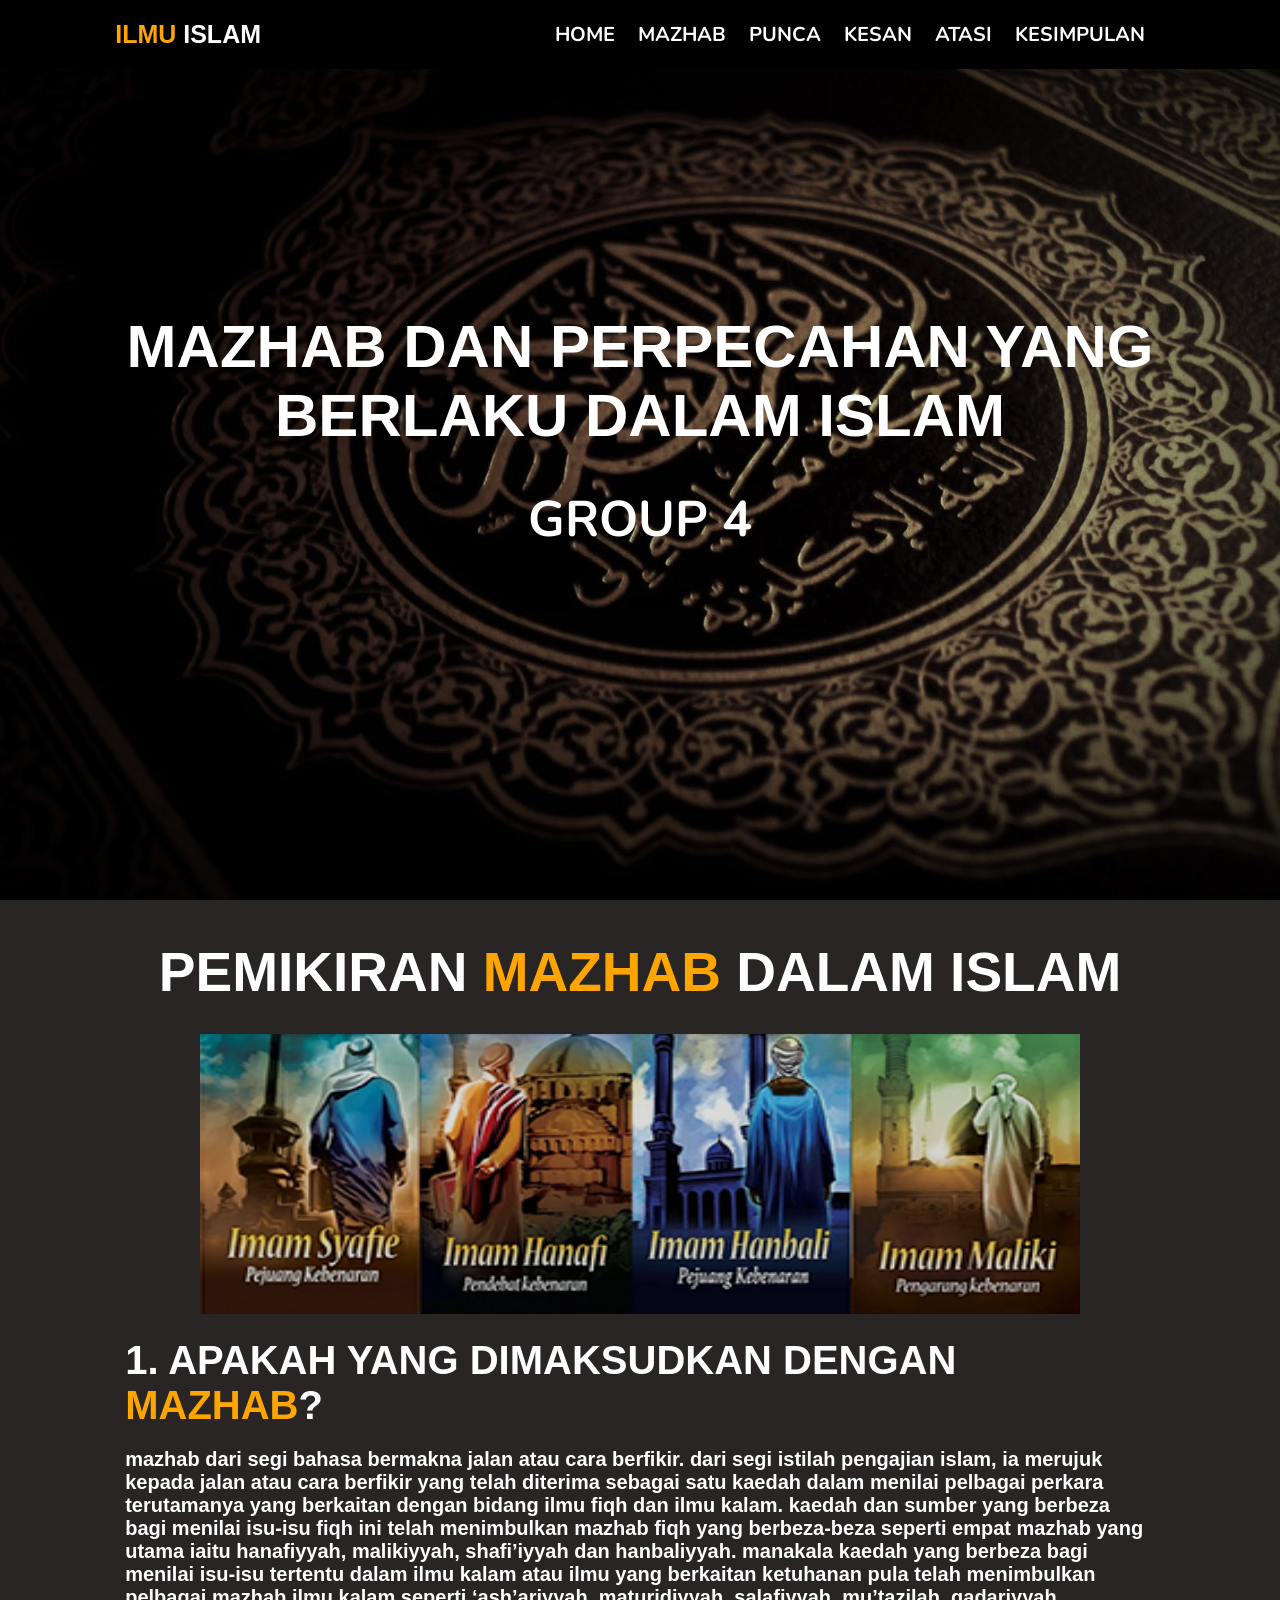
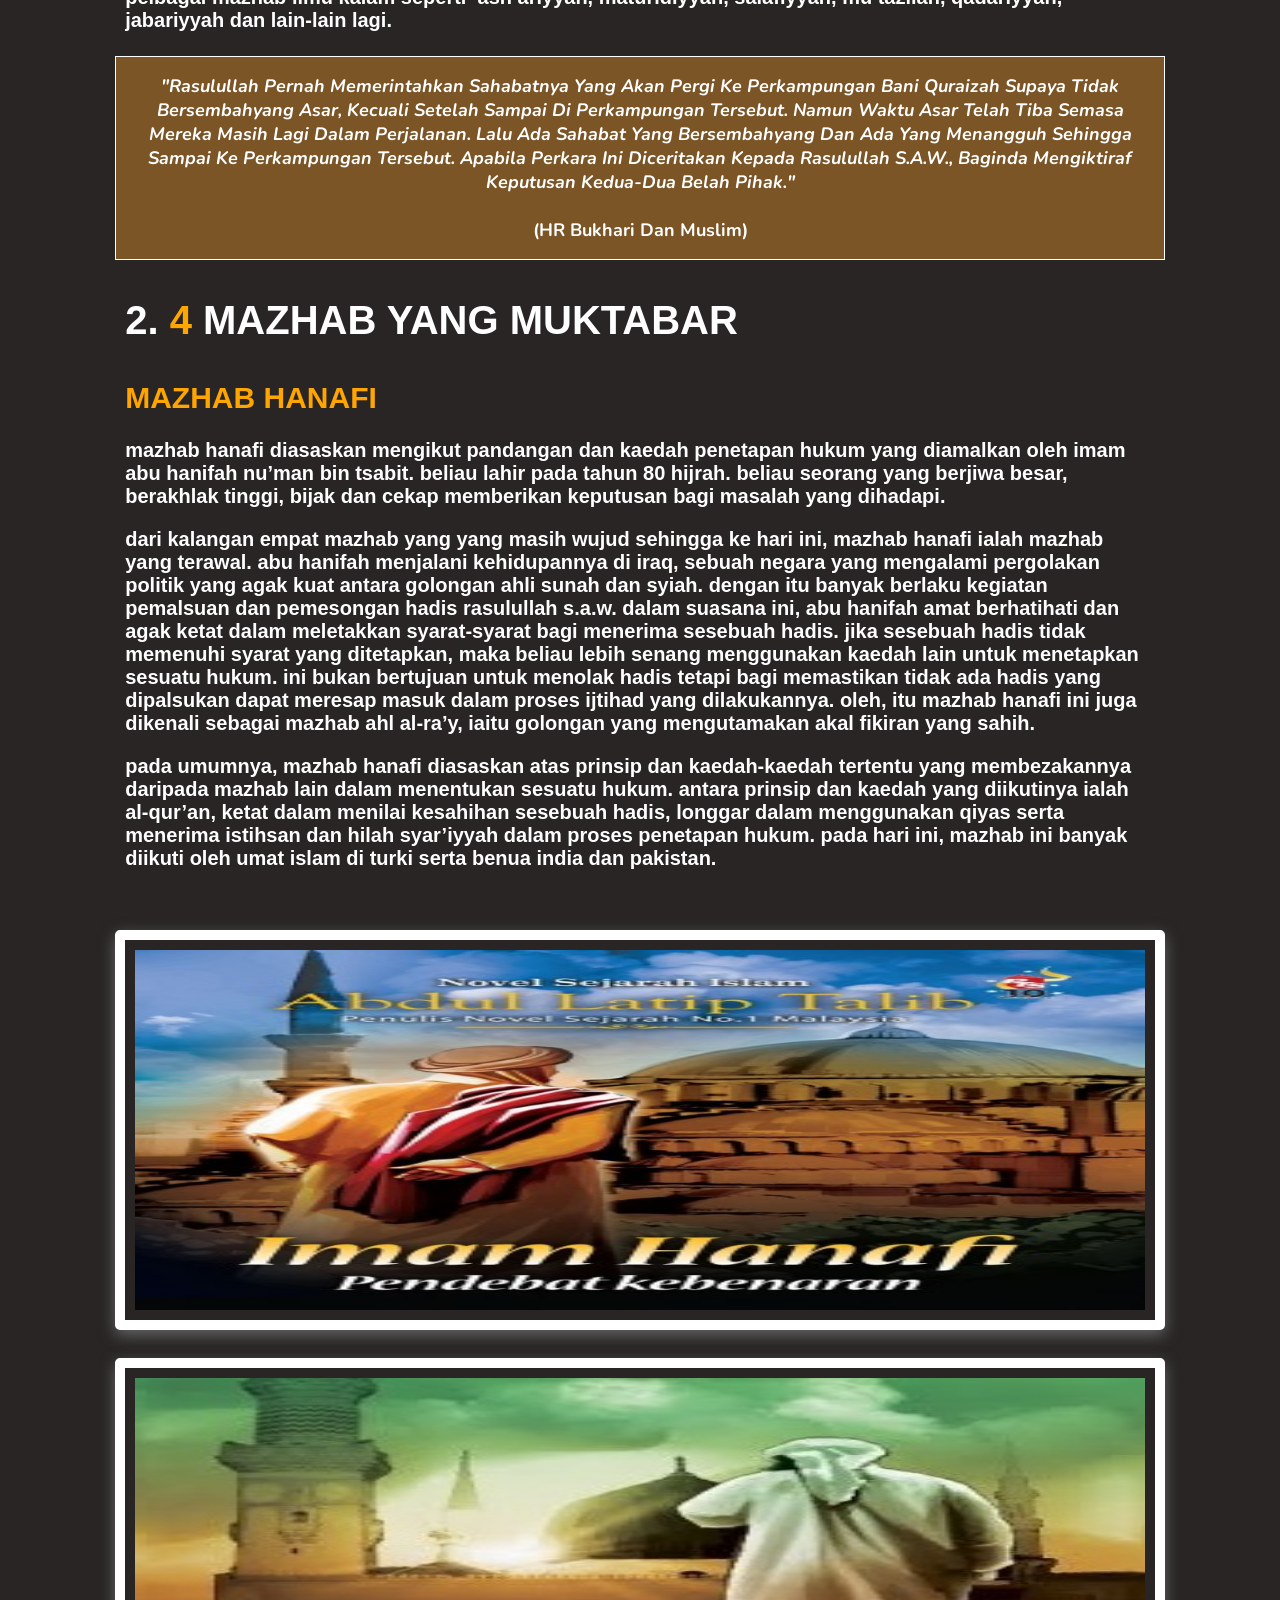
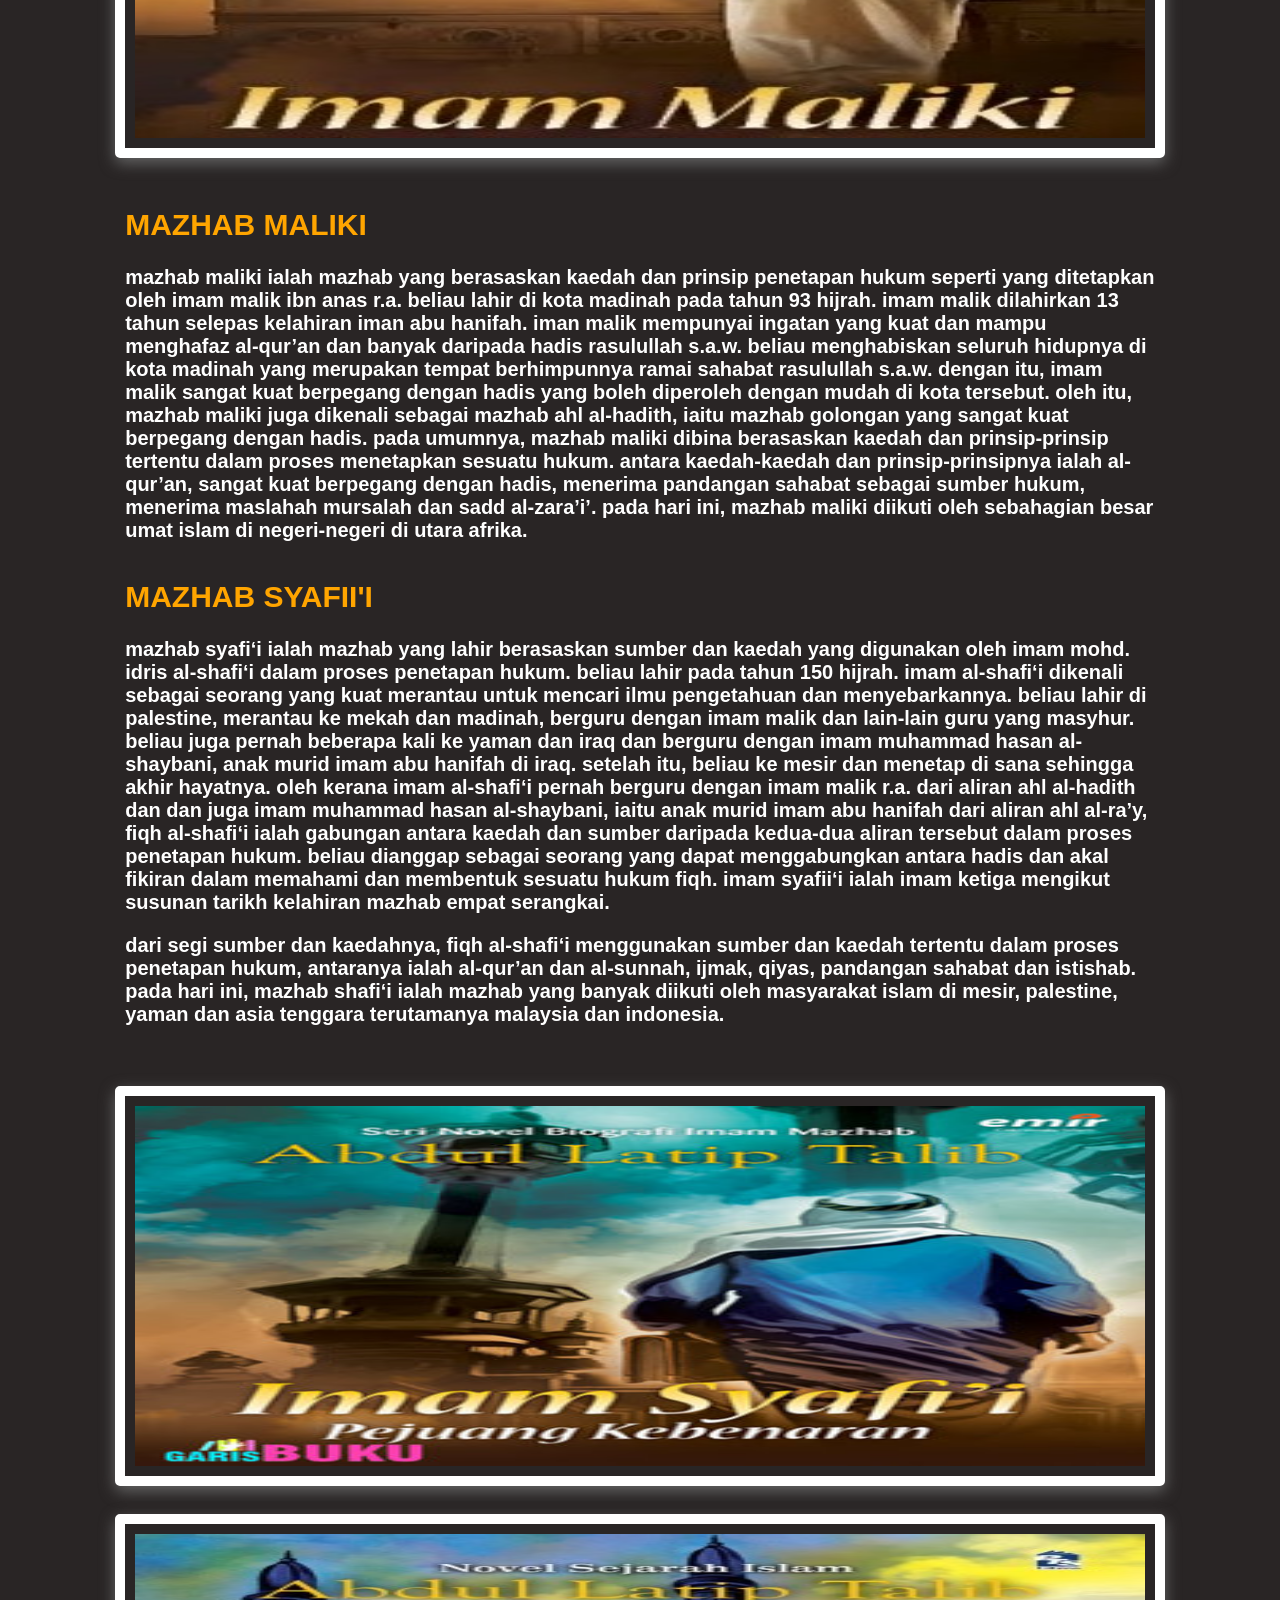
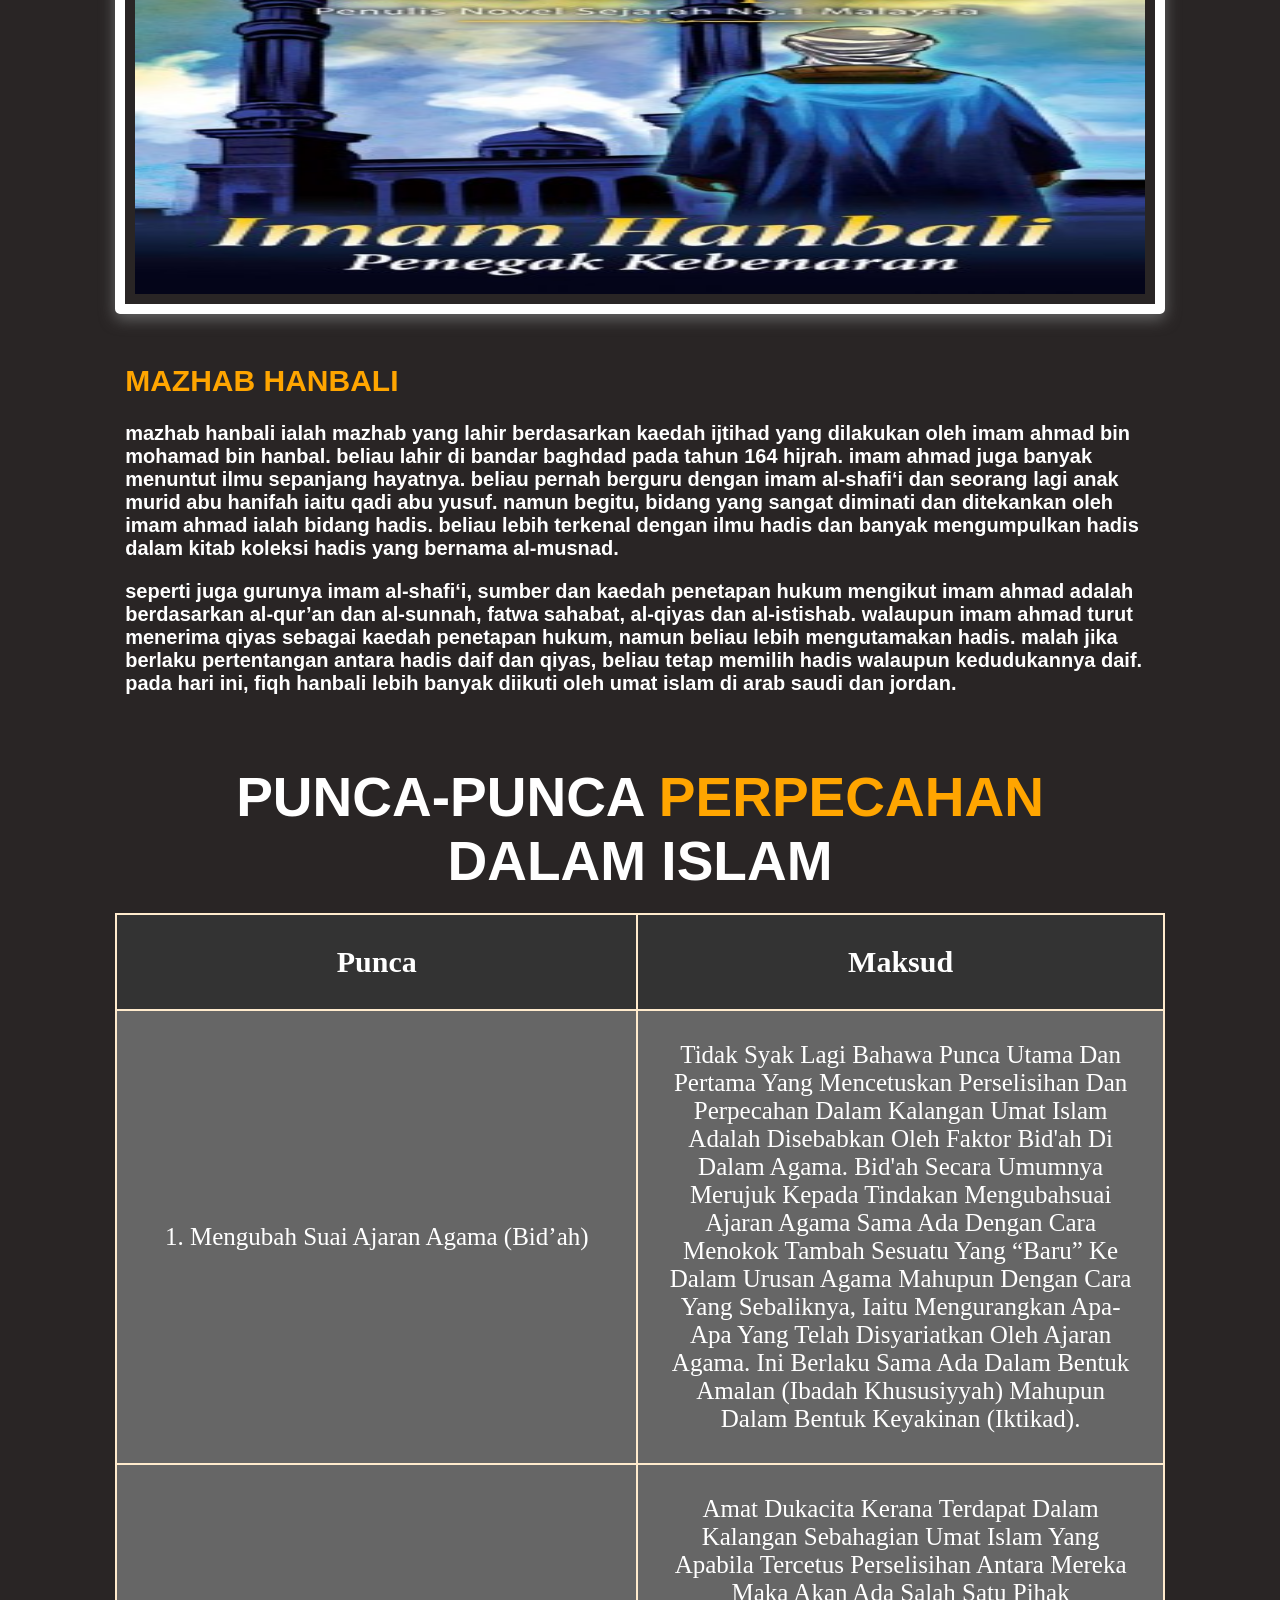
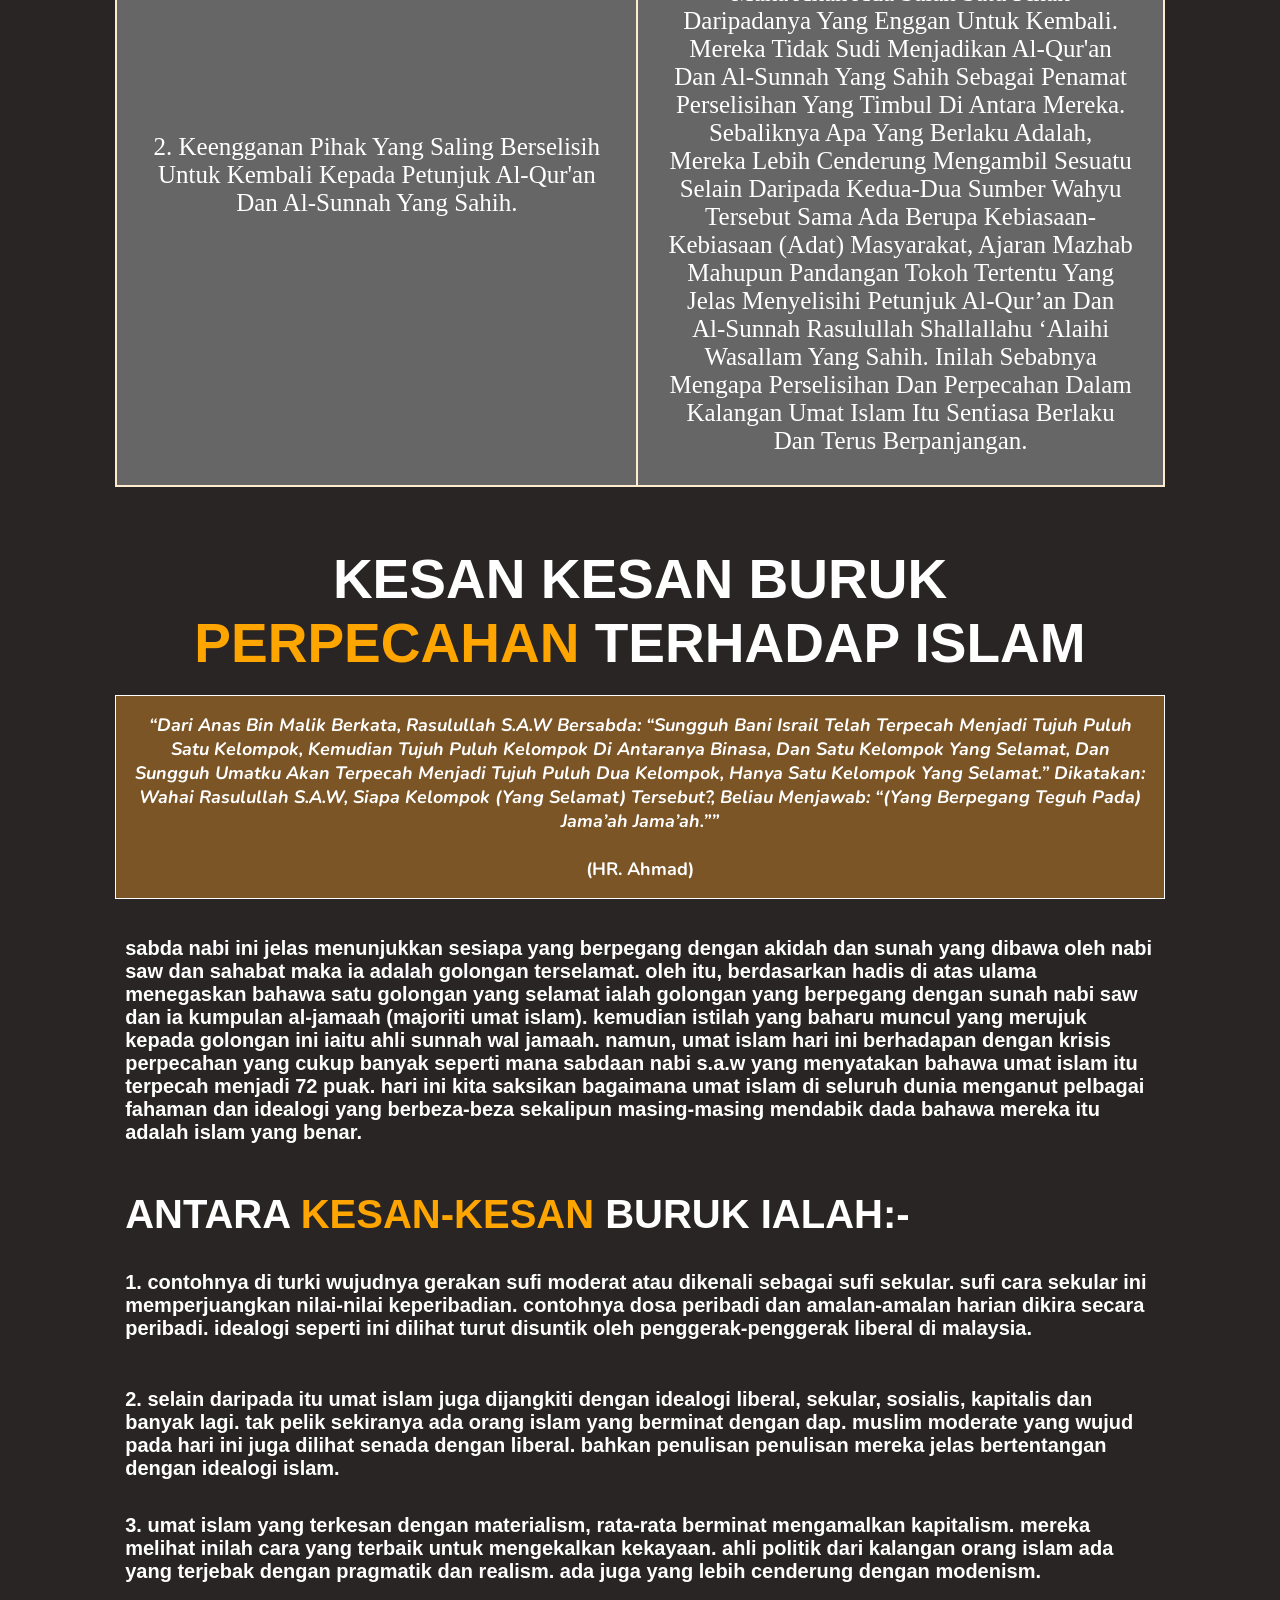
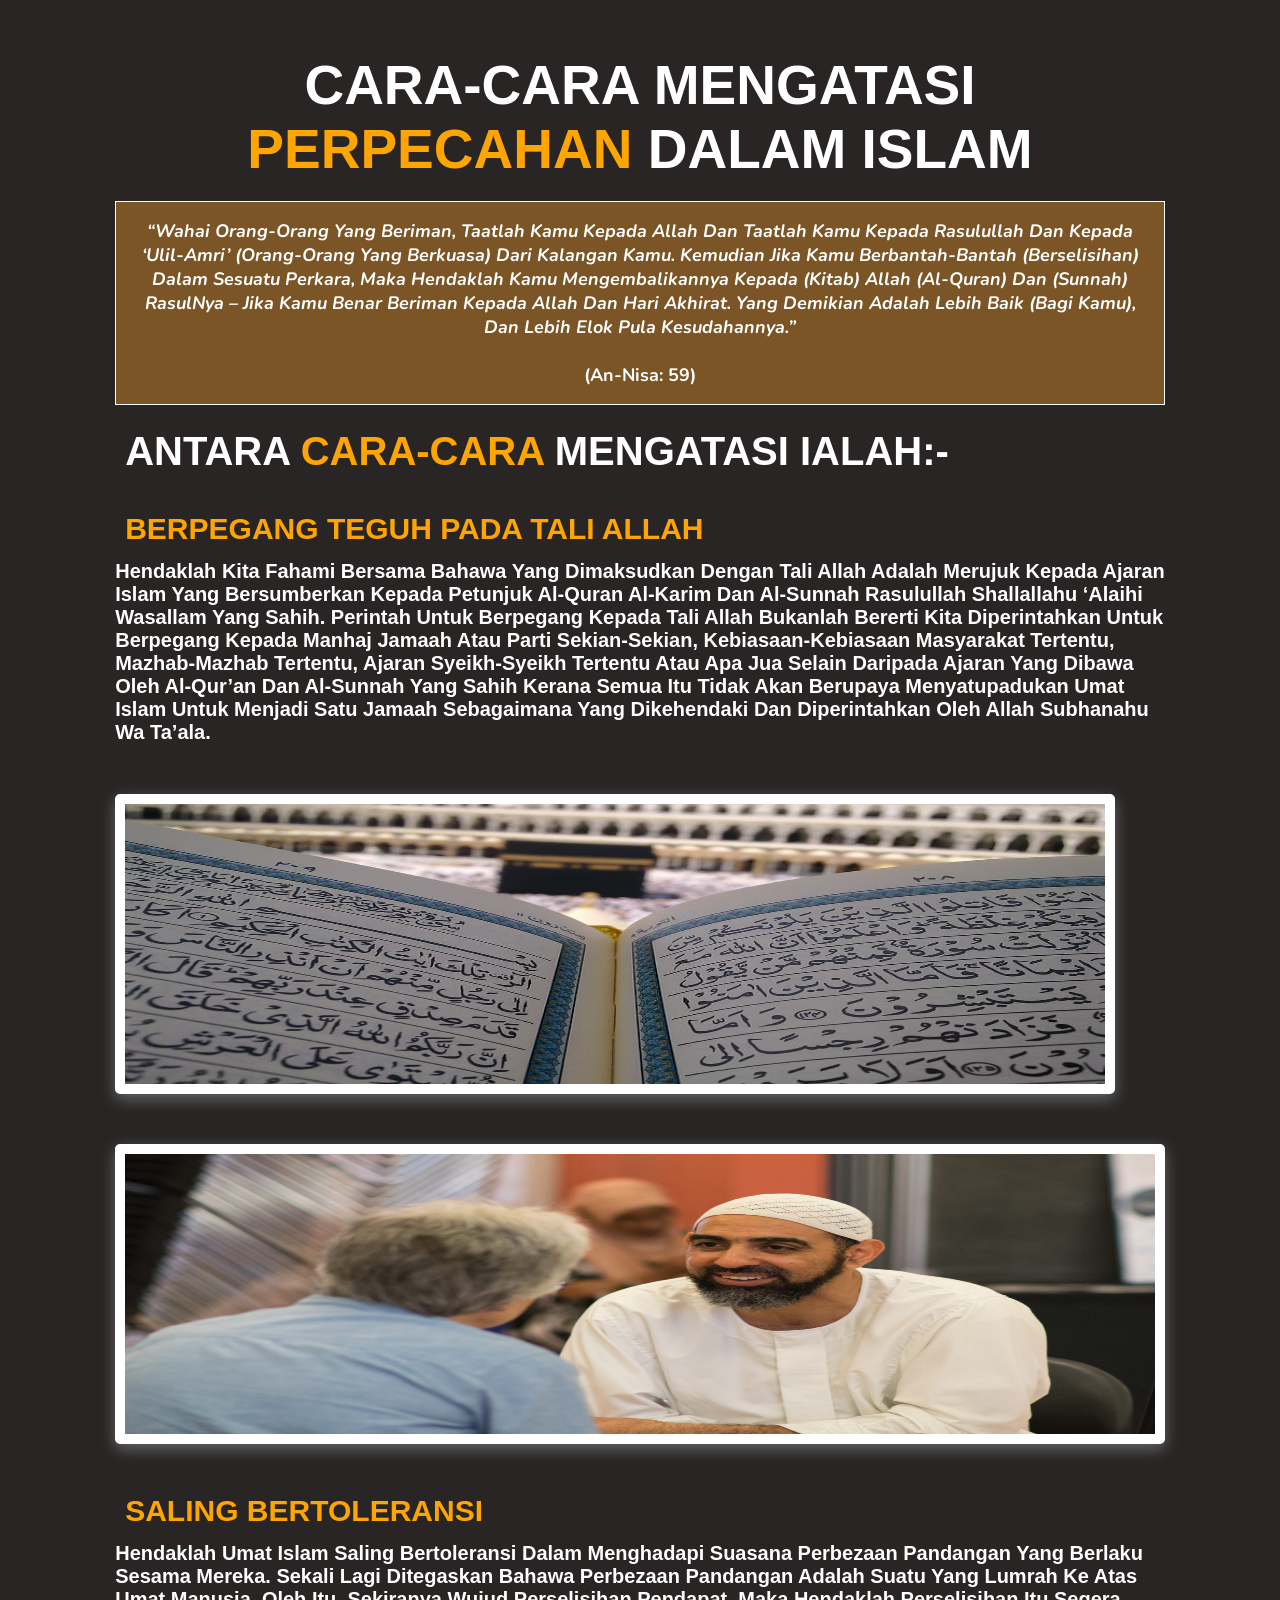
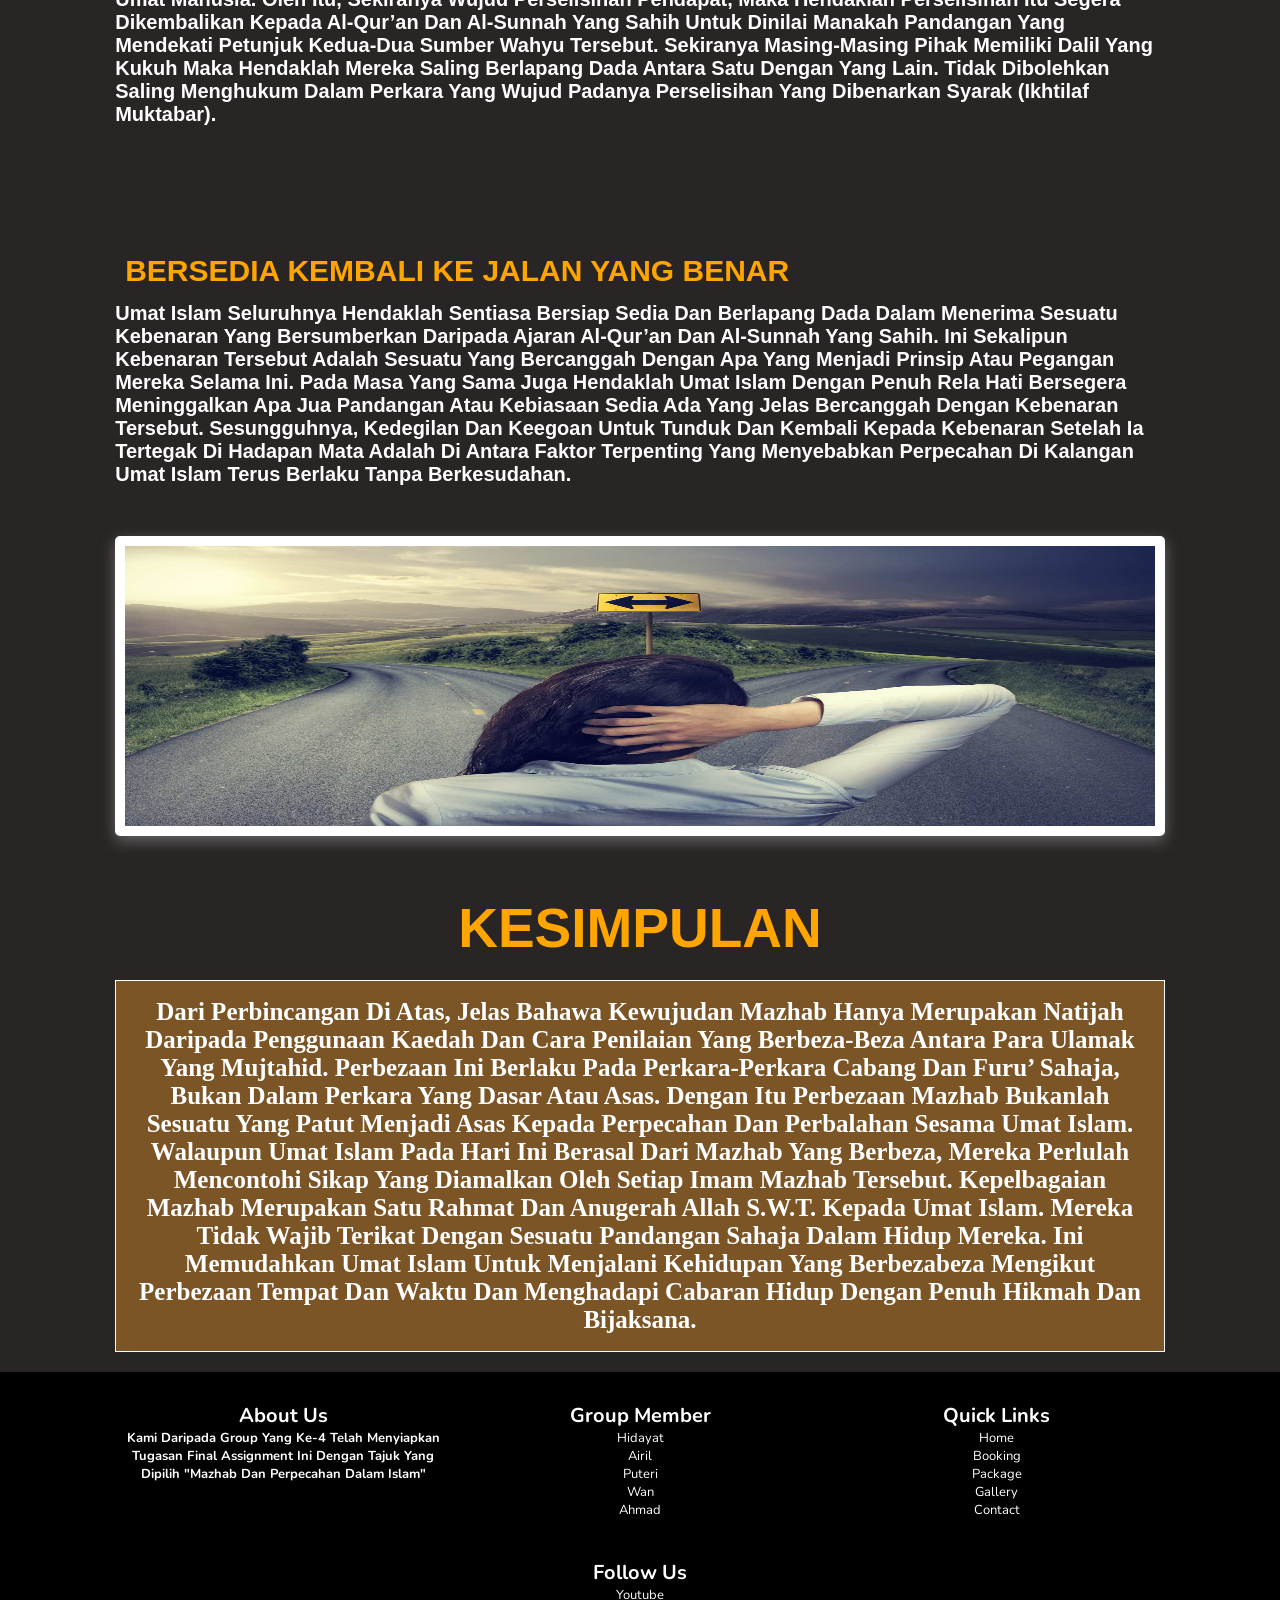
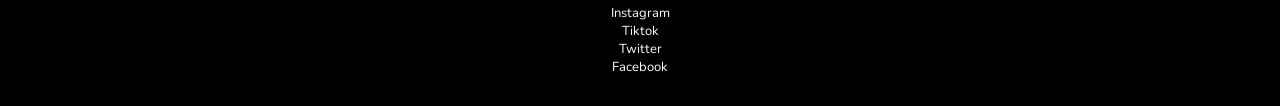
==== index.html @ 6267f10c "update" ====
<!DOCTYPE html>
<html>
  <head>
    <title>Pengajian Islam</title>
    <link rel="stylesheet" href="style.css" />
  </head>
  <body>
    <header>
        <a href="#" class="logo"><span>ILMU</span> ISLAM</a>
        <nav class="navbar">
            <a href="#home">HOME</a>
            <a href="#mazhab">MAZHAB</a>
            <a href="#punca">PUNCA</a>
            <a href="#kesan">KESAN</a>
            <a href="#atasi">ATASI</a>
            <a href="#kesimpulan">KESIMPULAN</a>
        </nav>
      </header>
      <section class="home" id="home">
        <div class="content">
            <h4>MAZHAB DAN PERPECAHAN YANG <br> BERLAKU DALAM ISLAM</h4>
            <p>GROUP 4</p>
        </div>
        <div class="img-container">
            <img src="Copy.jpg" alt="gambar power ni bos">
        </div>
    </section>
    <section class="mazhab" id="mazhab">
        <h1 class="heading">
            PEMIKIRAN <font color="orange">MAZHAB</font> DALAM ISLAM
        </h1>
        <center>
            <img src="sas.png" alt="imam">
        </center>
        <h2>1. APAKAH YANG DIMAKSUDKAN DENGAN <font color="orange">MAZHAB</font>?</h2>
        <p>Mazhab dari segi bahasa bermakna jalan atau cara berfikir. Dari segi istilah pengajian Islam, ia merujuk kepada jalan atau cara berfikir yang telah diterima sebagai satu kaedah dalam menilai pelbagai perkara terutamanya yang berkaitan dengan bidang ilmu fiqh dan ilmu kalam. Kaedah dan sumber yang berbeza bagi menilai isu-isu fiqh ini telah menimbulkan mazhab fiqh yang berbeza-beza seperti empat mazhab yang utama iaitu Hanafiyyah, Malikiyyah, Shafi’iyyah dan Hanbaliyyah. Manakala kaedah yang berbeza bagi menilai isu-isu tertentu dalam ilmu kalam atau ilmu yang berkaitan ketuhanan pula telah menimbulkan pelbagai mazhab ilmu kalam seperti ‘Ash’ariyyah, Maturidiyyah, Salafiyyah, Mu’tazilah, Qadariyyah, Jabariyyah dan lain-lain lagi.</p>
        <br>
        <center>
        <table>
            <tr>
                <td>
            <i>"Rasulullah pernah memerintahkan Sahabatnya yang akan pergi ke perkampungan Bani Quraizah supaya tidak bersembahyang asar, kecuali setelah sampai di perkampungan tersebut. Namun waktu asar telah tiba semasa mereka masih lagi dalam perjalanan. Lalu ada sahabat yang bersembahyang dan ada yang menangguh sehingga sampai ke perkampungan tersebut. Apabila perkara ini diceritakan kepada Rasulullah s.a.w., Baginda mengiktiraf keputusan kedua-dua belah pihak."</i> <br>
            <br> (HR Bukhari dan Muslim)
            </td>
            </tr>
        </table>
        </center>
        <br>
        <br>
        <h2>2. <font color="orange">4</font> MAZHAB YANG MUKTABAR</h2>
        <br>
        <br>
        <div class="row">
            <div class="paragraph">
                <h3><font color="orange">MAZHAB HANAFI</font></h3>
                <br>
                <p>Mazhab Hanafi diasaskan mengikut pandangan dan kaedah penetapan hukum yang diamalkan oleh Imam Abu Hanifah Nu’man bin Tsabit. Beliau lahir pada tahun 80 Hijrah. Beliau seorang yang berjiwa besar, berakhlak tinggi, bijak dan cekap memberikan keputusan bagi masalah yang dihadapi.
                </p>
                <p>
                Dari kalangan empat mazhab yang yang masih wujud sehingga ke hari ini, mazhab Hanafi ialah mazhab yang terawal. Abu Hanifah menjalani kehidupannya di Iraq, sebuah negara yang mengalami pergolakan politik yang agak kuat antara golongan ahli sunah dan syiah. Dengan itu banyak berlaku kegiatan pemalsuan dan pemesongan hadis Rasulullah s.a.w. Dalam suasana ini, Abu Hanifah amat berhatihati dan agak ketat dalam meletakkan syarat-syarat bagi menerima sesebuah hadis. Jika sesebuah hadis tidak memenuhi syarat yang ditetapkan, maka beliau lebih senang menggunakan kaedah lain untuk menetapkan sesuatu hukum. Ini bukan bertujuan untuk menolak hadis tetapi bagi memastikan tidak ada hadis yang dipalsukan dapat meresap masuk dalam proses ijtihad yang dilakukannya. Oleh, itu Mazhab Hanafi ini juga dikenali sebagai mazhab ahl al-Ra’y, iaitu golongan yang mengutamakan akal fikiran yang sahih.
                </p>
                <p> Pada umumnya, Mazhab Hanafi diasaskan atas prinsip dan kaedah-kaedah tertentu yang membezakannya daripada mazhab lain dalam menentukan sesuatu hukum. Antara prinsip dan kaedah yang diikutinya ialah al-Qur’an, ketat dalam menilai kesahihan sesebuah hadis, longgar dalam menggunakan qiyas serta menerima istihsan dan hilah syar’iyyah dalam proses penetapan hukum. Pada hari ini, mazhab ini banyak diikuti oleh umat Islam di Turki serta benua India dan Pakistan.</p>
            </div>
            <div class="img"> 
                <img src="imamhanafi.jpg" alt="">
            </div>
        </div>
        <br>
        <br>
        <div class="row">
            <div class="img"> 
                <img src="imammaliki.jpg" alt="">
            </div>
            <div class="paragraph">
                <h3><font color="orange">MAZHAB MALIKI</font></h3>
                <br>
                <p>Mazhab Maliki ialah mazhab yang berasaskan kaedah dan prinsip penetapan hukum seperti yang ditetapkan oleh Imam Malik ibn Anas r.a. Beliau lahir di kota Madinah pada tahun 93 Hijrah. Imam Malik dilahirkan 13 tahun selepas kelahiran Iman Abu Hanifah. Iman Malik mempunyai ingatan yang kuat dan mampu menghafaz al-Qur’an dan banyak daripada hadis Rasulullah s.a.w. Beliau menghabiskan seluruh hidupnya di kota Madinah yang merupakan tempat berhimpunnya ramai Sahabat Rasulullah s.a.w. Dengan itu, Imam Malik sangat kuat berpegang dengan hadis yang boleh diperoleh dengan mudah di kota tersebut. Oleh itu, mazhab Maliki juga dikenali sebagai mazhab ahl al-Hadith, iaitu mazhab golongan yang sangat kuat berpegang dengan hadis. Pada umumnya, mazhab Maliki dibina berasaskan kaedah dan prinsip-prinsip tertentu dalam proses menetapkan sesuatu hukum. Antara kaedah-kaedah dan prinsip-prinsipnya ialah al-Qur’an, sangat kuat berpegang dengan hadis, menerima pandangan sahabat sebagai sumber hukum, menerima maslahah mursalah dan sadd al-zara’i’. Pada hari ini, mazhab Maliki diikuti oleh sebahagian besar umat Islam di negeri-negeri di utara Afrika.</p>
            </div>
        </div>
         <br>
         <br>
        <div class="row">
            <div class="paragraph">
                <h3><font color="orange">MAZHAB SYAFII'I</font></h3>
                <br>
                <p>Mazhab Syafi‘i ialah mazhab yang lahir berasaskan sumber dan kaedah yang digunakan oleh Imam Mohd. Idris al-Shafi‘i dalam proses penetapan hukum. Beliau lahir pada tahun 150 Hijrah. Imam al-Shafi‘i dikenali sebagai seorang yang kuat merantau untuk mencari ilmu pengetahuan dan menyebarkannya. Beliau lahir di Palestine, merantau ke Mekah dan Madinah, berguru dengan Imam Malik dan lain-lain guru yang masyhur. Beliau juga pernah beberapa kali ke Yaman dan Iraq dan berguru dengan Imam Muhammad Hasan al-Shaybani, anak murid Imam Abu Hanifah di Iraq. Setelah itu, beliau ke Mesir dan menetap di sana sehingga akhir hayatnya. Oleh kerana Imam al-Shafi‘i pernah berguru dengan Imam Malik r.a. dari aliran ahl al-Hadith dan dan juga Imam Muhammad Hasan al-Shaybani, iaitu anak murid Imam Abu Hanifah dari aliran ahl al-Ra’y, fiqh al-Shafi‘i ialah gabungan antara kaedah dan sumber daripada kedua-dua aliran tersebut dalam proses penetapan hukum. Beliau dianggap sebagai seorang yang dapat menggabungkan antara hadis dan akal fikiran dalam memahami dan membentuk sesuatu hukum fiqh. Imam Syafii‘i ialah imam ketiga mengikut susunan tarikh kelahiran mazhab empat serangkai.
                </p>
                <p>
                    Dari segi sumber dan kaedahnya, fiqh al-Shafi‘i menggunakan sumber dan kaedah tertentu dalam proses penetapan hukum, antaranya ialah al-Qur’an dan al-Sunnah, ijmak, qiyas, pandangan Sahabat dan istishab. Pada hari ini, mazhab Shafi‘i ialah mazhab yang banyak diikuti oleh masyarakat Islam di Mesir, Palestine, Yaman dan Asia Tenggara terutamanya Malaysia dan Indonesia.
                </p>
            </div>
            <div class="img"> 
                <img src="imamsyafii.jpg" alt="">
            </div>
        </div>
        <br>
        <br>
        <div class="row">
            <div class="img"> 
                <img src="imamhanbali.jpg" alt="">
            </div>
            <div class="paragraph">
                <h3><font color="orange">MAZHAB HANBALI</font></h3>
                <br>
                <p>Mazhab Hanbali ialah mazhab yang lahir berdasarkan kaedah ijtihad yang dilakukan oleh Imam Ahmad bin Mohamad bin Hanbal. Beliau lahir di bandar Baghdad pada tahun 164 Hijrah. Imam Ahmad juga banyak menuntut ilmu sepanjang hayatnya. Beliau pernah berguru dengan Imam al-Shafi‘i dan seorang lagi anak murid Abu Hanifah iaitu Qadi Abu Yusuf. Namun begitu, bidang yang sangat diminati dan ditekankan oleh Imam Ahmad ialah bidang hadis. Beliau lebih terkenal dengan ilmu hadis dan banyak mengumpulkan hadis dalam kitab koleksi hadis yang bernama al-Musnad.</p>
                <p>Seperti juga gurunya Imam al-Shafi‘i, sumber dan kaedah penetapan hukum mengikut Imam Ahmad adalah berdasarkan al-Qur’an dan al-Sunnah, fatwa Sahabat, al-qiyas dan al-istishab. Walaupun Imam Ahmad turut menerima qiyas sebagai kaedah penetapan hukum, namun beliau lebih mengutamakan hadis. Malah jika berlaku pertentangan antara hadis daif dan qiyas, beliau tetap memilih hadis walaupun kedudukannya daif. Pada hari ini, fiqh Hanbali lebih banyak diikuti oleh umat Islam di Arab Saudi dan Jordan.</p>
            </div>
        </div>
    </section>
    <section class="punca" id="punca">
        <h1 class="heading">
            PUNCA-PUNCA <font color="orange">PERPECAHAN</font> DALAM ISLAM
        </h1>
        <center>
        <table>
            <tr>
                <th>Punca</th>
                <th>Maksud</th>
            </tr>
            <tr>
                <td>1. Mengubah suai ajaran agama (bid’ah)</td>
                <td>Tidak syak lagi bahawa punca utama dan pertama yang mencetuskan perselisihan dan perpecahan dalam kalangan umat Islam adalah disebabkan oleh faktor bid'ah di dalam agama. Bid'ah secara umumnya merujuk kepada tindakan mengubahsuai ajaran agama sama ada dengan cara menokok tambah sesuatu yang “baru” ke dalam urusan agama mahupun dengan cara yang sebaliknya, iaitu mengurangkan apa-apa yang telah disyariatkan oleh ajaran agama. Ini berlaku sama ada dalam bentuk amalan (ibadah khususiyyah) mahupun dalam bentuk keyakinan (iktikad).</td>
            </tr>
            <tr>
                <td>2. Keengganan pihak yang saling berselisih untuk kembali kepada petunjuk al-Qur'an dan al-Sunnah yang sahih.</td>
                <td>Amat dukacita kerana terdapat dalam kalangan sebahagian umat Islam yang apabila tercetus perselisihan antara mereka maka akan ada salah satu pihak daripadanya yang enggan untuk kembali. Mereka tidak sudi menjadikan al-Qur'an dan al-Sunnah yang sahih sebagai penamat perselisihan yang timbul di antara mereka. Sebaliknya apa yang berlaku adalah, mereka lebih cenderung mengambil sesuatu selain daripada kedua-dua sumber wahyu tersebut sama ada berupa kebiasaan-kebiasaan (adat) masyarakat, ajaran mazhab mahupun pandangan tokoh tertentu yang jelas menyelisihi petunjuk al-Qur’an dan al-Sunnah Rasulullah shallallahu ‘alaihi wasallam yang sahih. Inilah sebabnya mengapa perselisihan dan perpecahan dalam kalangan umat Islam itu sentiasa berlaku dan terus berpanjangan.</td>
            </tr>
        </table>
        </center>
    </section>
    <section class="kesan" id="kesan">
        <h1 class="heading">
            KESAN KESAN BURUK <font color="orange">PERPECAHAN</font> TERHADAP ISLAM
        </h1>
        <table>
            <tr>
                <td>
            <i>“Dari Anas bin Malik berkata, Rasulullah S.A.W bersabda: “Sungguh Bani Israil telah terpecah menjadi tujuh puluh satu kelompok, kemudian tujuh puluh kelompok di antaranya binasa, dan satu kelompok yang selamat, dan sungguh umatku akan terpecah menjadi tujuh puluh dua kelompok, hanya satu kelompok yang selamat.” Dikatakan: wahai Rasulullah S.A.W, siapa kelompok (yang selamat) tersebut?, beliau menjawab: “(yang berpegang teguh pada) jama’ah jama’ah.””</i> <br>
            <br> (HR. Ahmad)
            </td>
            </tr>
        </table>
        <br>
        <br>
        <p>Sabda Nabi ini jelas menunjukkan sesiapa yang berpegang dengan akidah dan sunah yang dibawa oleh Nabi SAW dan sahabat maka ia adalah golongan terselamat. Oleh itu, berdasarkan hadis di atas ulama menegaskan bahawa satu golongan yang selamat ialah golongan yang berpegang dengan sunah Nabi SAW dan ia kumpulan Al-Jamaah (majoriti umat Islam). Kemudian istilah yang baharu muncul yang merujuk kepada golongan ini iaitu Ahli Sunnah Wal Jamaah. Namun, umat Islam hari ini berhadapan dengan krisis perpecahan yang cukup banyak seperti mana Sabdaan Nabi S.A.W yang menyatakan bahawa umat Islam itu terpecah menjadi 72 puak. Hari ini kita saksikan bagaimana umat Islam di seluruh dunia menganut pelbagai fahaman dan idealogi yang berbeza-beza sekalipun masing-masing mendabik dada bahawa mereka itu adalah Islam yang benar.
        </p>
        <br>
        <br>
        <h2>ANTARA <font color="orange">KESAN-KESAN</font> BURUK IALAH:-</h2>
        <div class="row">
            <div class="paragraph">
                <br>
                <p>1. Contohnya di Turki wujudnya gerakan Sufi Moderat atau dikenali sebagai Sufi Sekular. Sufi cara Sekular ini memperjuangkan nilai-nilai keperibadian. Contohnya dosa peribadi dan amalan-amalan harian dikira secara peribadi. Idealogi seperti ini dilihat turut disuntik oleh penggerak-penggerak Liberal di Malaysia.
                </p>
            </div>
        </div>
        <br>
        <div class="row">
            <div class="paragraph">
                <br>
                <p>2. Selain daripada itu umat Islam juga dijangkiti dengan idealogi Liberal, Sekular, Sosialis, Kapitalis dan banyak lagi. Tak pelik sekiranya ada orang Islam yang berminat dengan DAP. Muslim Moderate yang wujud pada hari ini juga dilihat senada dengan Liberal. Bahkan penulisan penulisan mereka jelas bertentangan dengan idealogi Islam.
                </p>
            </div>
        </div>
        <div class="row">
            <div class="paragraph">
                <br>
                <p>3. Umat Islam yang terkesan dengan Materialism, rata-rata berminat mengamalkan Kapitalism. Mereka melihat inilah cara yang terbaik untuk mengekalkan kekayaan. Ahli politik dari kalangan orang Islam ada yang terjebak dengan pragmatik dan realism. Ada juga yang lebih cenderung dengan Modenism.
                </p>
            </div>
        </div> 
    </section>
    <section class="atasi" id="atasi">
        <h1 class="heading">
            CARA-CARA MENGATASI <font color="orange">PERPECAHAN</font> DALAM  ISLAM
        </h1>
        <table>
            <tr>
                <td>
            <i>“Wahai orang-orang yang beriman, taatlah kamu kepada Allah dan taatlah kamu kepada Rasulullah dan kepada ‘Ulil-Amri’ (orang-orang yang berkuasa) dari kalangan kamu. Kemudian jika kamu berbantah-bantah (berselisihan) dalam sesuatu perkara, maka hendaklah kamu mengembalikannya kepada (Kitab) Allah (al-Quran) dan (Sunnah) RasulNya – jika kamu benar beriman kepada Allah dan hari akhirat. Yang demikian adalah lebih baik (bagi kamu), dan lebih elok pula kesudahannya.”</i> <br>
            <br> (An-Nisa: 59)
            </td>
            </tr>
        </table>
        <br>
        <h2>ANTARA <font color="orange">CARA-CARA</font> MENGATASI IALAH:-</h2>
        <br>
        <br>
        <div class="row">
            <div class="paragraph">
                <h3><font color="orange">BERPEGANG TEGUH PADA TALI ALLAH</font></h3>
                <br>
                <p>Hendaklah kita fahami bersama bahawa yang dimaksudkan dengan tali Allah adalah merujuk kepada ajaran Islam yang bersumberkan kepada petunjuk al-Quran al-Karim dan al-Sunnah Rasulullah shallallahu ‘alaihi wasallam yang sahih. Perintah untuk berpegang kepada tali Allah bukanlah bererti kita diperintahkan untuk berpegang kepada manhaj jamaah atau parti sekian-sekian, kebiasaan-kebiasaan masyarakat tertentu, mazhab-mazhab tertentu, ajaran syeikh-syeikh tertentu atau apa jua selain daripada ajaran yang dibawa oleh al-Qur’an dan al-Sunnah yang sahih kerana semua itu tidak akan berupaya menyatupadukan umat Islam untuk menjadi satu jamaah sebagaimana yang dikehendaki dan diperintahkan oleh Allah Subhanahu wa Ta’ala.
                </p>
            </div>
            <div class="img"> 
                <img src="islamic.jpg" alt="">
            </div>
            <br>
            <br>
            <div class="row">
                <div class="img"> 
                    <img src="to.jpg" alt="">
                </div>
                <div class="paragraph">
                    <h3><font color="orange">SALING BERTOLERANSI</font></h3>
                    <br>
                    <p>Hendaklah umat Islam saling bertoleransi dalam menghadapi suasana perbezaan pandangan yang berlaku sesama mereka. Sekali lagi ditegaskan bahawa perbezaan pandangan adalah suatu yang lumrah ke atas umat manusia. Oleh itu, sekiranya wujud perselisihan pendapat, maka hendaklah perselisihan itu segera dikembalikan kepada al-Qur’an dan al-Sunnah yang sahih untuk dinilai manakah pandangan yang mendekati petunjuk kedua-dua sumber wahyu tersebut. Sekiranya masing-masing pihak memiliki dalil yang kukuh maka hendaklah mereka saling berlapang dada antara satu dengan yang lain. Tidak dibolehkan saling menghukum dalam perkara yang wujud padanya perselisihan yang dibenarkan syarak (ikhtilaf muktabar).</p>
                </div>
            </div>
            <br>
        <br>
        <div class="row">
            <div class="paragraph">
                <h3><font color="orange">BERSEDIA KEMBALI KE JALAN YANG BENAR</font></h3>
                <br>
                <p>Umat Islam seluruhnya hendaklah sentiasa bersiap sedia dan berlapang dada dalam menerima sesuatu kebenaran yang bersumberkan daripada ajaran al-Qur’an dan al-Sunnah yang sahih. Ini sekalipun kebenaran tersebut adalah sesuatu yang bercanggah dengan apa yang menjadi prinsip atau pegangan mereka selama ini. Pada masa yang sama juga hendaklah umat Islam dengan penuh rela hati bersegera meninggalkan apa jua pandangan atau kebiasaan sedia ada yang jelas bercanggah dengan kebenaran tersebut. Sesungguhnya, kedegilan dan keegoan untuk tunduk dan kembali kepada kebenaran setelah ia tertegak di hadapan mata adalah di antara faktor terpenting yang menyebabkan perpecahan di kalangan umat Islam terus berlaku tanpa berkesudahan.</p>
            </div>
            <div class="img"> 
                <img src="path.jpg" alt="">
            </div>
        </div>
    </section>
    <section class="kesimpulan" id="kesimpulan">
        <h1 class="heading">
        <font color="orange">KESIMPULAN</font>
        </h1>
        <table>
            <tr>
                <td>
                    Dari perbincangan di atas, jelas bahawa kewujudan mazhab hanya merupakan natijah daripada penggunaan kaedah dan cara penilaian yang berbeza-beza antara para ulamak yang mujtahid. Perbezaan ini berlaku pada perkara-perkara cabang dan furu’ sahaja, bukan dalam perkara yang dasar atau asas. Dengan itu perbezaan mazhab bukanlah sesuatu yang patut menjadi asas kepada perpecahan dan perbalahan sesama umat Islam. Walaupun umat Islam pada hari ini berasal dari mazhab yang berbeza, mereka perlulah mencontohi sikap yang diamalkan oleh setiap imam mazhab tersebut. Kepelbagaian mazhab merupakan satu rahmat dan anugerah Allah s.w.t. kepada umat Islam. Mereka tidak wajib terikat dengan sesuatu pandangan sahaja dalam hidup mereka. Ini memudahkan umat Islam untuk menjalani kehidupan yang berbezabeza mengikut perbezaan tempat dan waktu dan menghadapi cabaran hidup dengan penuh hikmah dan bijaksana. <br>
            </td>
            </tr>
        </table>
    </section>
    <section class="footer">
        <div class="box-container">
            <div class="box">
                <h3>about us</h3>
                <p>kami daripada group yang ke-4 telah menyiapkan tugasan final assignment ini dengan tajuk yang dipilih "Mazhab dan perpecahan dalam islam"</p>
            </div>
            <div class="box">
                <h3>group member</h3>
                <a href="">Hidayat</a>
                <a href="">Airil</a>
                <a href="">Puteri</a>
                <a href="">Wan</a>
                <a href="">Ahmad</a>
            </div>
            <div class="box">
                <h3>quick links</h3>
                <a href="#home">home</a>
                <a href="#book">booking</a>
                <a href="#package">package</a>
                <a href="#gallery">gallery</a>
                <a href="#contact">contact</a>
            </div>
            <div class="box">
                <h3>follow us</h3>
                <a href="#">youtube</a>
                <a href="#">instagram</a>
                <a href="#">tiktok</a>
                <a href="#">twitter</a>
                <a href="#">facebook</a>
            </div>
        </div>
    </section>
  </body>
</html>
---- style.css ----
@import url("https://fonts.googleapis.com/css2?family=Nunito:wght@200;300&display=swap");
* {
  font-family: "Nunito", sans-serif;
  margin: 0;
  padding: 0;
  box-sizing: border-box;
  text-transform: capitalize;
  outline: none;
  border: none;
  text-decoration: none;
  transition: all 0.2s linear;
}

html {
  font-size: 62.5%;
  overflow-x: hidden;
  scroll-padding-top: 6rem;
  scroll-behavior: smooth;
}

body {
  background: rgb(41, 37, 37);
}

section {
  padding: 2rem 9%;
}

header {
  position: fixed;
  top: 0;
  left: 0;
  right: 0;
  background: black;
  z-index: 1000;
  display: flex;
  align-items: center;
  justify-content: space-between;
  padding: 2rem 9%;
}

header .logo {
  font-family: Arial, Helvetica, sans-serif;
  font-size: 2.5rem;
  font-weight: bolder;
  color: #fff;
  text-transform: uppercase;
}

header .logo span {
  font-family: Arial, Helvetica, sans-serif;
  color: orange;
}

header .navbar a {
  color: #fff;
  font-size: 2rem;
  margin-right: 2rem;
  font-weight: bold;
}

header .navbar a:hover {
  color: orange;
}

.home {
  min-height: 100vh;
  display: flex;
  align-items: center;
  justify-content: center;
  flex-flow: column;
  position: relative;
  z-index: 0;
}

.home .content {
  text-align: center;
}

.home .content h4 {
  font-family: "Trebuchet MS", "Lucida Sans Unicode", "Lucida Grande",
    "Lucida Sans", Arial, sans-serif;
  font-size: 6rem;
  color: #fff;
  text-transform: uppercase;
}

.home .content p {
  font-size: 5rem;
  color: #fff;
  padding: 3.5rem 0;
}

.home .img-container img {
  position: absolute;
  top: 0%;
  left: 0;
  z-index: -1;
  height: 100%;
  width: 100%;
  object-fit: cover;
}

.mazhab .heading {
  font-family: Arial, Helvetica, sans-serif;
  font-weight: bold;
  text-align: center;
  color: #fff;
  font-size: 5.5rem;
  padding: 2rem;
}

.mazhab .heading font {
  font-family: Arial, Helvetica, sans-serif;
  font-weight: bold;
  text-align: center;
  font-size: 5.5rem;
}

.mazhab img {
  width: 900px;
  height: 300px;
  padding: 1rem;
}

p {
  font-weight: bold;
}

.mazhab h2 {
  font-family: Arial, Helvetica, sans-serif;
  font-size: 4rem;
  padding: 1rem;
  font-weight: bold;
  color: white;
}

.mazhab h2 font {
  font-family: Arial, Helvetica, sans-serif;
  font-size: 4rem;
  font-weight: bold;
}

.mazhab p {
  font-family: Arial, Helvetica, sans-serif;
  font-size: 2rem;
  padding: 1rem;
  text-transform: lowercase;
  color: white;
}

.mazhab table {
  border: 1px solid white;
  align-items: center;
  background: rgba(155, 104, 39, 0.726);
}

.mazhab td {
  border: none;
  font-size: 1.8rem;
  font-weight: bold;
  padding: 1.5rem;
  text-align: center;
  color: #fff;
}

.mazhab .row {
  display: flex;
  flex-wrap: wrap;
  gap: 5rem;
}

.mazhab .row .img {
  flex: 1 1 35rem;
  height: 40rem;
  position: relative;
  border: 1rem solid #fff;
  border-radius: 0.5rem;
  overflow: hidden;
  box-shadow: 0 0.5rem 1.5rem #666;
}

.mazhab .row .img img {
  width: 100%;
  height: 100%;
}

.mazhab .row .paragraph {
  flex: 1 1 70rem;
}

.mazhab .row .paragraph h3 font {
  font-family: arial;
  font-size: 3rem;
  font-weight: bold;
  padding: 1rem;
}

.mazhab .row .paragraph p {
  font-size: 2rem;
  font-weight: bold;
}

.punca .heading {
  font-family: Arial, Helvetica, sans-serif;
  font-weight: bold;
  text-align: center;
  color: #fff;
  font-size: 5.5rem;
  padding: 2rem;
}

.punca .heading font {
  font-family: Arial, Helvetica, sans-serif;
  font-weight: bold;
  text-align: center;
  font-size: 5.5rem;
}

.punca table {
  border: 1px black;
  background: blanchedalmond;
}

.punca table th {
  border: 0.5px black;
  width: 600px;
  padding: 3rem;
  font-family: Cambria, Cochin, Georgia, Times, "Times New Roman", serif;
  background: #333;
  color: white;
  font-weight: bold;
  font-size: 3rem;
}

.punca table td {
  border: 0.5px black;
  width: 600px;
  padding: 3rem;
  font-family: Cambria, Cochin, Georgia, Times, "Times New Roman", serif;
  background: #666;
  color: white;
  font-size: 2.5rem;
  text-align: center;
}

.kesan .heading {
  font-family: Arial, Helvetica, sans-serif;
  font-weight: bold;
  text-align: center;
  color: #fff;
  font-size: 5.5rem;
  padding: 2rem;
}

.kesan .heading font {
  font-family: Arial, Helvetica, sans-serif;
  font-weight: bold;
  text-align: center;
  font-size: 5.5rem;
}

.kesan table {
  border: 1px solid white;
  align-items: center;
  background: rgba(155, 104, 39, 0.726);
}

.kesan td {
  border: none;
  font-size: 1.8rem;
  font-weight: bold;
  padding: 1.5rem;
  text-align: center;
  color: #fff;
}

.kesan h2 {
  font-family: Arial, Helvetica, sans-serif;
  font-size: 4rem;
  padding: 1rem;
  font-weight: bold;
  color: white;
}

.kesan h2 font {
  font-family: Arial, Helvetica, sans-serif;
  font-size: 4rem;
  font-weight: bold;
}

.kesan p {
  font-family: Arial, Helvetica, sans-serif;
  font-size: 2rem;
  padding: 1rem;
  text-transform: lowercase;
  color: white;
  font-weight: bold;
}

.kesan .row .paragraph p {
  font-size: 2rem;
  font-weight: bold;
}

.atasi .heading {
  font-family: Arial, Helvetica, sans-serif;
  font-weight: bold;
  text-align: center;
  color: #fff;
  font-size: 5.5rem;
  padding: 2rem;
}

.atasi .heading font {
  font-family: Arial, Helvetica, sans-serif;
  font-weight: bold;
  text-align: center;
  font-size: 5.5rem;
}

.atasi table {
  border: 1px solid white;
  align-items: center;
  background: rgba(155, 104, 39, 0.726);
}

.atasi td {
  border: none;
  font-size: 1.8rem;
  font-weight: bold;
  padding: 1.5rem;
  text-align: center;
  color: #fff;
}

.atasi h2 {
  font-family: Arial, Helvetica, sans-serif;
  font-size: 4rem;
  padding: 1rem;
  font-weight: bold;
  color: white;
}

.atasi h2 font {
  font-family: Arial, Helvetica, sans-serif;
  font-size: 4rem;
  font-weight: bold;
}

.atasi .row {
  display: flex;
  flex-wrap: wrap;
  gap: 5rem;
}

.atasi .row .img {
  flex: 1 1 35rem;
  height: 30rem;
  position: relative;
  border: 1rem solid #fff;
  border-radius: 0.5rem;
  overflow: hidden;
  box-shadow: 0 0.5rem 1.5rem #666;
}

.atasi .row .img img {
  width: 100%;
  height: 100%;
}

.atasi .row .paragraph {
  flex: 1 1 70rem;
}

.atasi .row .paragraph h3 font {
  font-family: arial;
  font-size: 3rem;
  font-weight: bold;
  padding: 1rem;
}

.atasi .row .paragraph p {
  font-size: 2rem;
  font-weight: bold;
  font-family: arial;
  color: #fff;
}

.kesimpulan .heading {
  font-family: Arial, Helvetica, sans-serif;
  font-weight: bold;
  text-align: center;
  color: #fff;
  font-size: 5.5rem;
  padding: 2rem;
}

.kesimpulan .heading font {
  font-family: Arial, Helvetica, sans-serif;
  font-weight: bold;
  text-align: center;
  font-size: 5.5rem;
}

.kesimpulan table {
  border: 1px solid white;
  align-items: center;
  background: rgba(155, 104, 39, 0.726);
}

.kesimpulan td {
  font-family: Georgia, "Times New Roman", Times, serif;
  border: none;
  font-size: 2.5rem;
  font-weight: bold;
  padding: 1.5rem;
  text-align: center;
  color: #fff;
}

.footer {
  background: #000;
}
.footer .box-container {
  display: flex;
  flex-wrap: wrap;
  gap: 2rem;
}

.footer .box-container .box {
  padding: 1rem 0;
  flex: 1 1 25rem;
}

.footer .box-container .box h3 {
  text-align: center;
  font-size: 2rem;
  padding: 0.7;
  color: #fff;
}

.footer .box-container .box p {
  text-align: center;
  font-size: 1.3rem;
  padding: 0.7;
  color: #fff;
}

.footer .box-container .box a {
  display: block;
  text-align: center;
  font-size: 1.3rem;
  padding: 0.7;
  color: #fff;
}

.footer .box-container .box a:hover {
  color: var(--orange);
  text-decoration: underline;
}
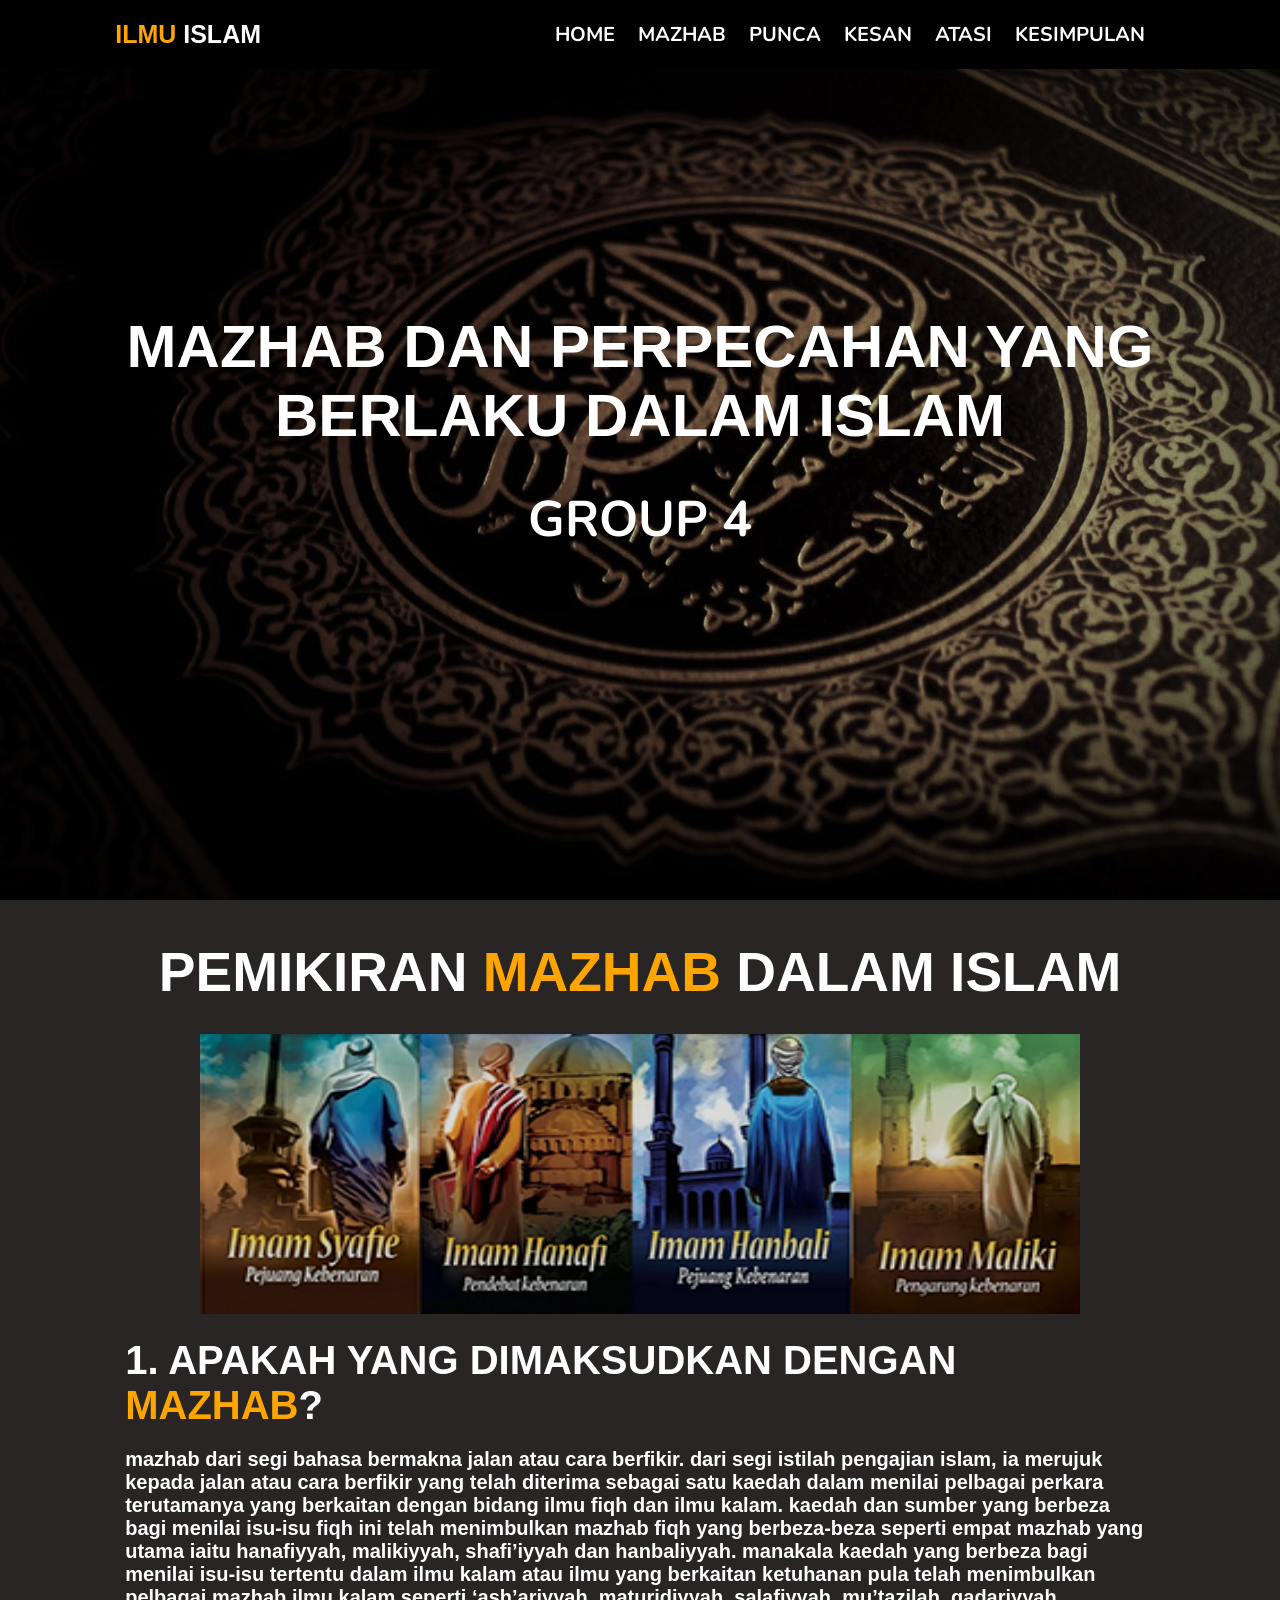
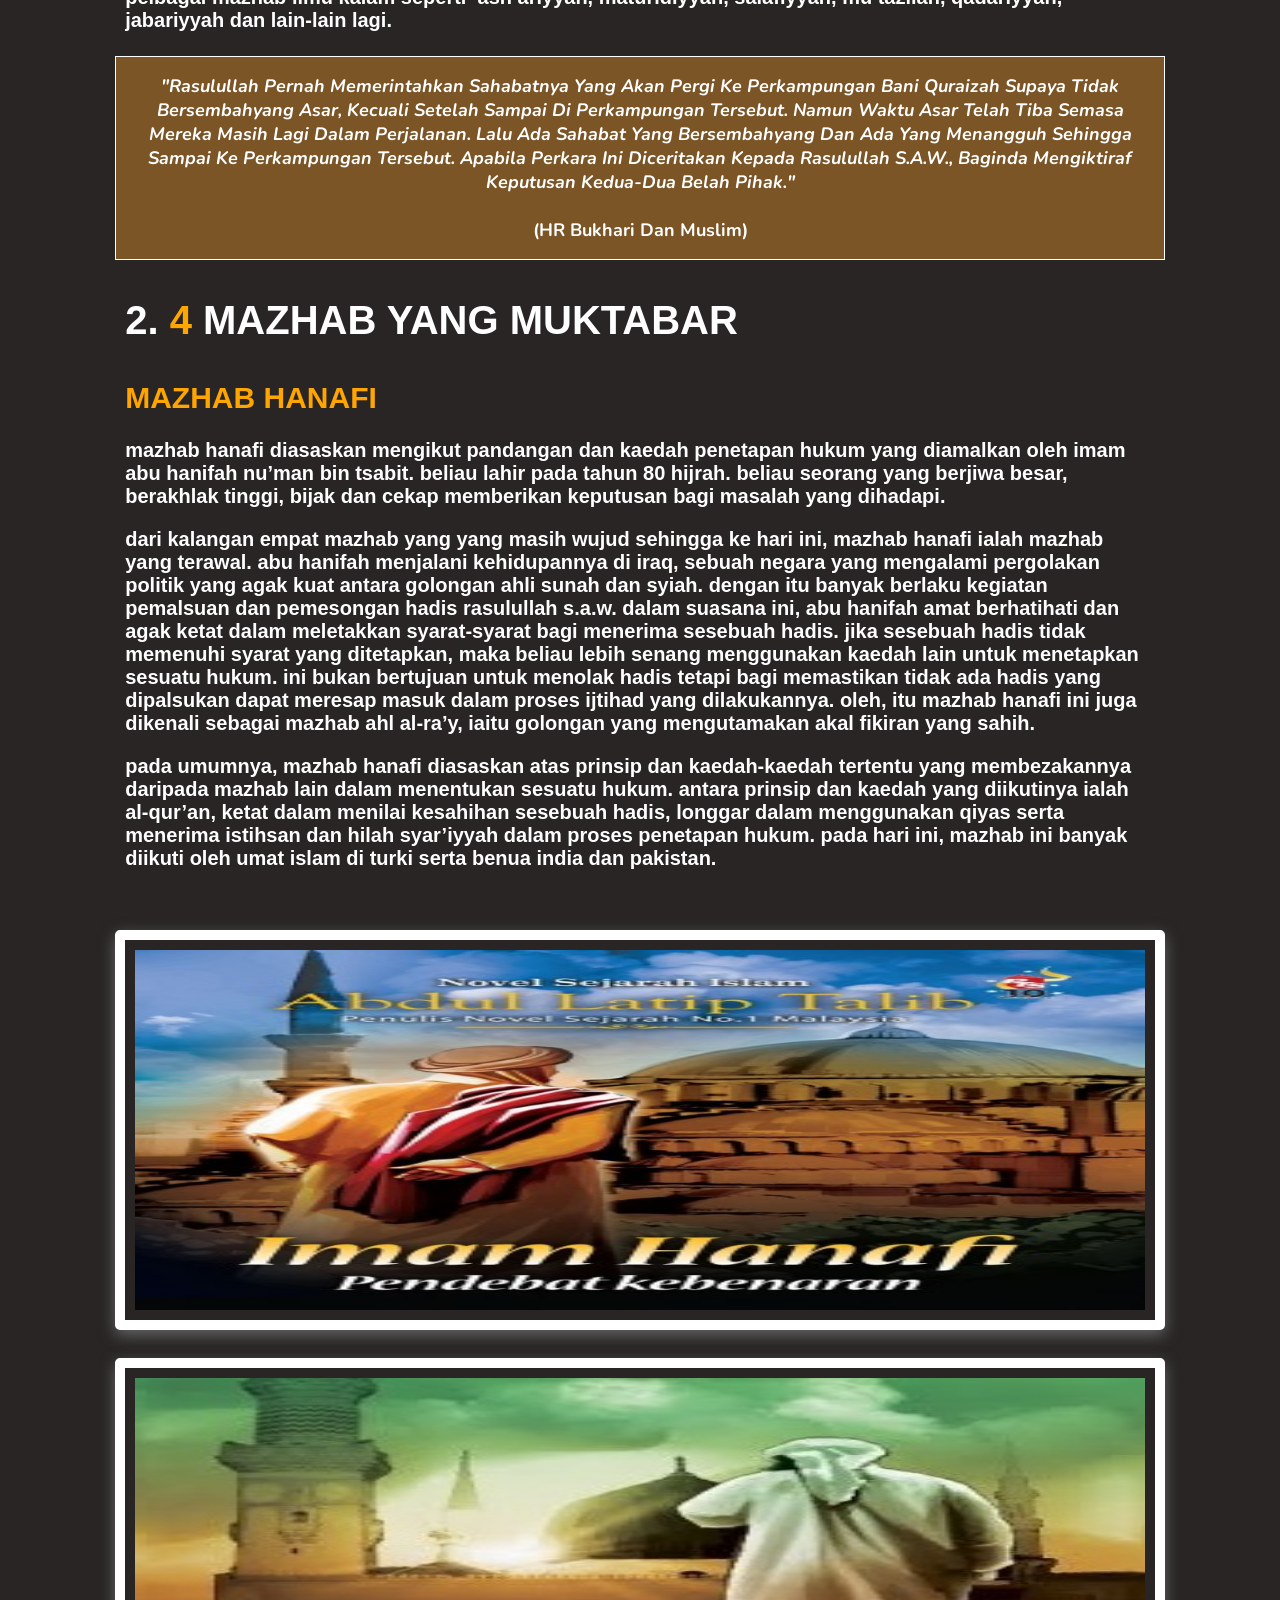
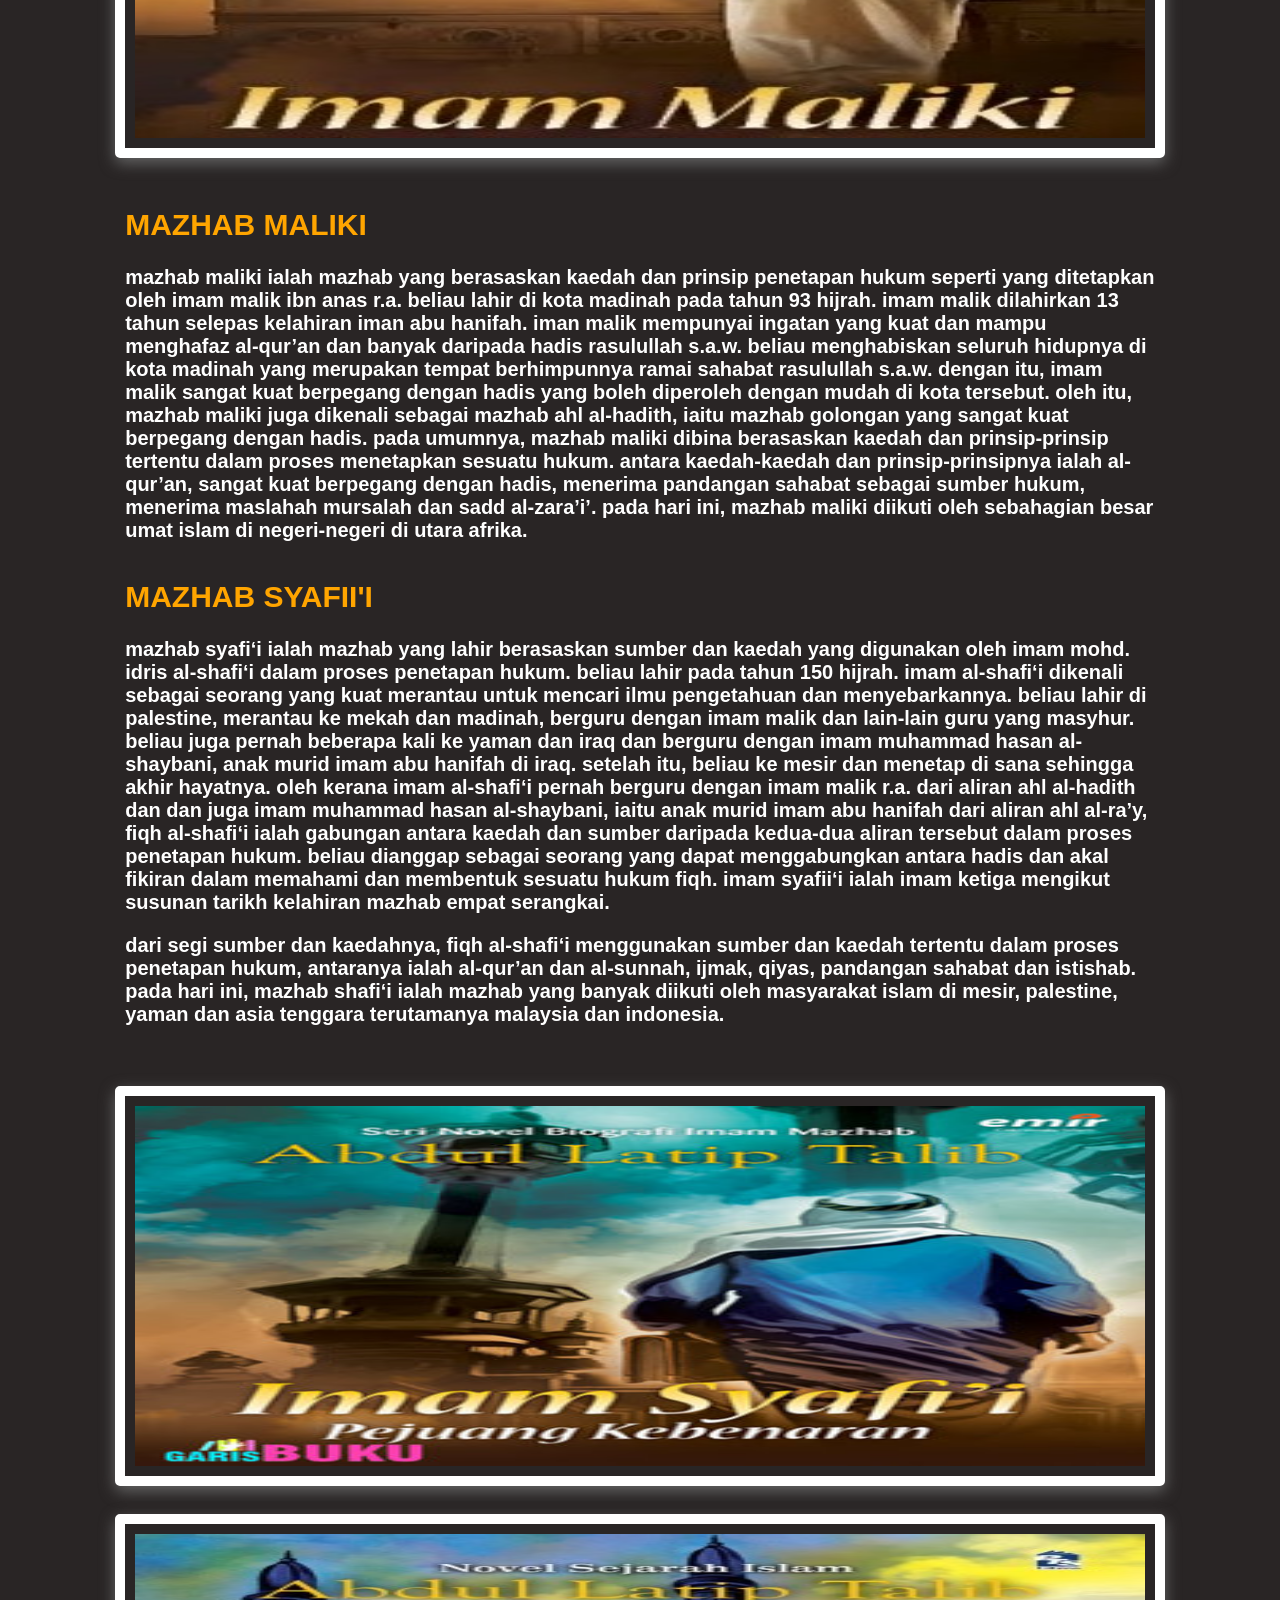
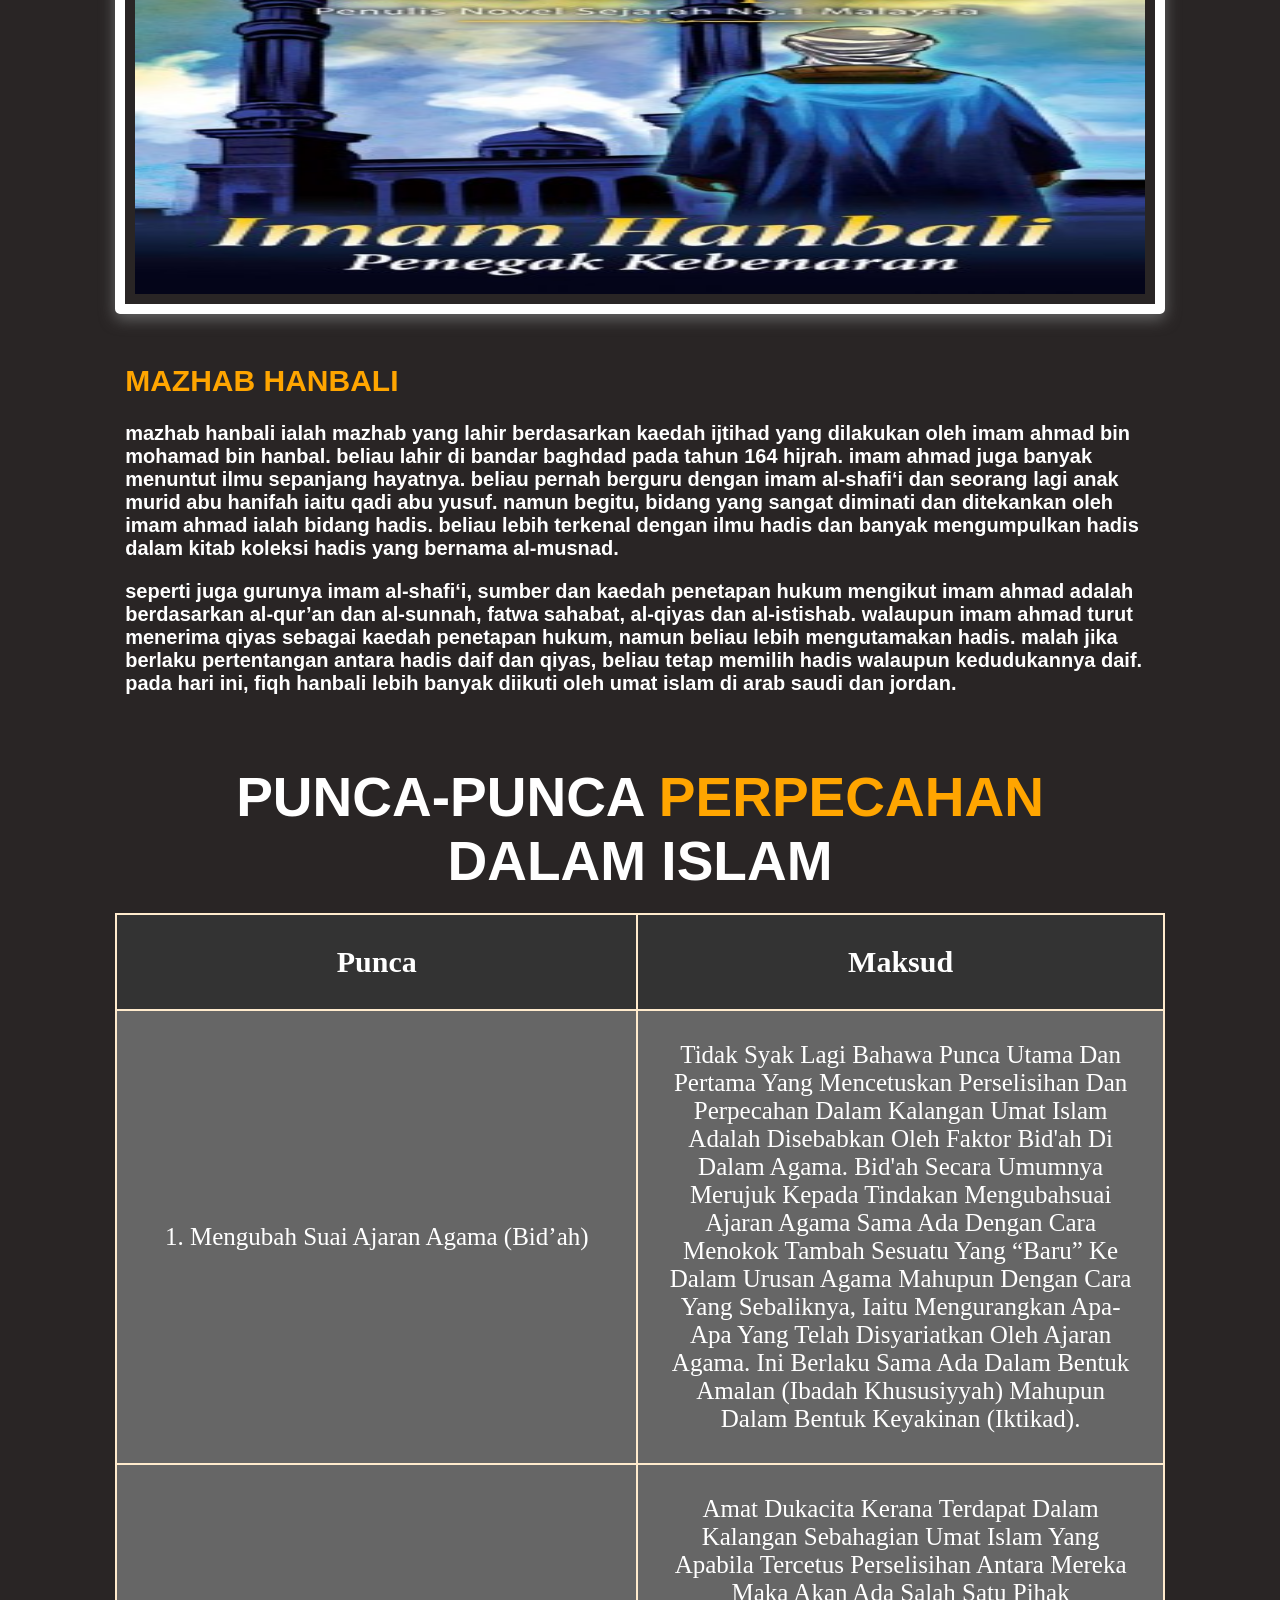
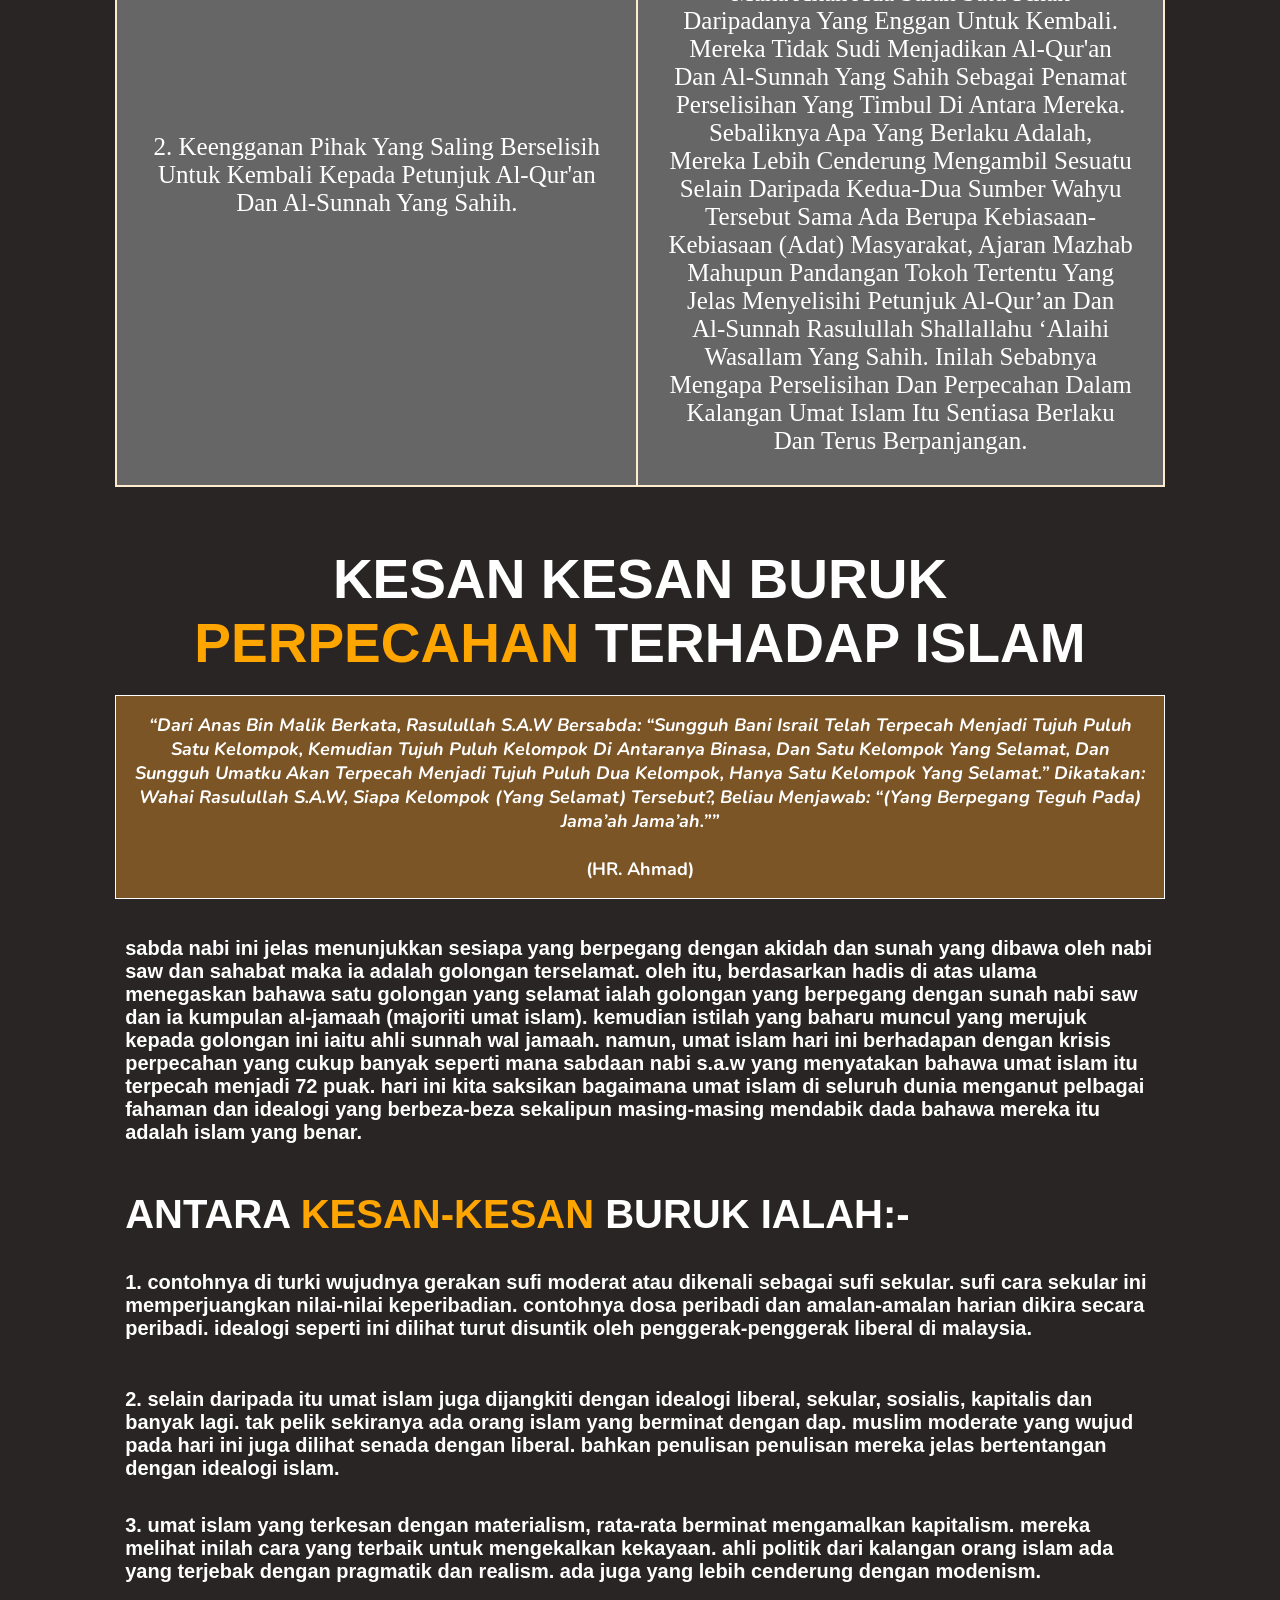
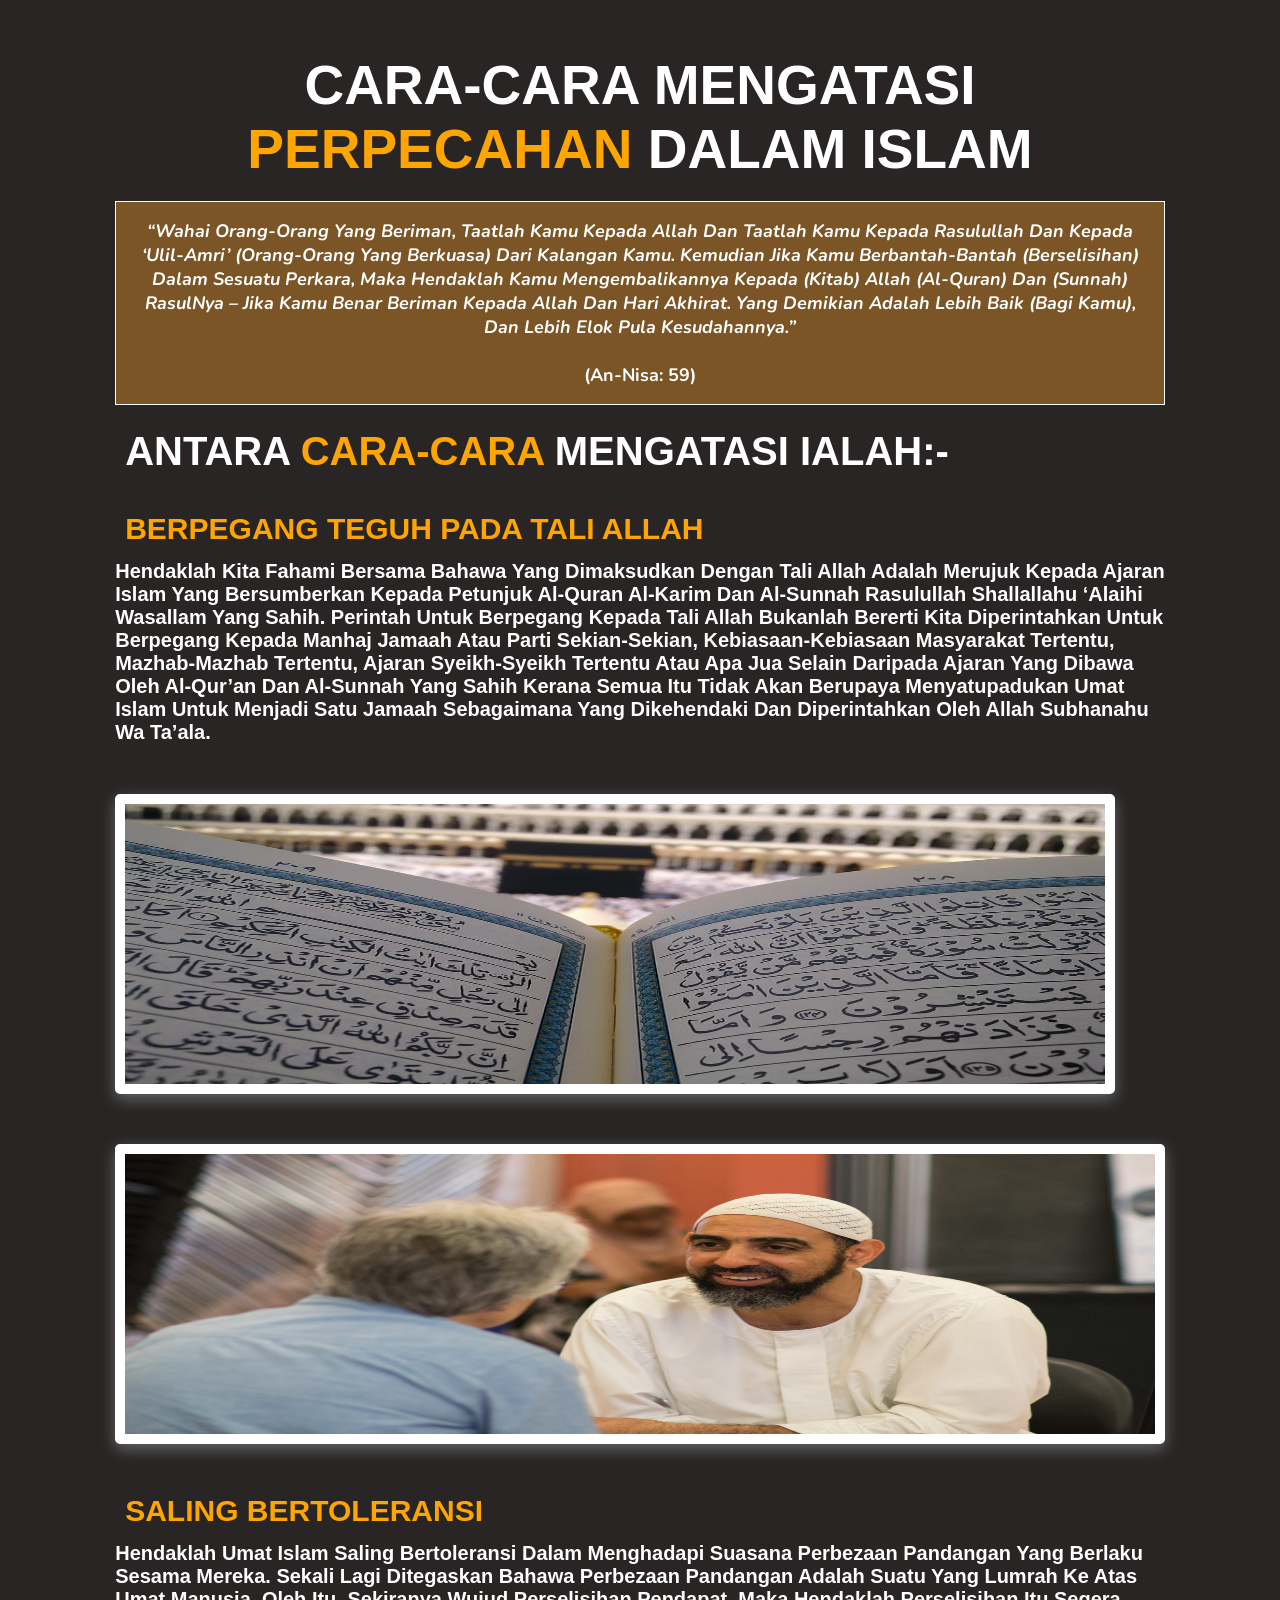
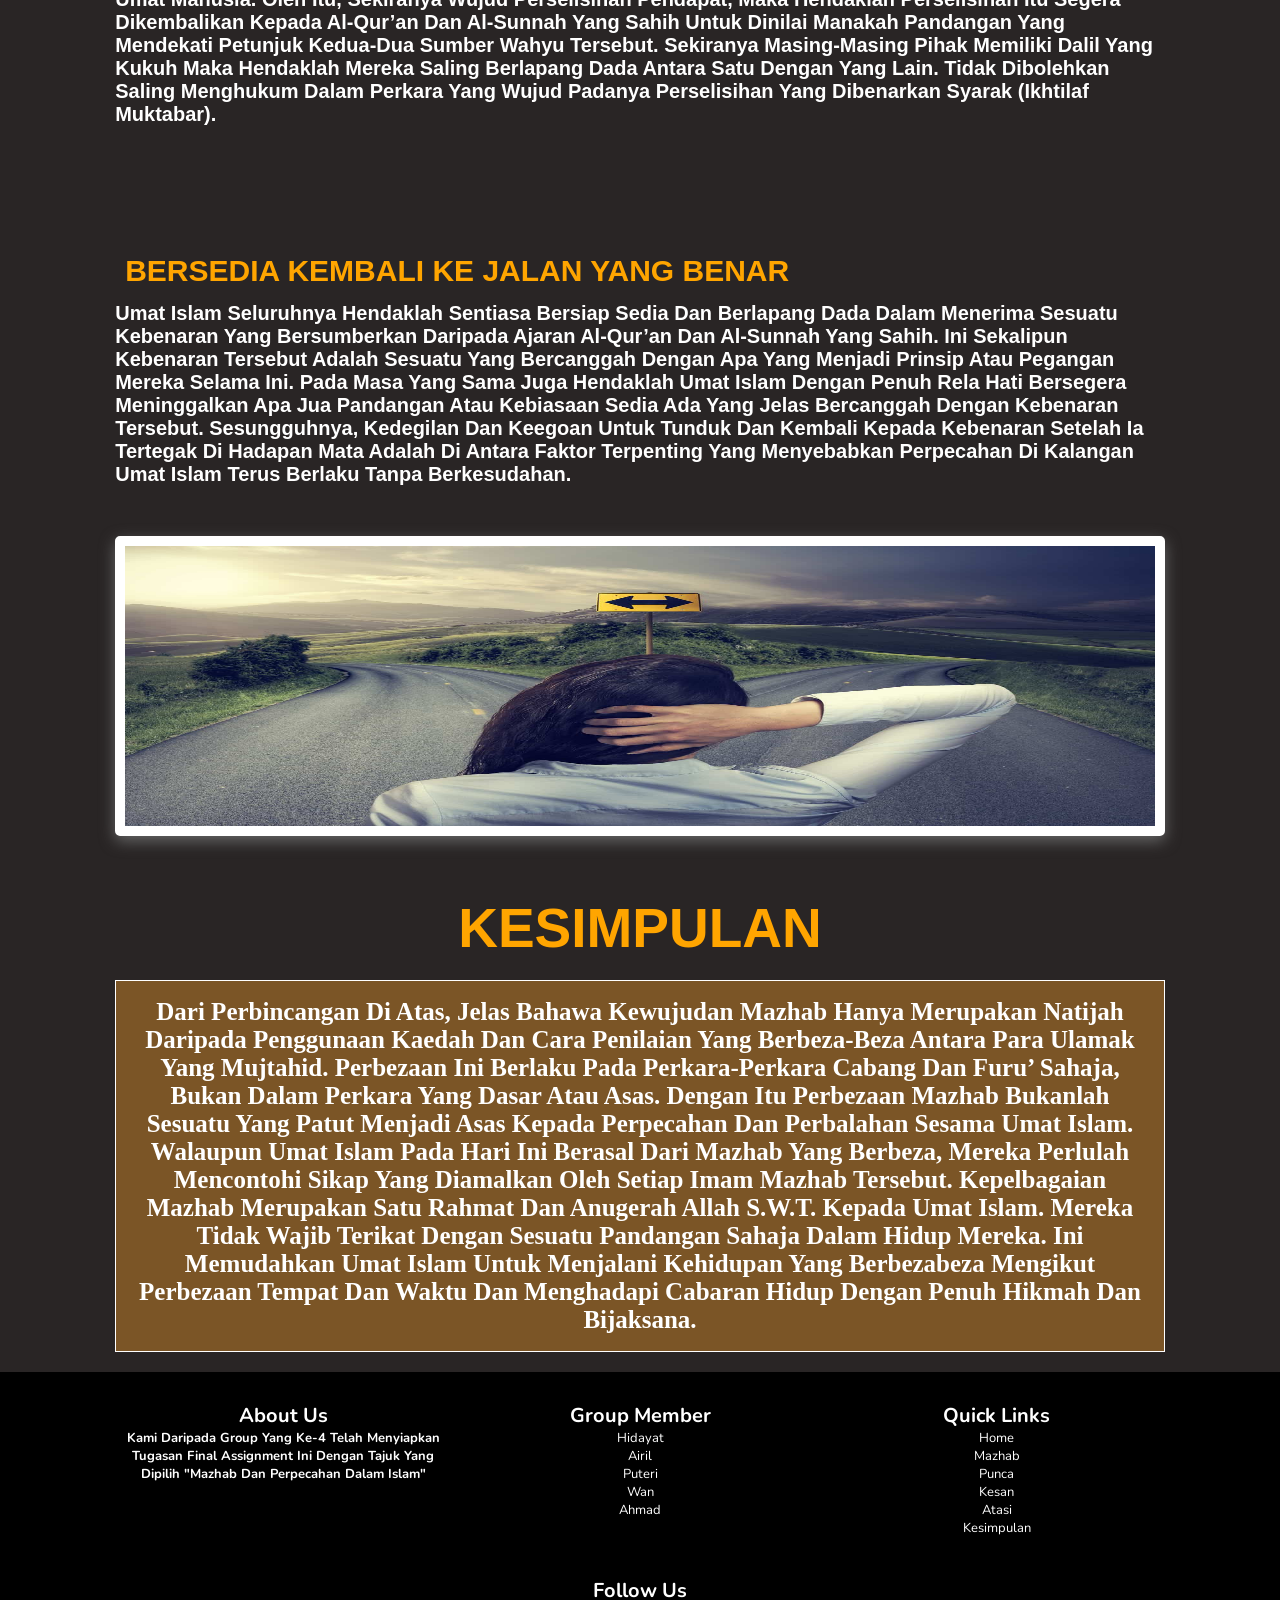
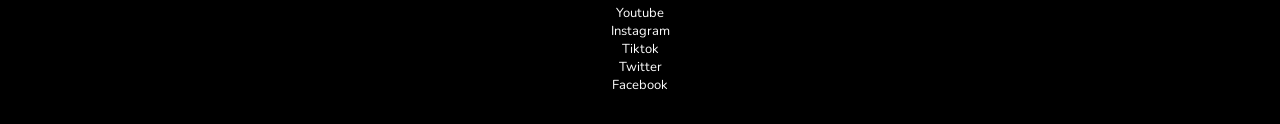
==== commit 11a045bf: "update" ====
--- a/index.html
+++ b/index.html
@@ -250,10 +250,11 @@
             <div class="box">
                 <h3>quick links</h3>
                 <a href="#home">home</a>
-                <a href="#book">booking</a>
-                <a href="#package">package</a>
-                <a href="#gallery">gallery</a>
-                <a href="#contact">contact</a>
+                <a href="#mazhab">mazhab</a>
+                <a href="#punca">punca</a>
+                <a href="#kesan">kesan</a>
+                <a href="#atasi">atasi</a>
+				<a href="#kesimpulan">kesimpulan</a>
             </div>
             <div class="box">
                 <h3>follow us</h3>
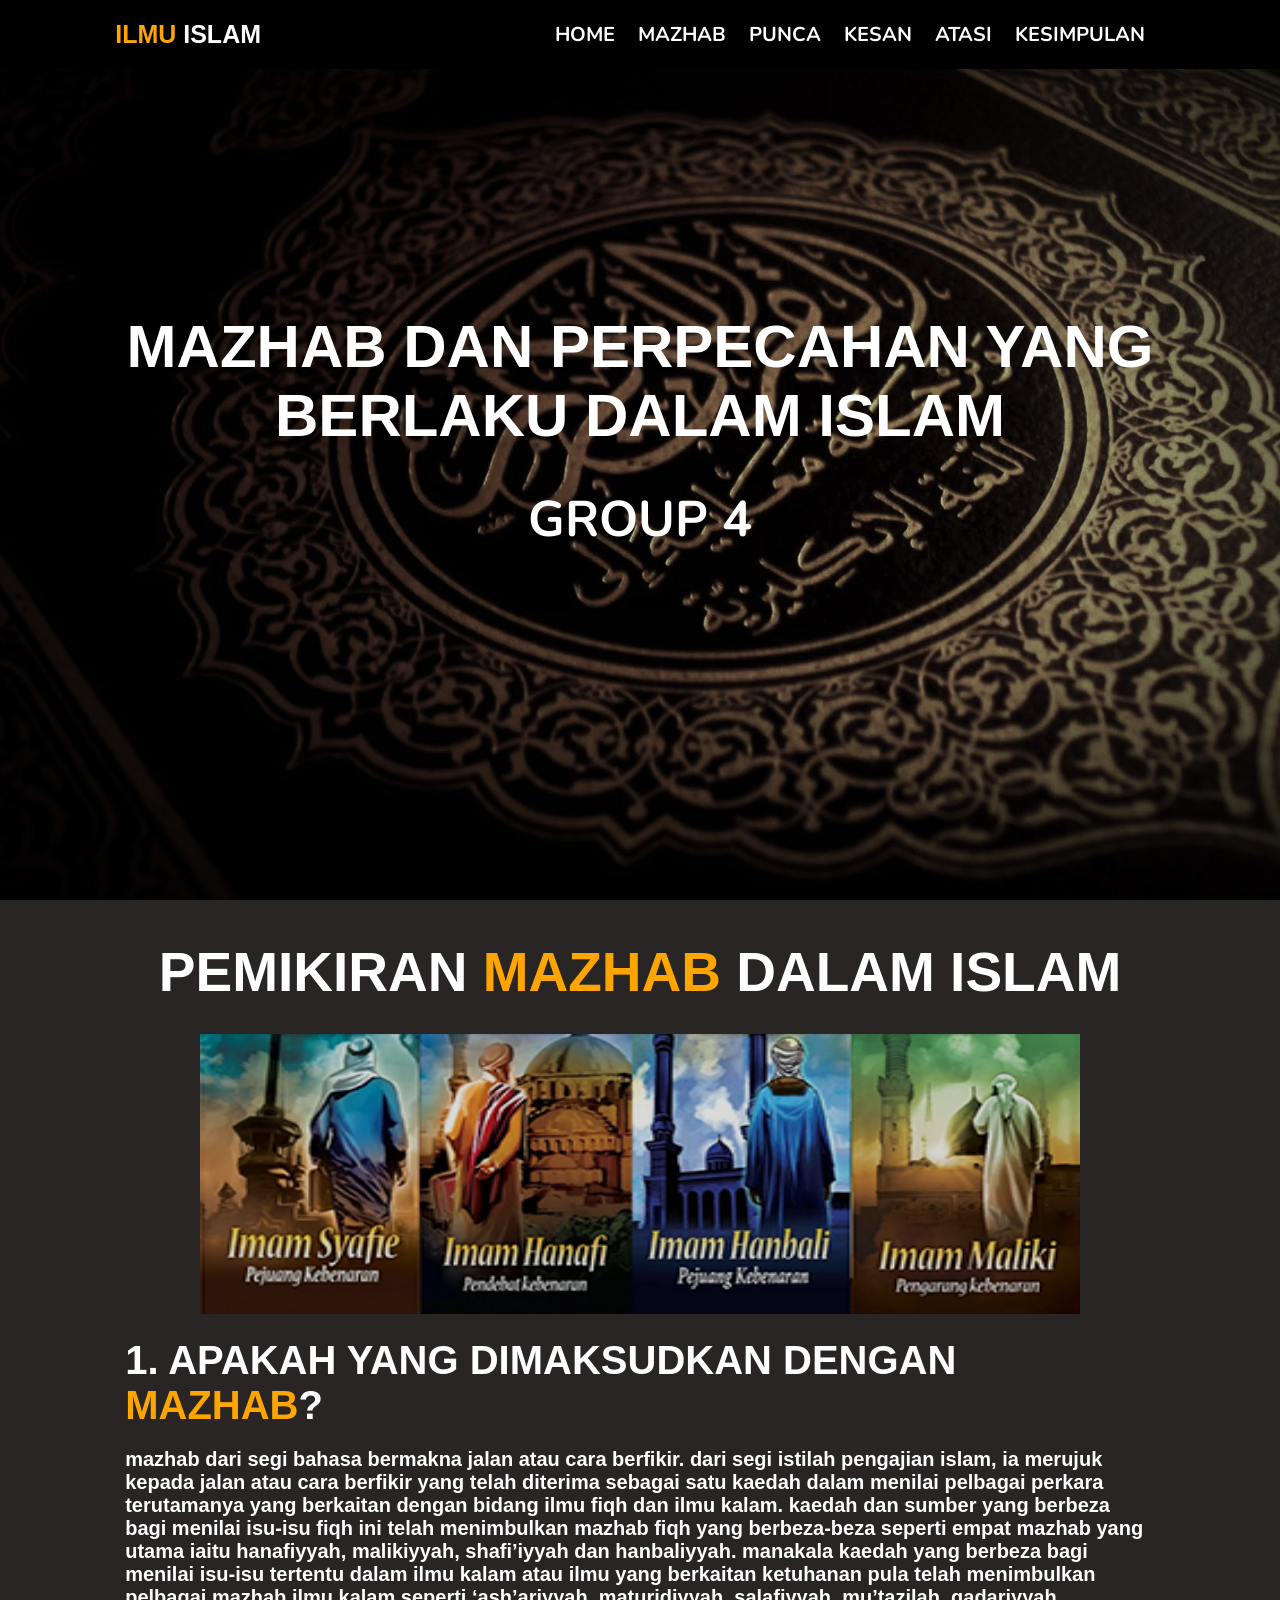
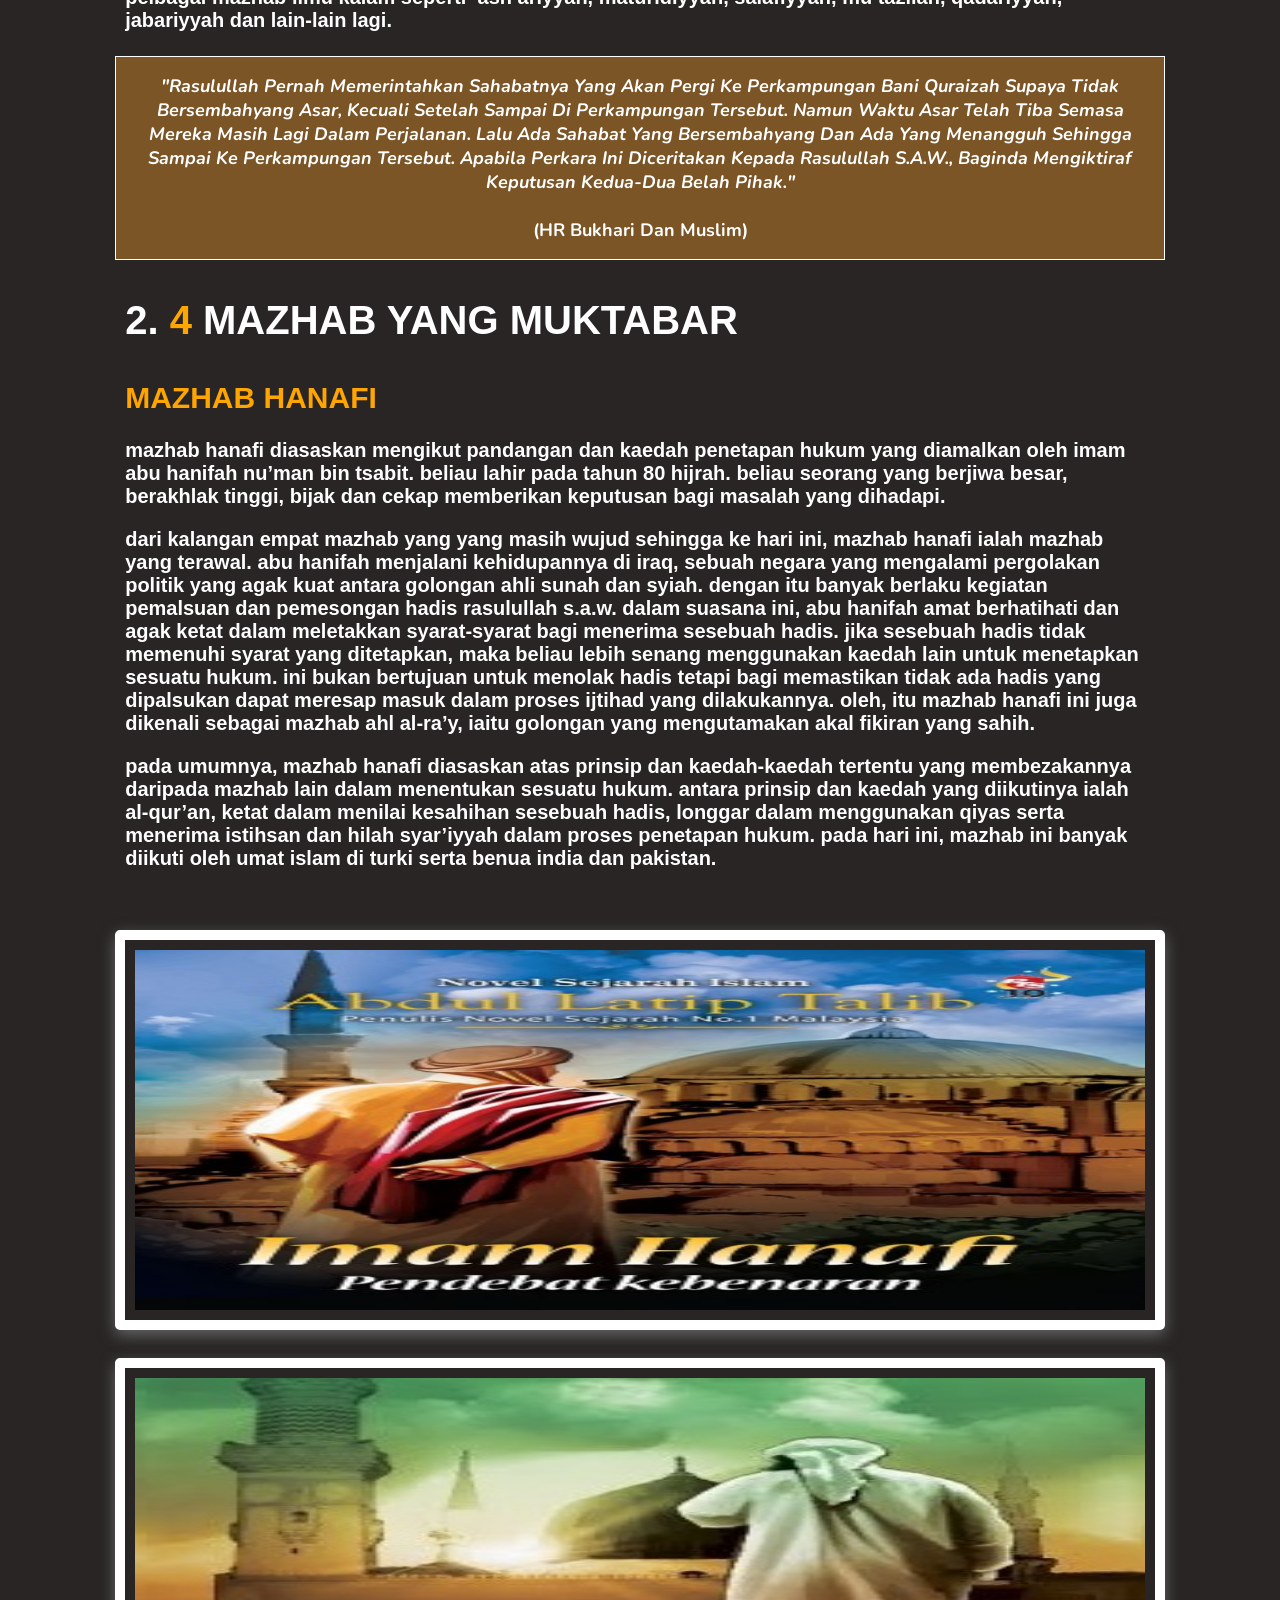
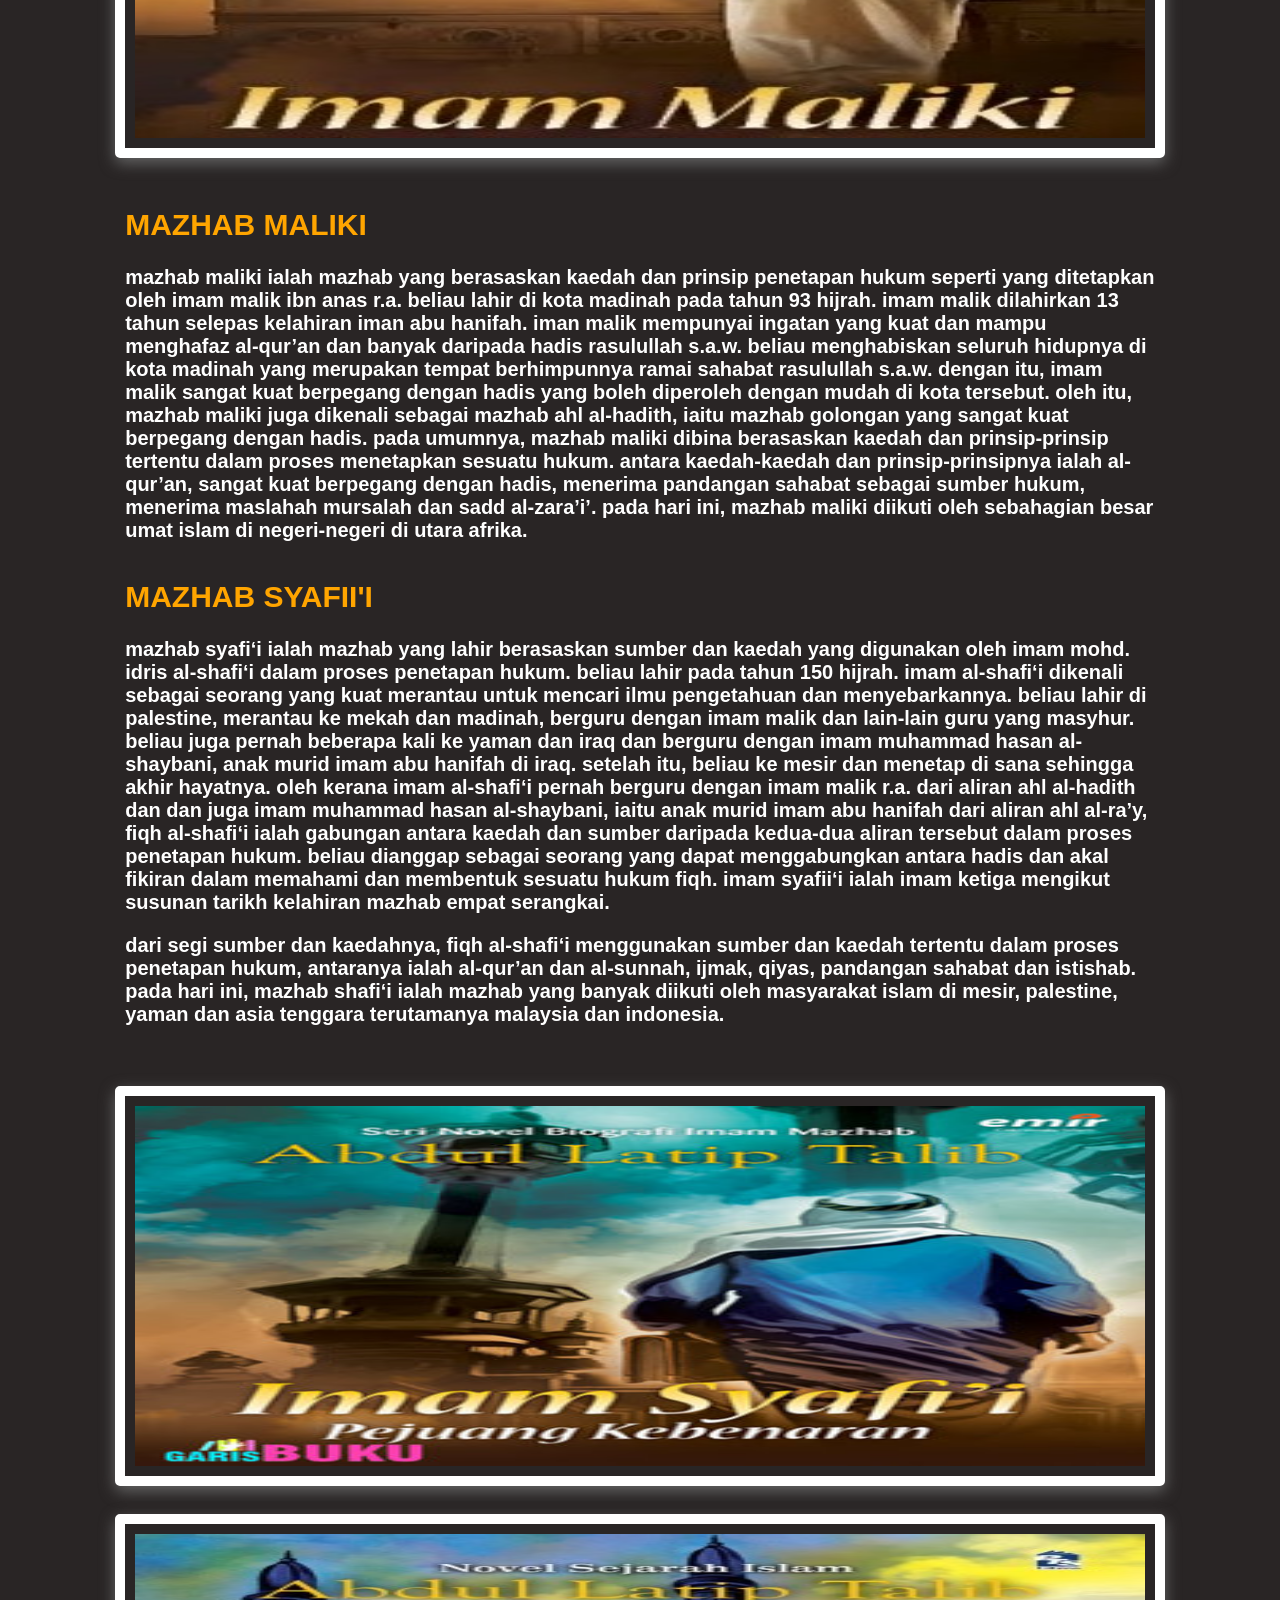
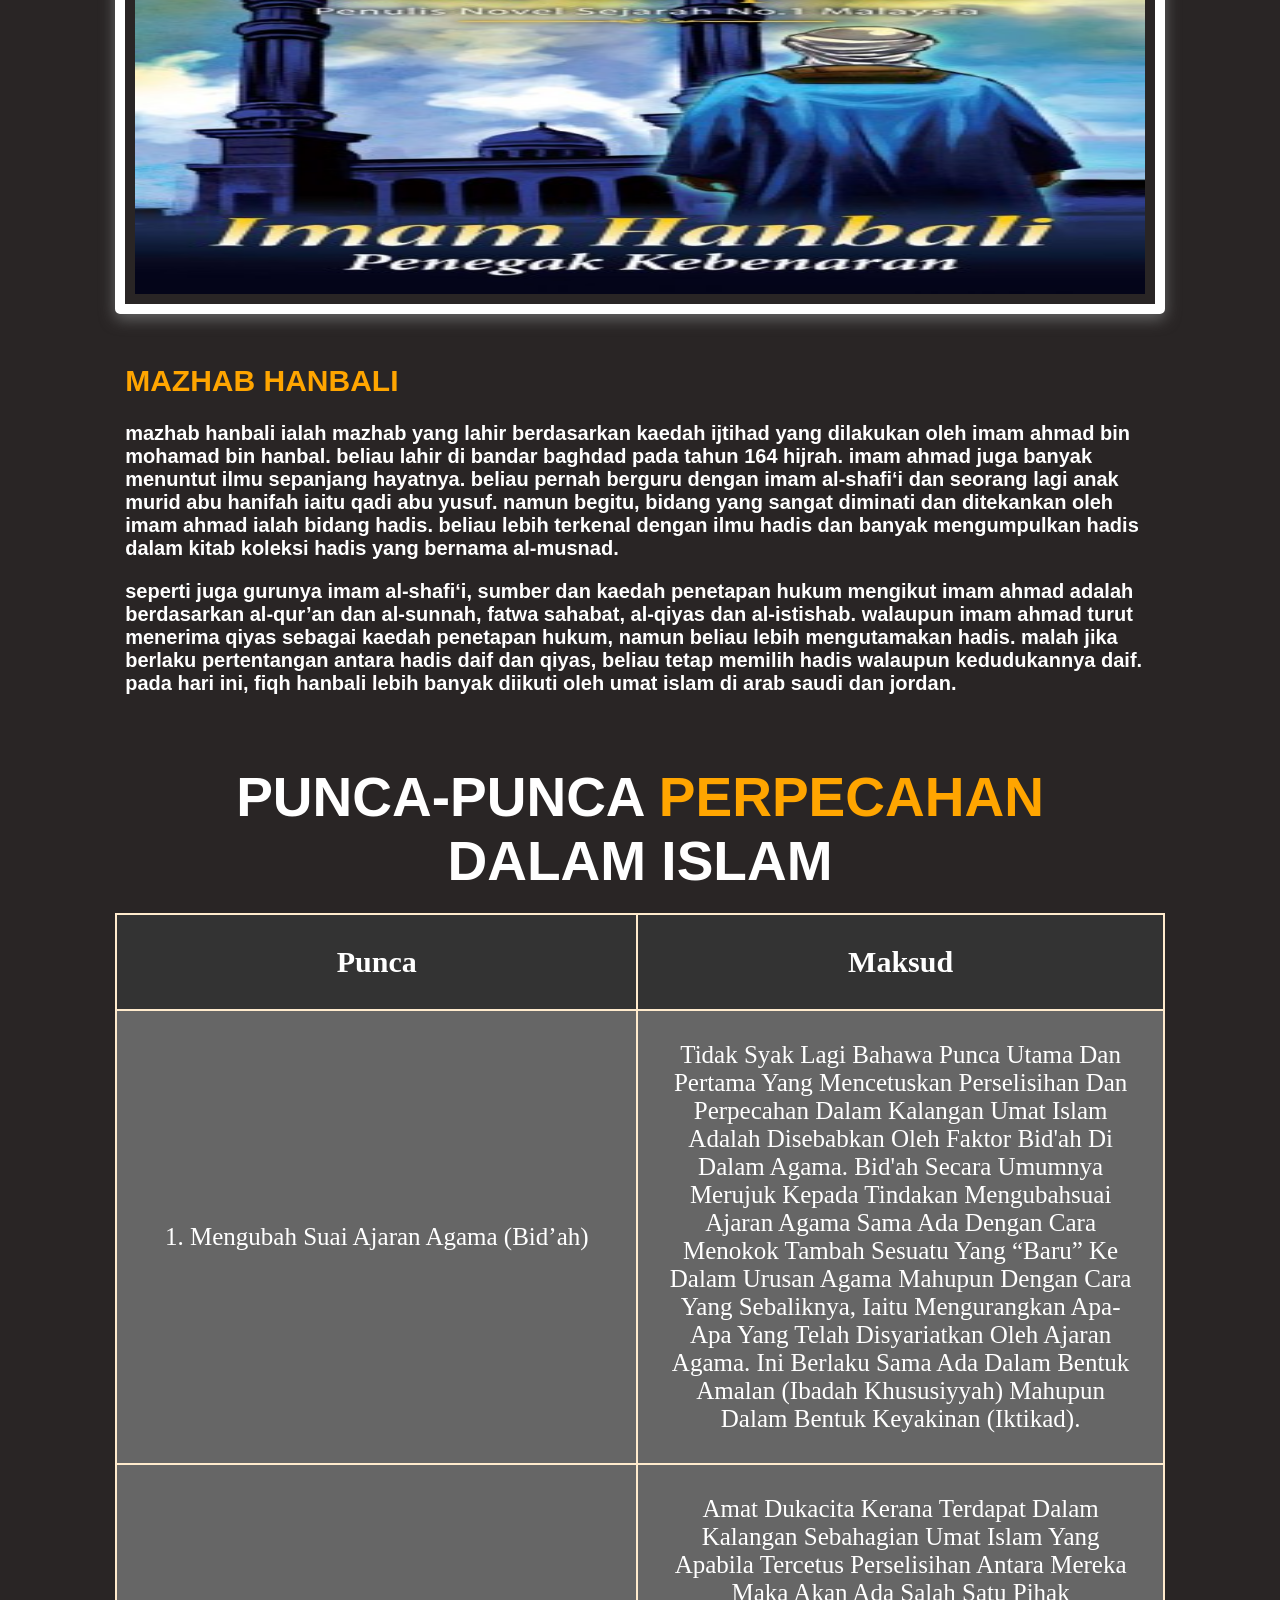
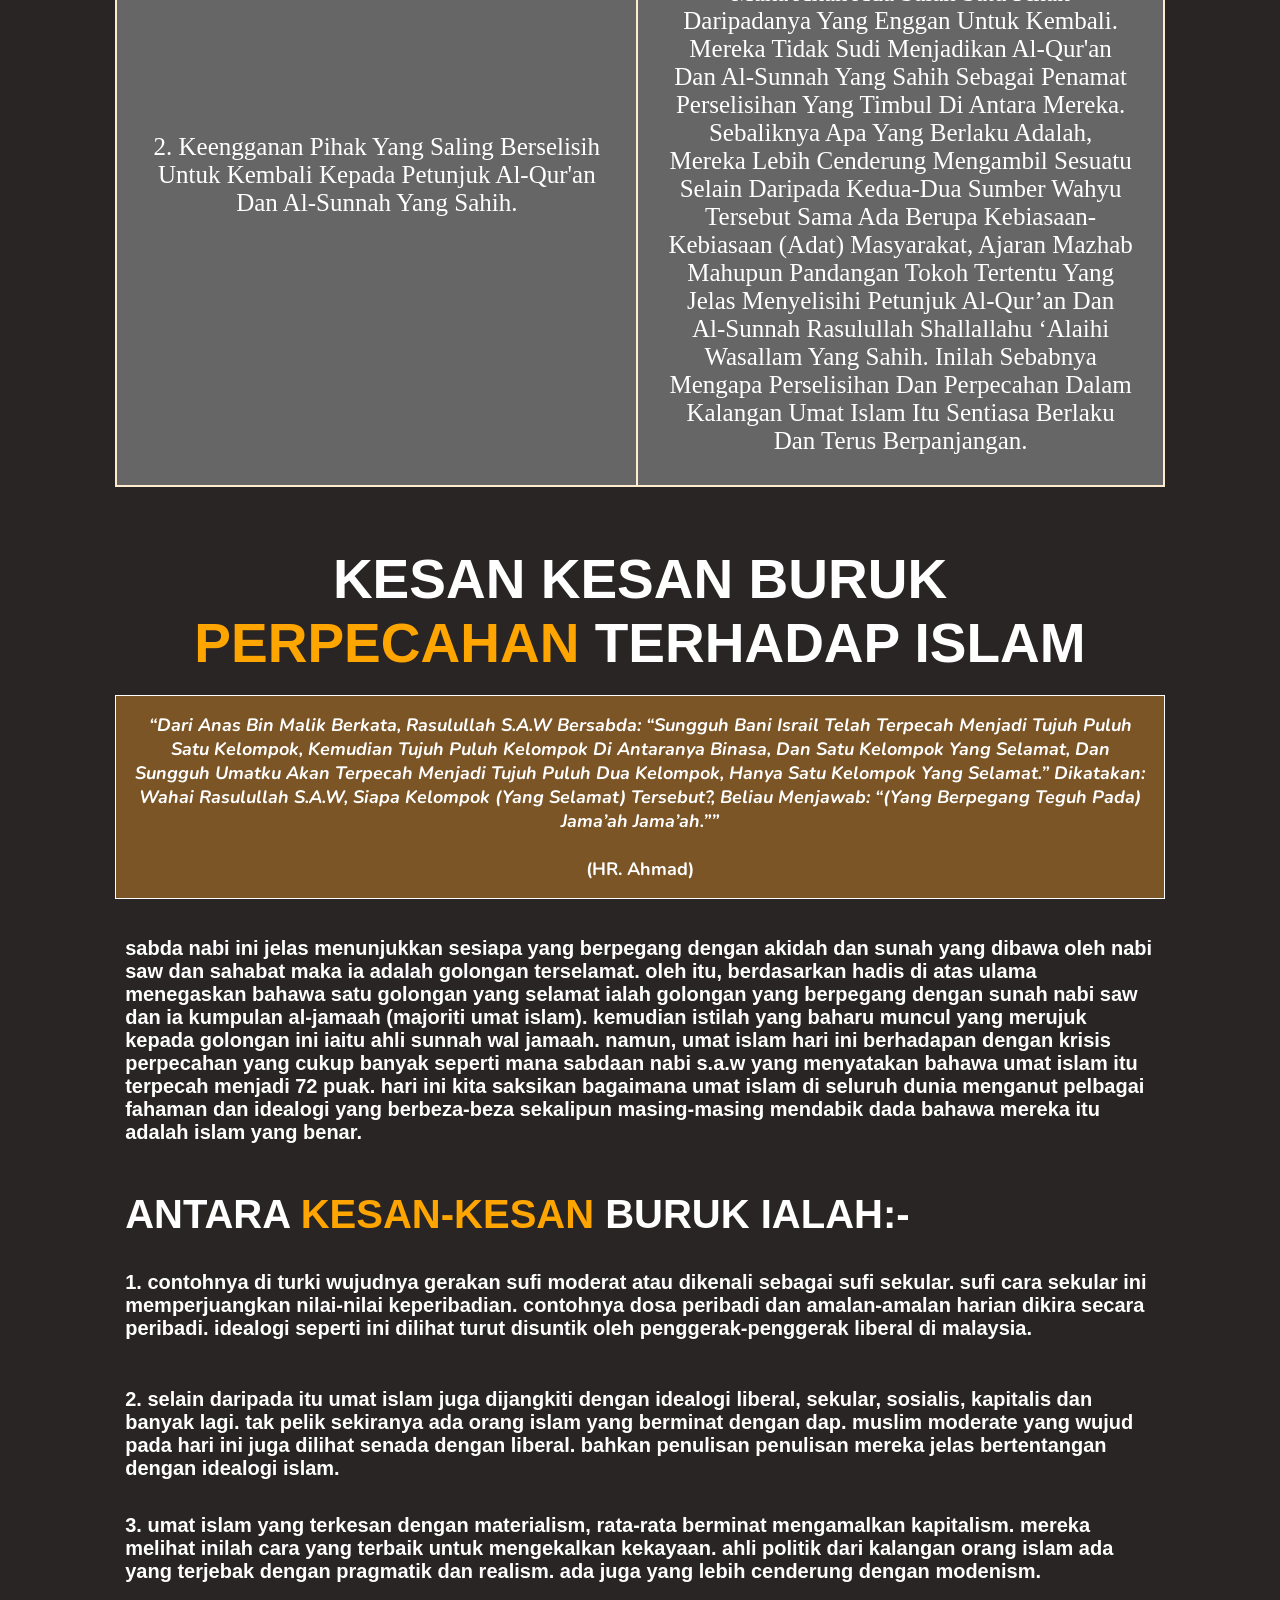
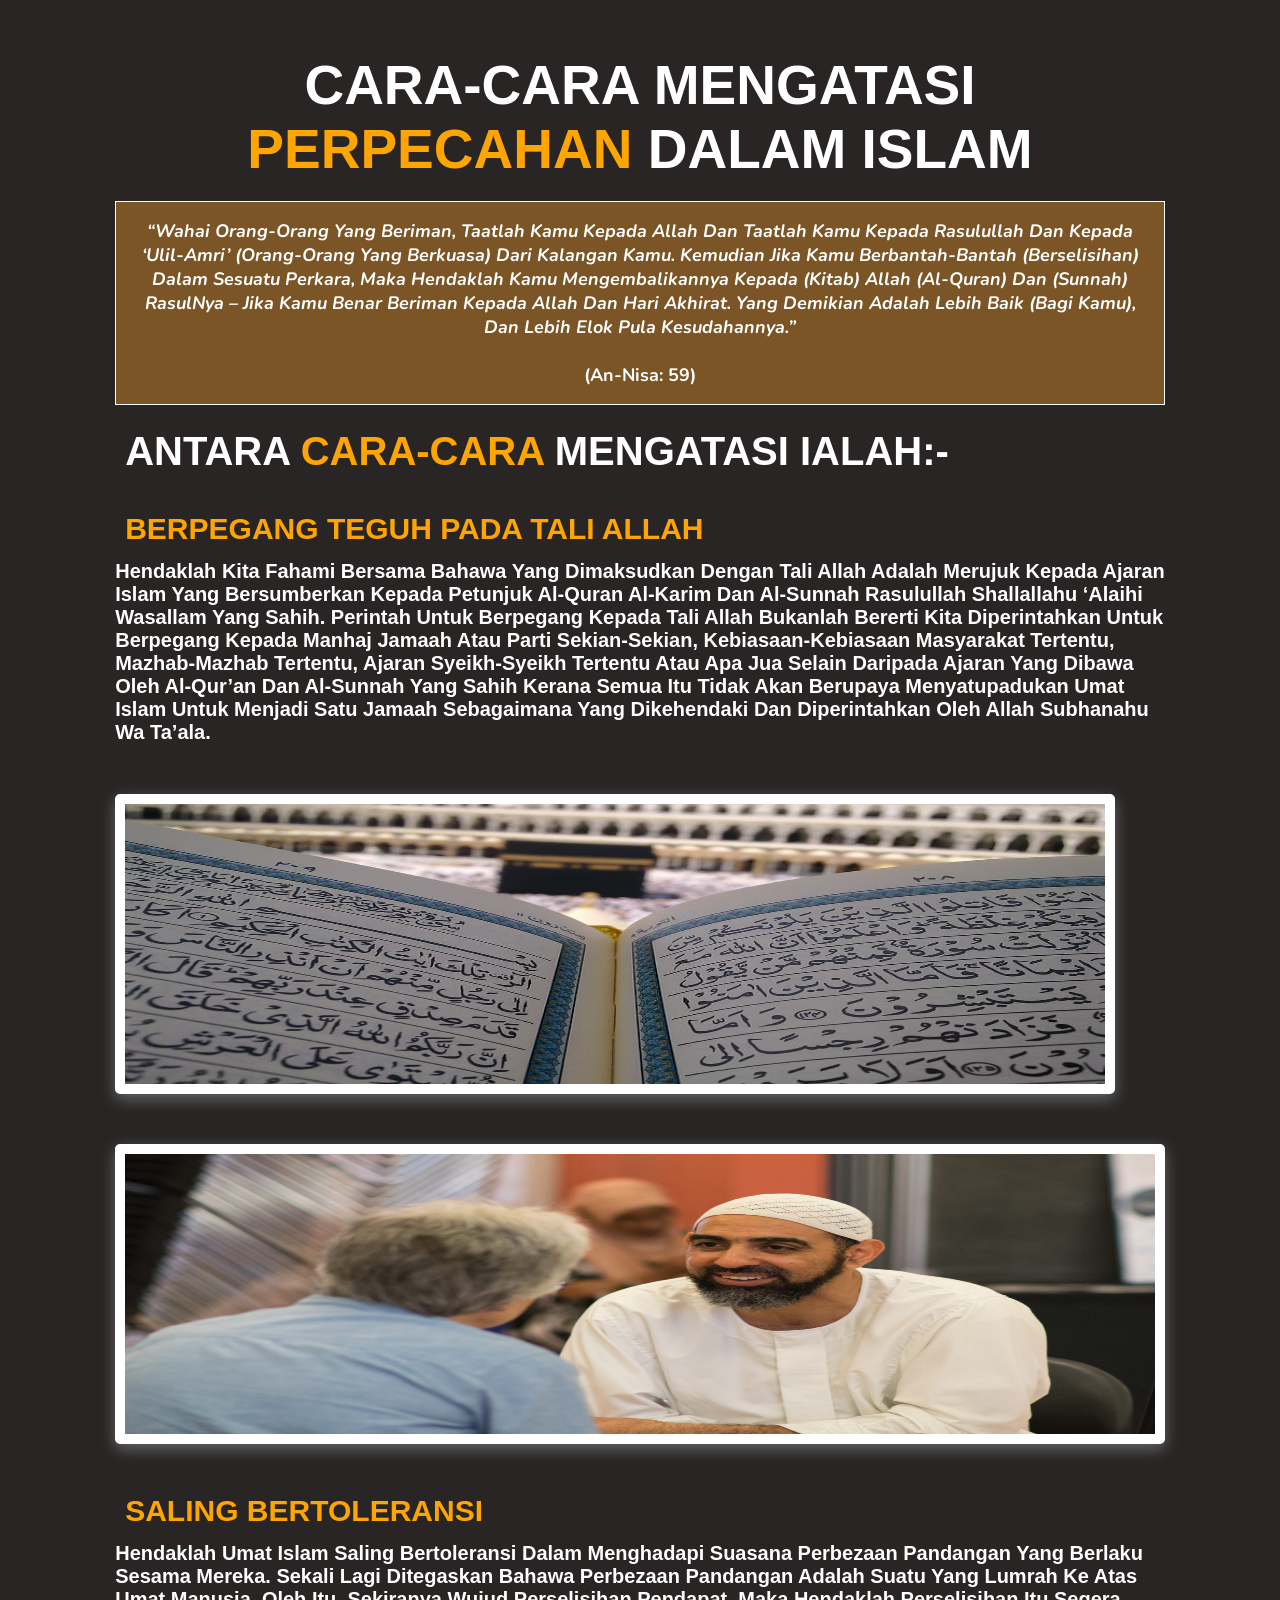
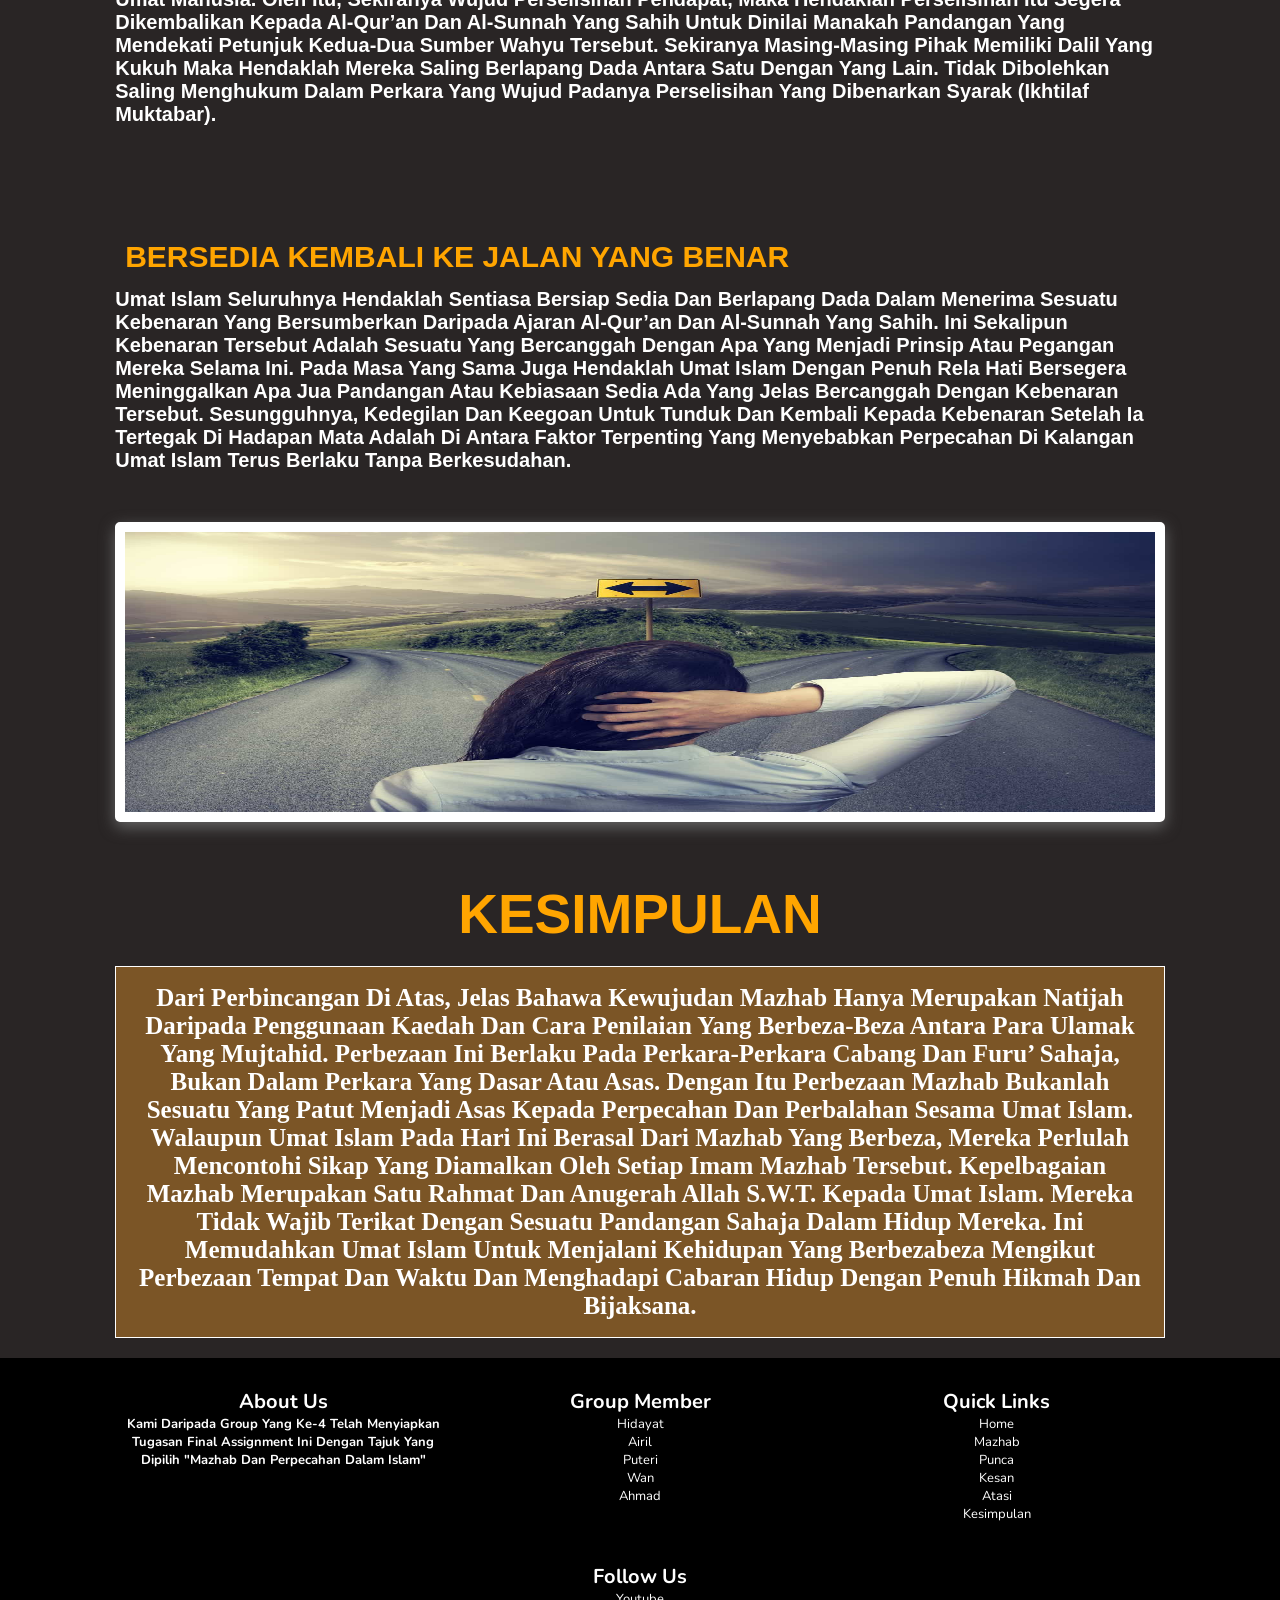
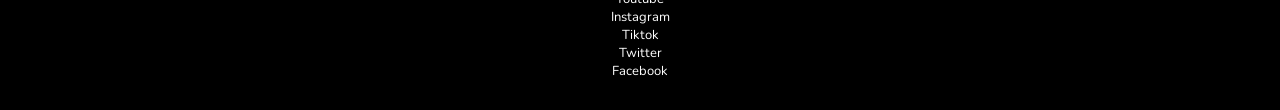
==== commit 0558c43e: "update" ====
--- a/index.html
+++ b/index.html
@@ -209,7 +209,6 @@
                 </div>
             </div>
             <br>
-        <br>
         <div class="row">
             <div class="paragraph">
                 <h3><font color="orange">BERSEDIA KEMBALI KE JALAN YANG BENAR</font></h3>
--- a/style.css
+++ b/style.css
@@ -456,6 +456,6 @@
 }
 
 .footer .box-container .box a:hover {
-  color: var(--orange);
+  color: orange;
   text-decoration: underline;
 }
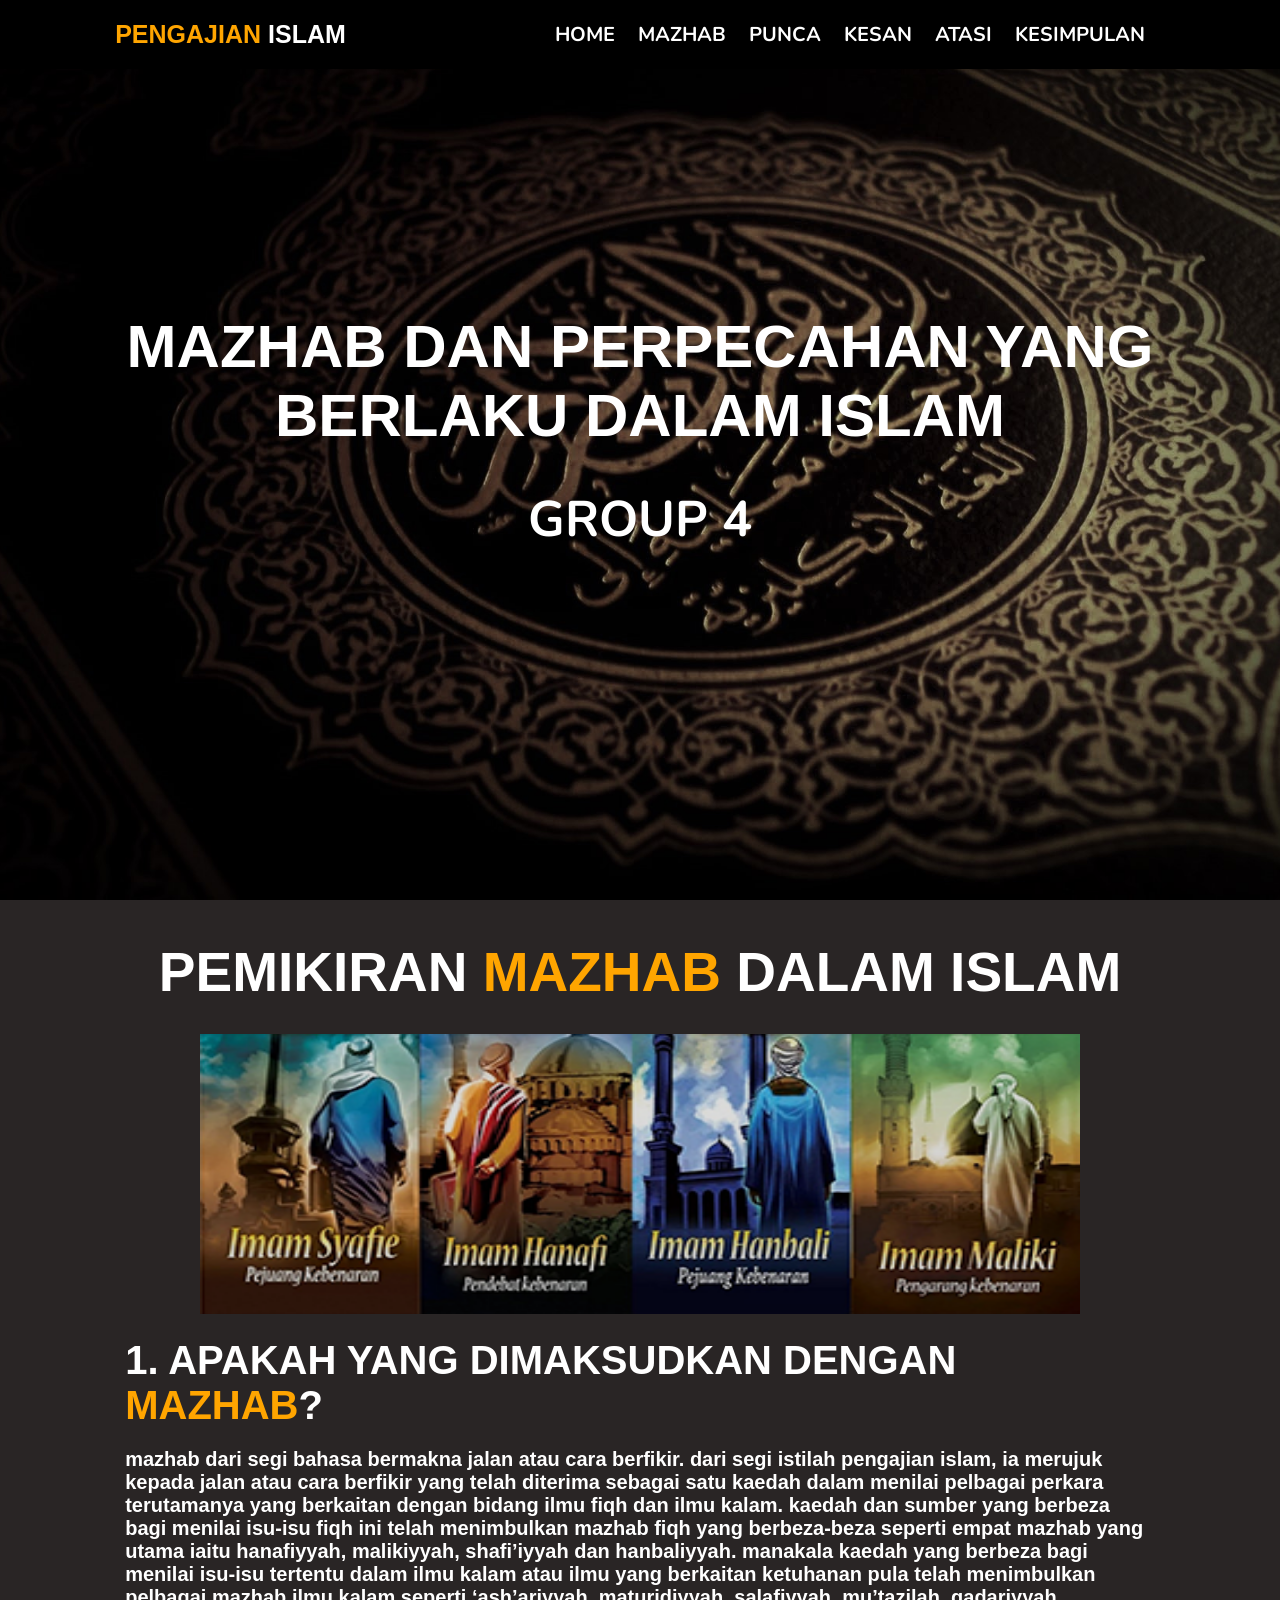
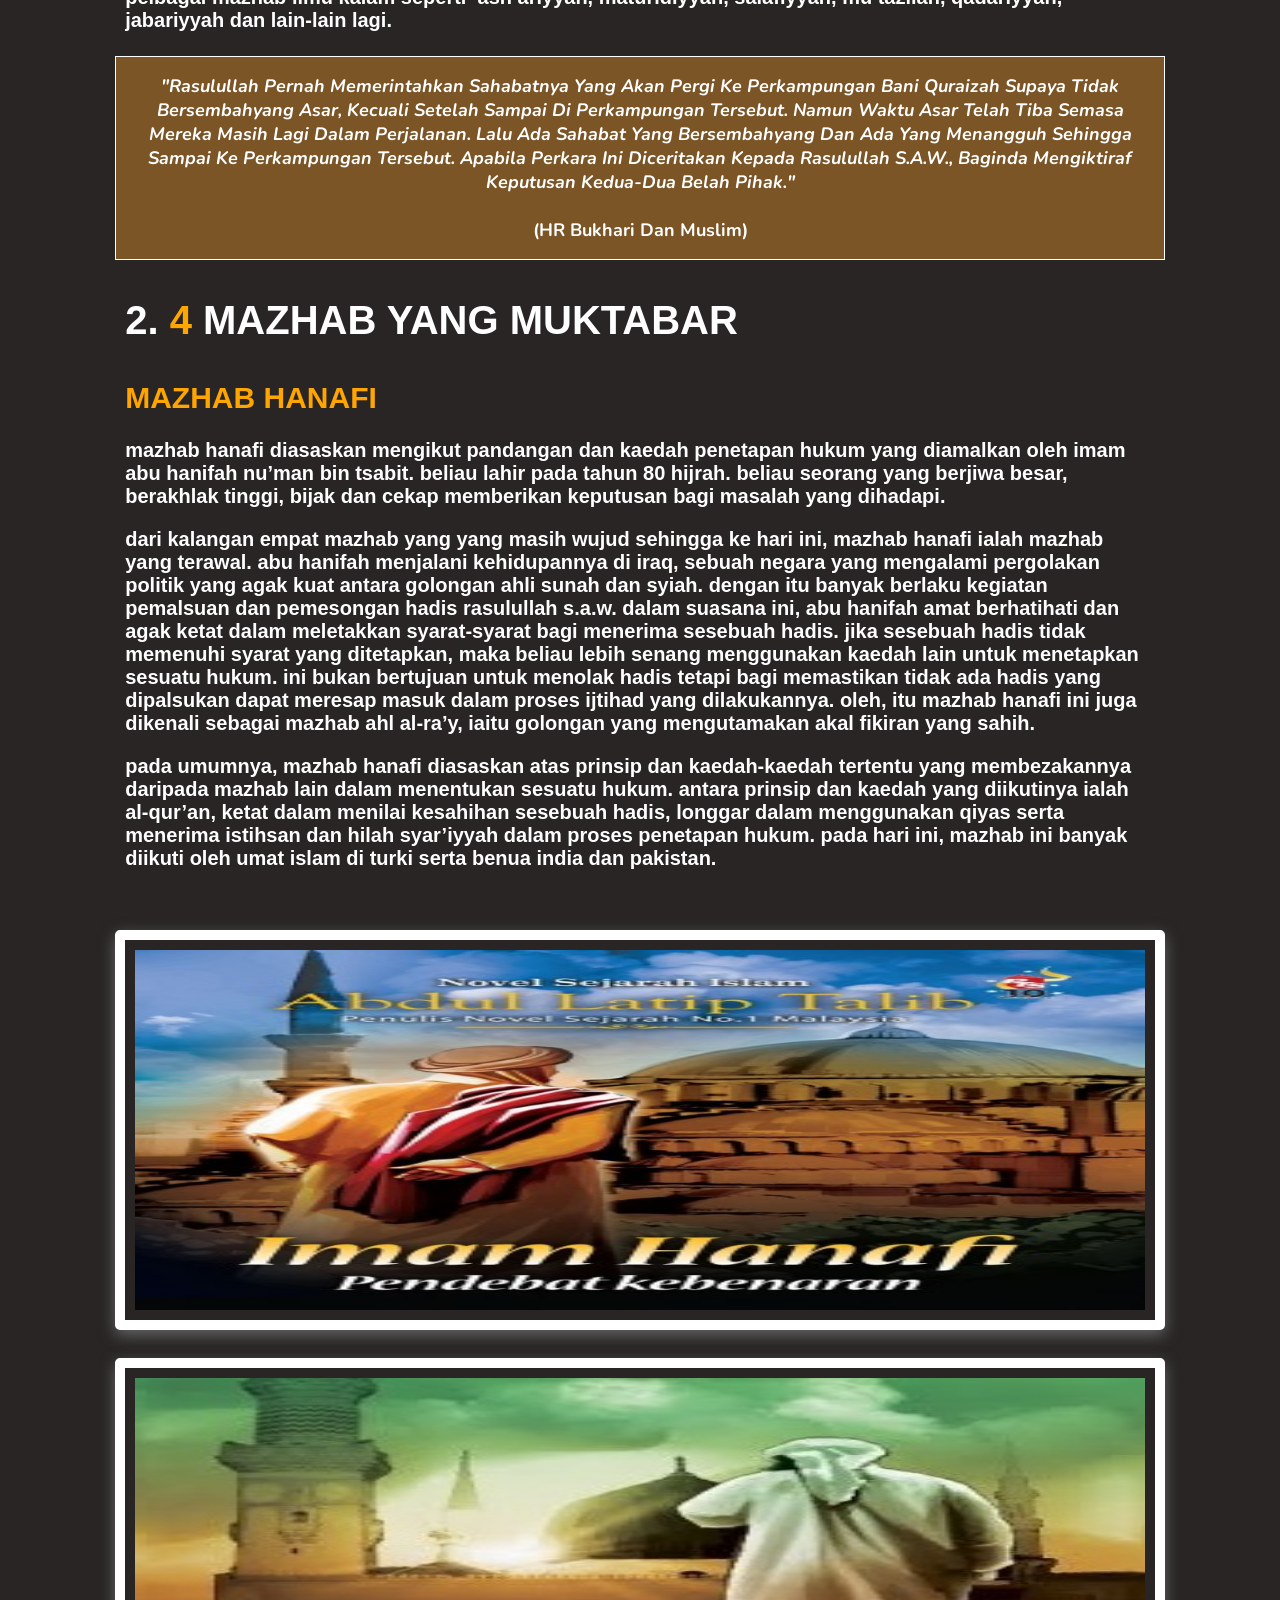
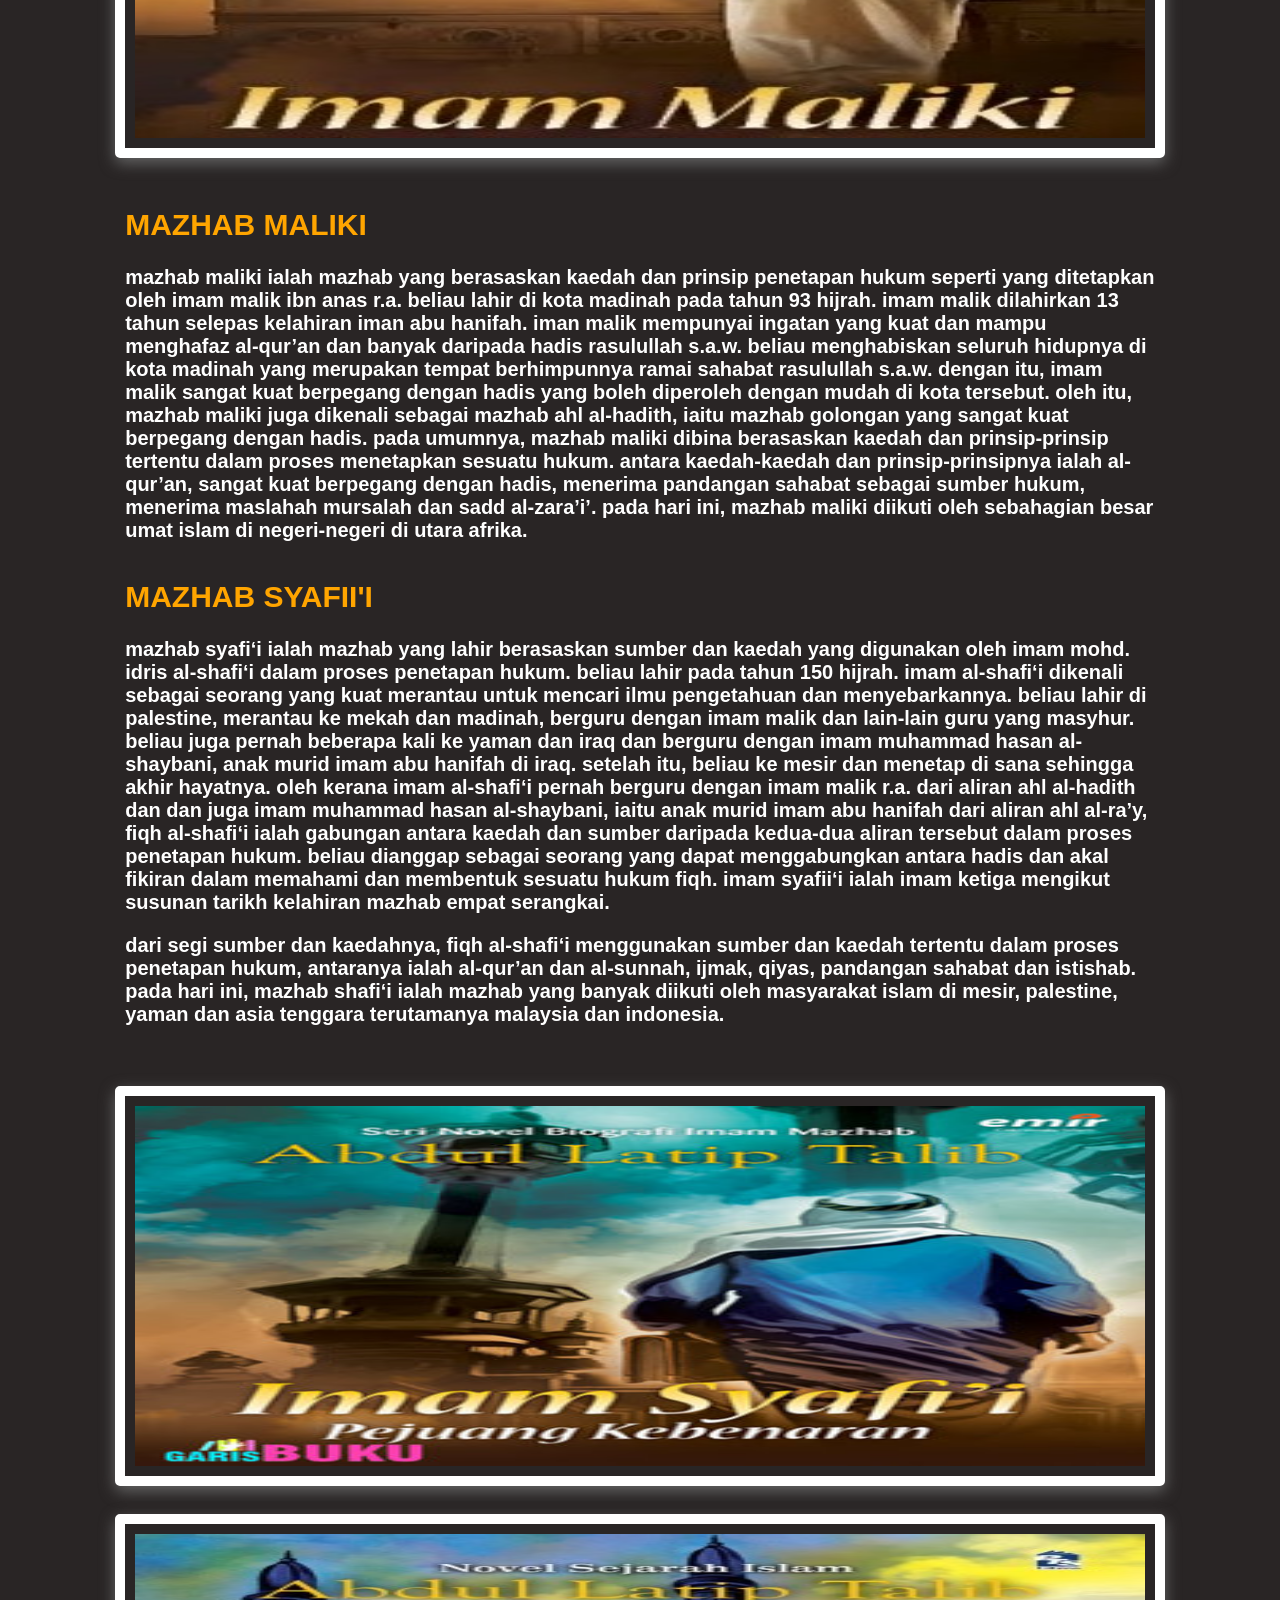
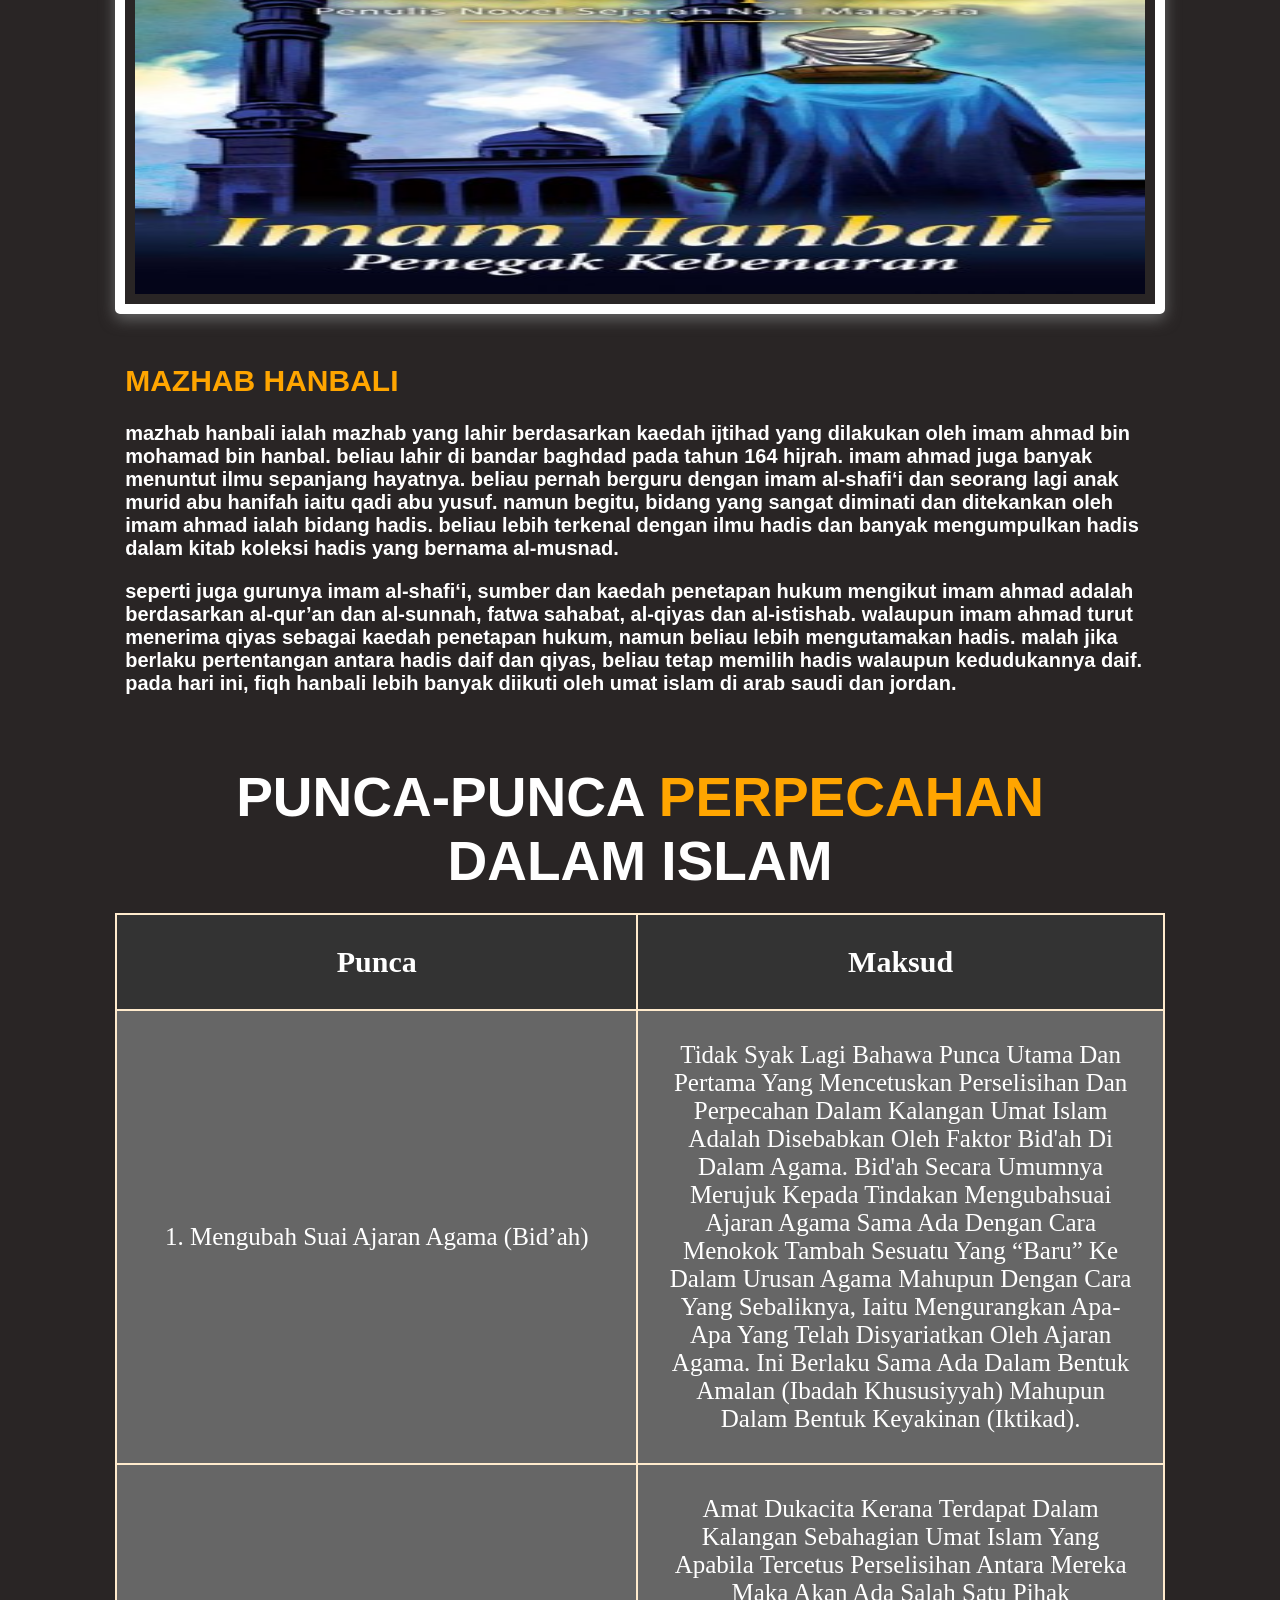
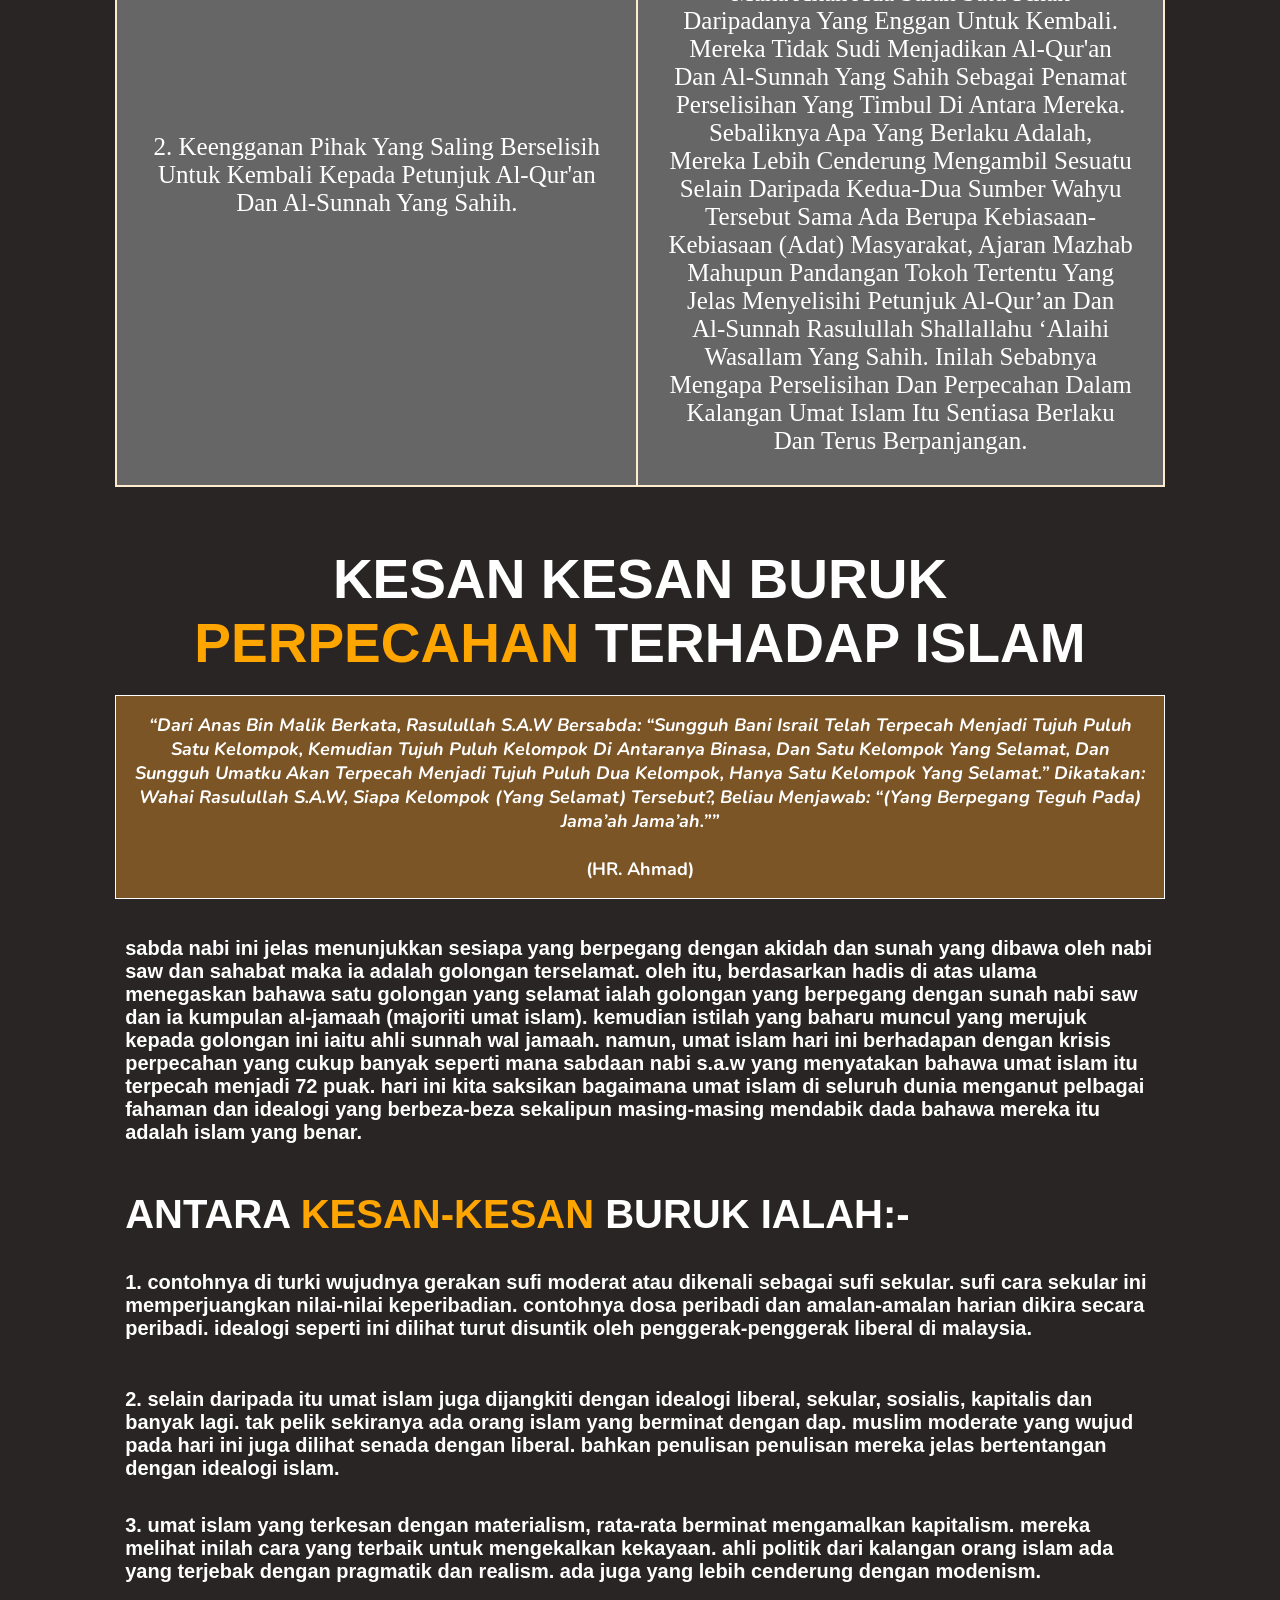
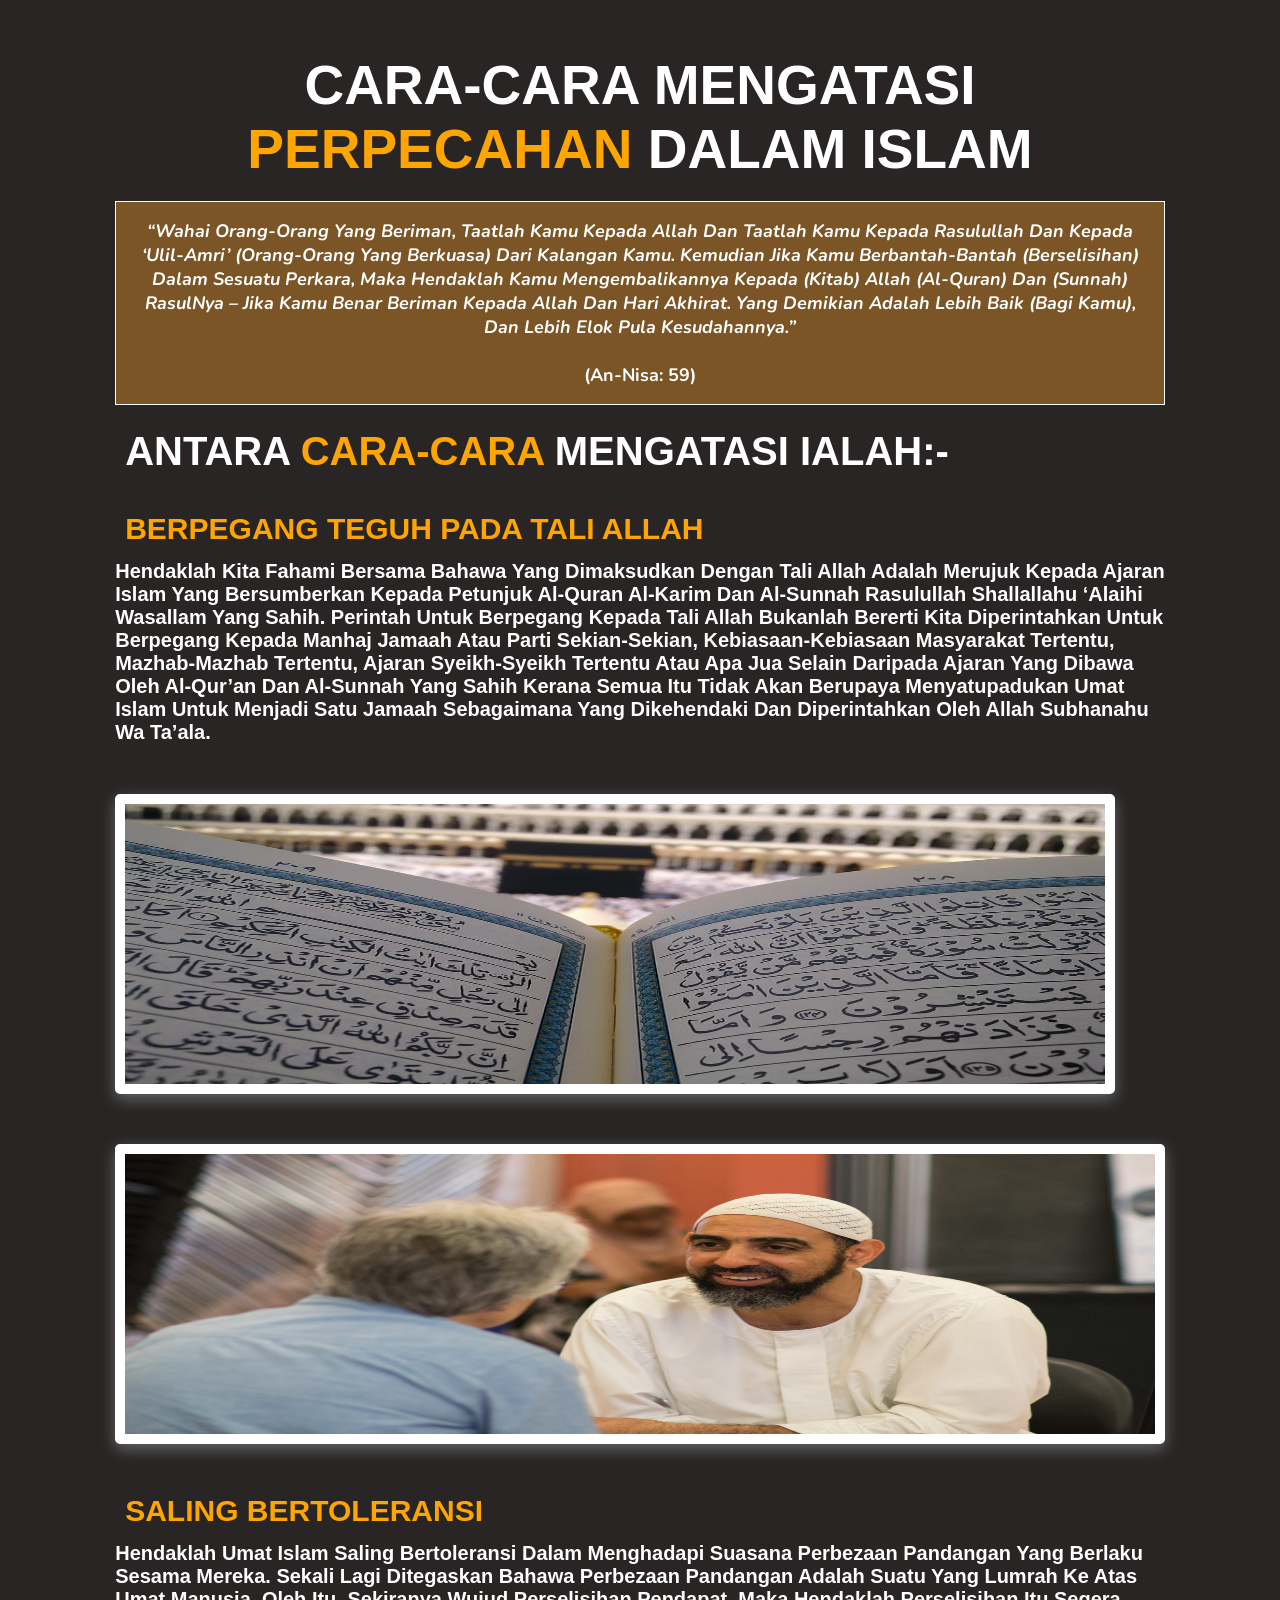
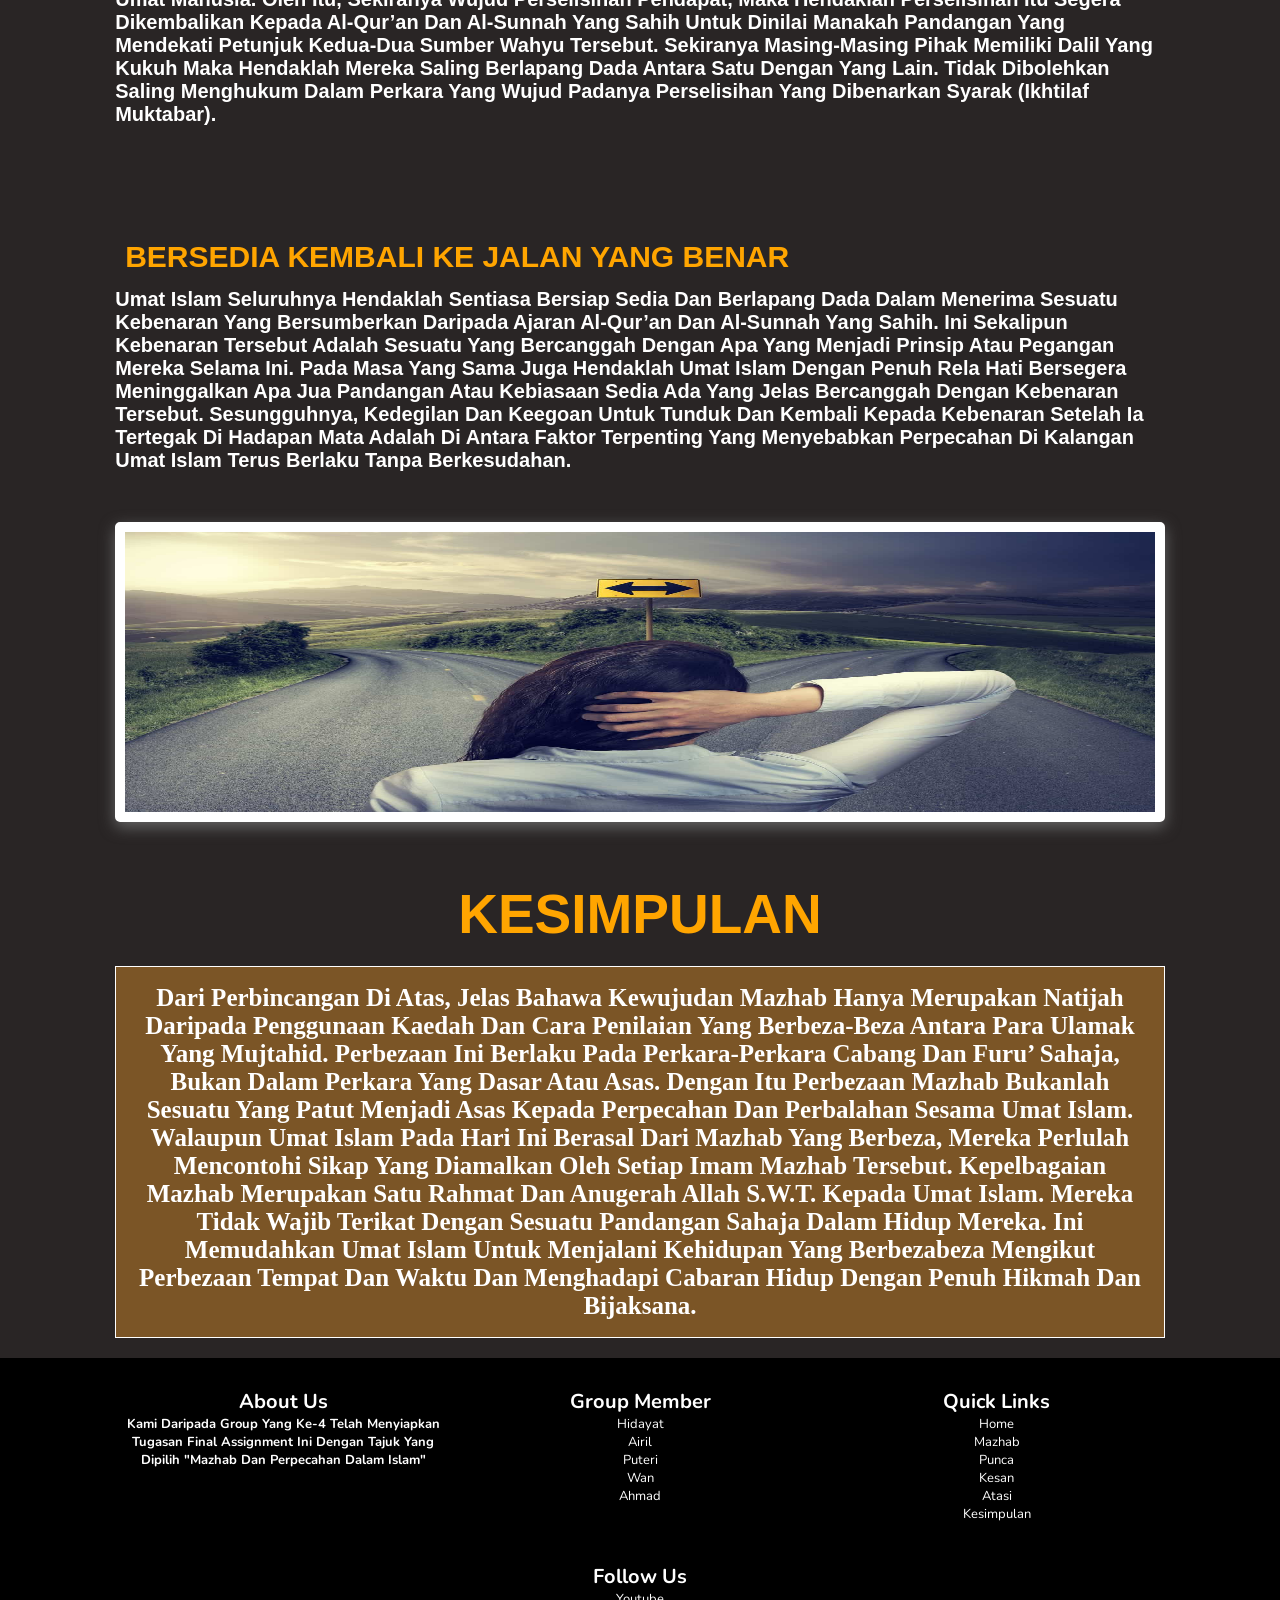
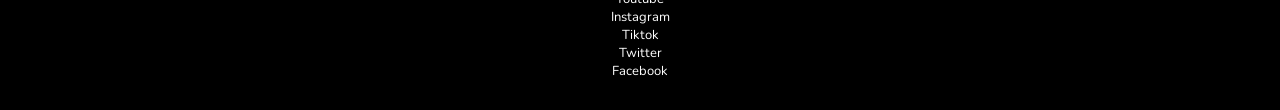
==== commit 81249b95: "Update" ====
--- a/index.html
+++ b/index.html
@@ -6,7 +6,7 @@
   </head>
   <body>
     <header>
-        <a href="#" class="logo"><span>ILMU</span> ISLAM</a>
+        <a href="#" class="logo"><span>PENGAJIAN</span> ISLAM</a>
         <nav class="navbar">
             <a href="#home">HOME</a>
             <a href="#mazhab">MAZHAB</a>
@@ -209,7 +209,7 @@
                 </div>
             </div>
             <br>
-        <div class="row">
+            <div class="row">
             <div class="paragraph">
                 <h3><font color="orange">BERSEDIA KEMBALI KE JALAN YANG BENAR</font></h3>
                 <br>
@@ -218,7 +218,8 @@
             <div class="img"> 
                 <img src="path.jpg" alt="">
             </div>
-        </div>
+            </div>
+            </div>
     </section>
     <section class="kesimpulan" id="kesimpulan">
         <h1 class="heading">
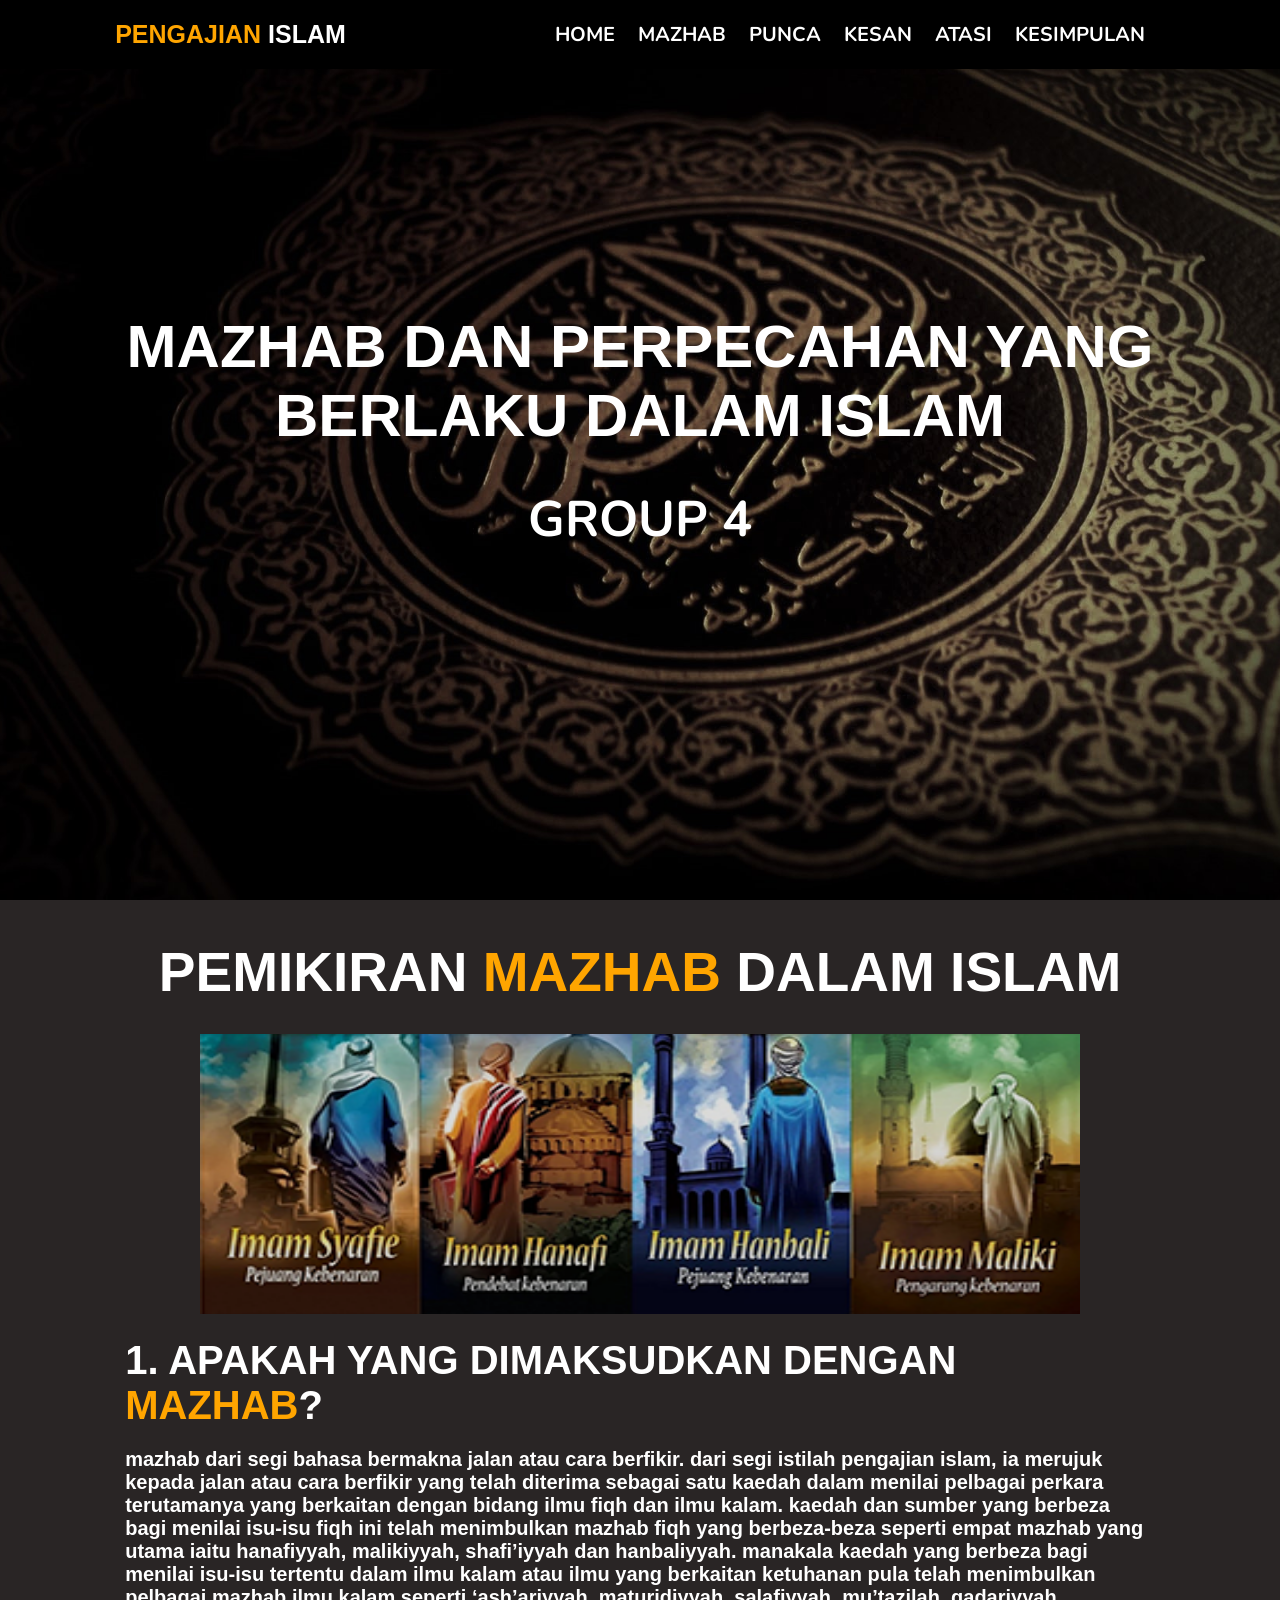
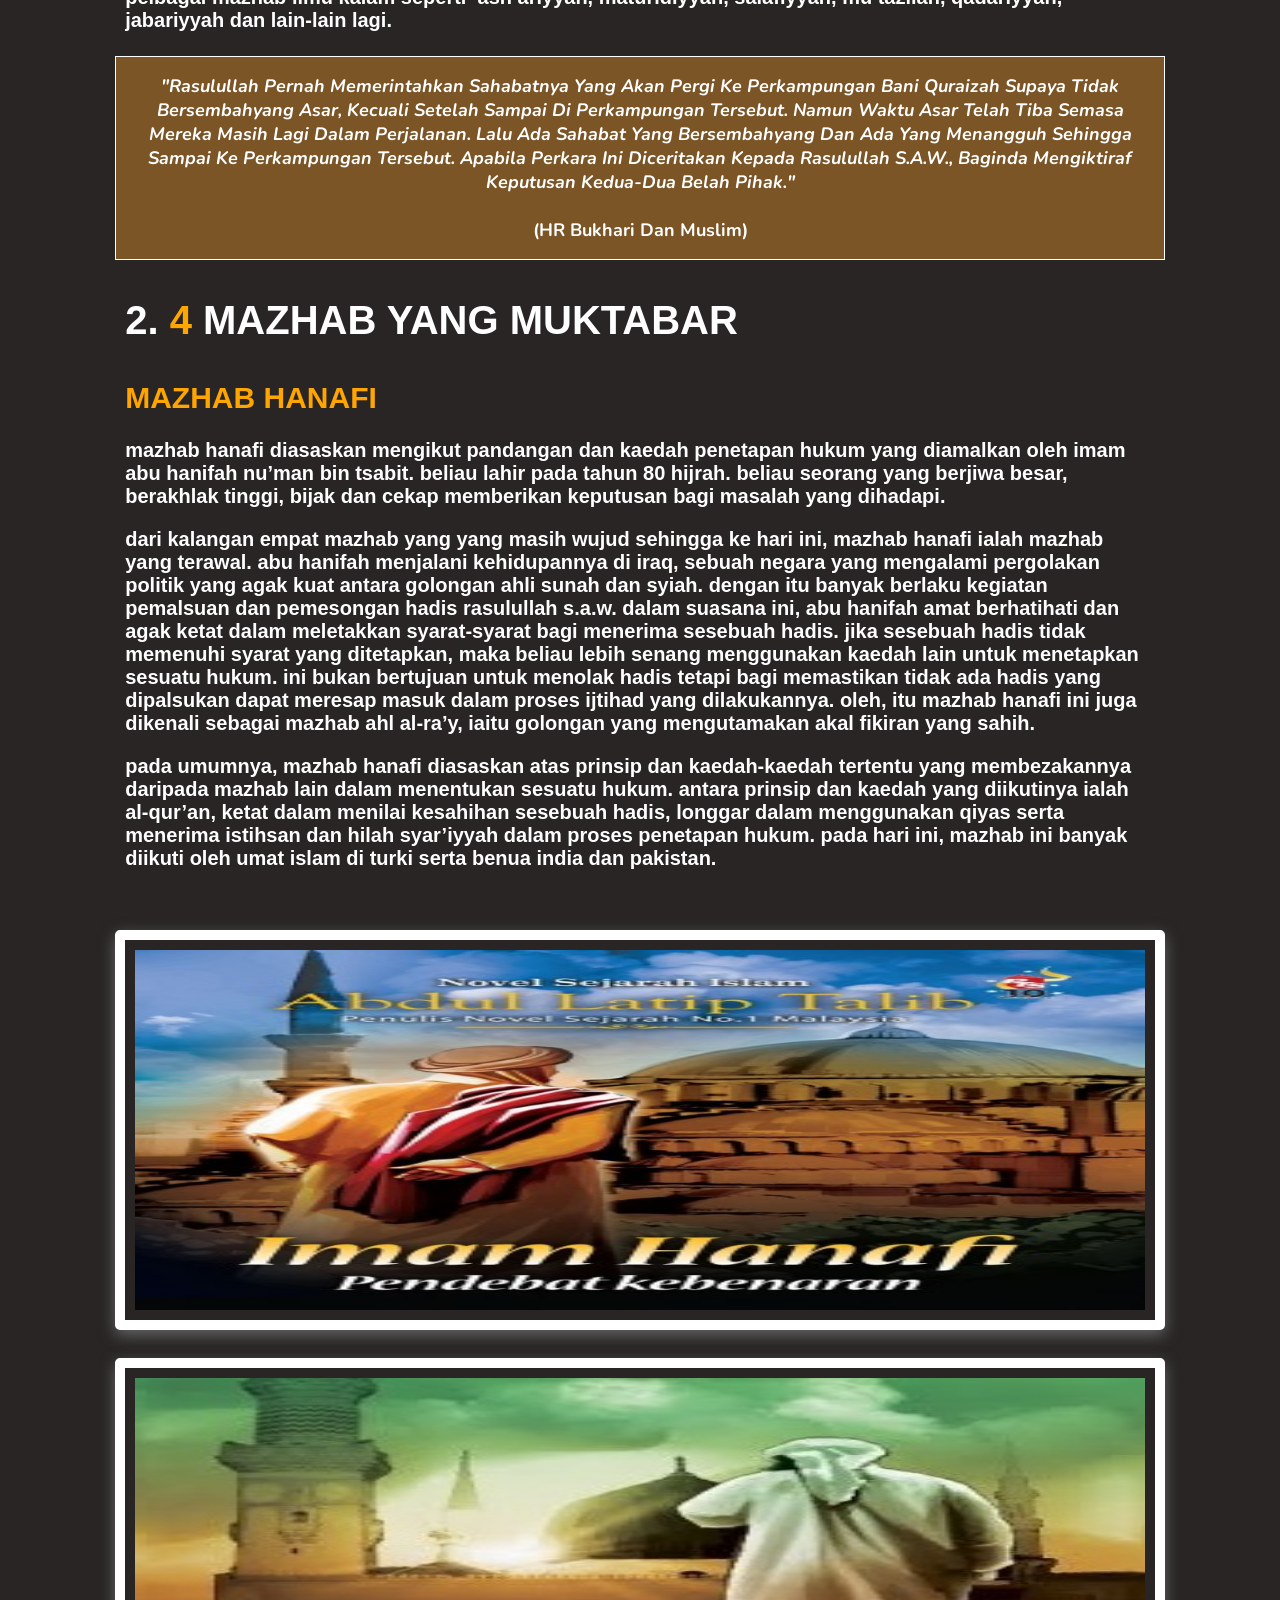
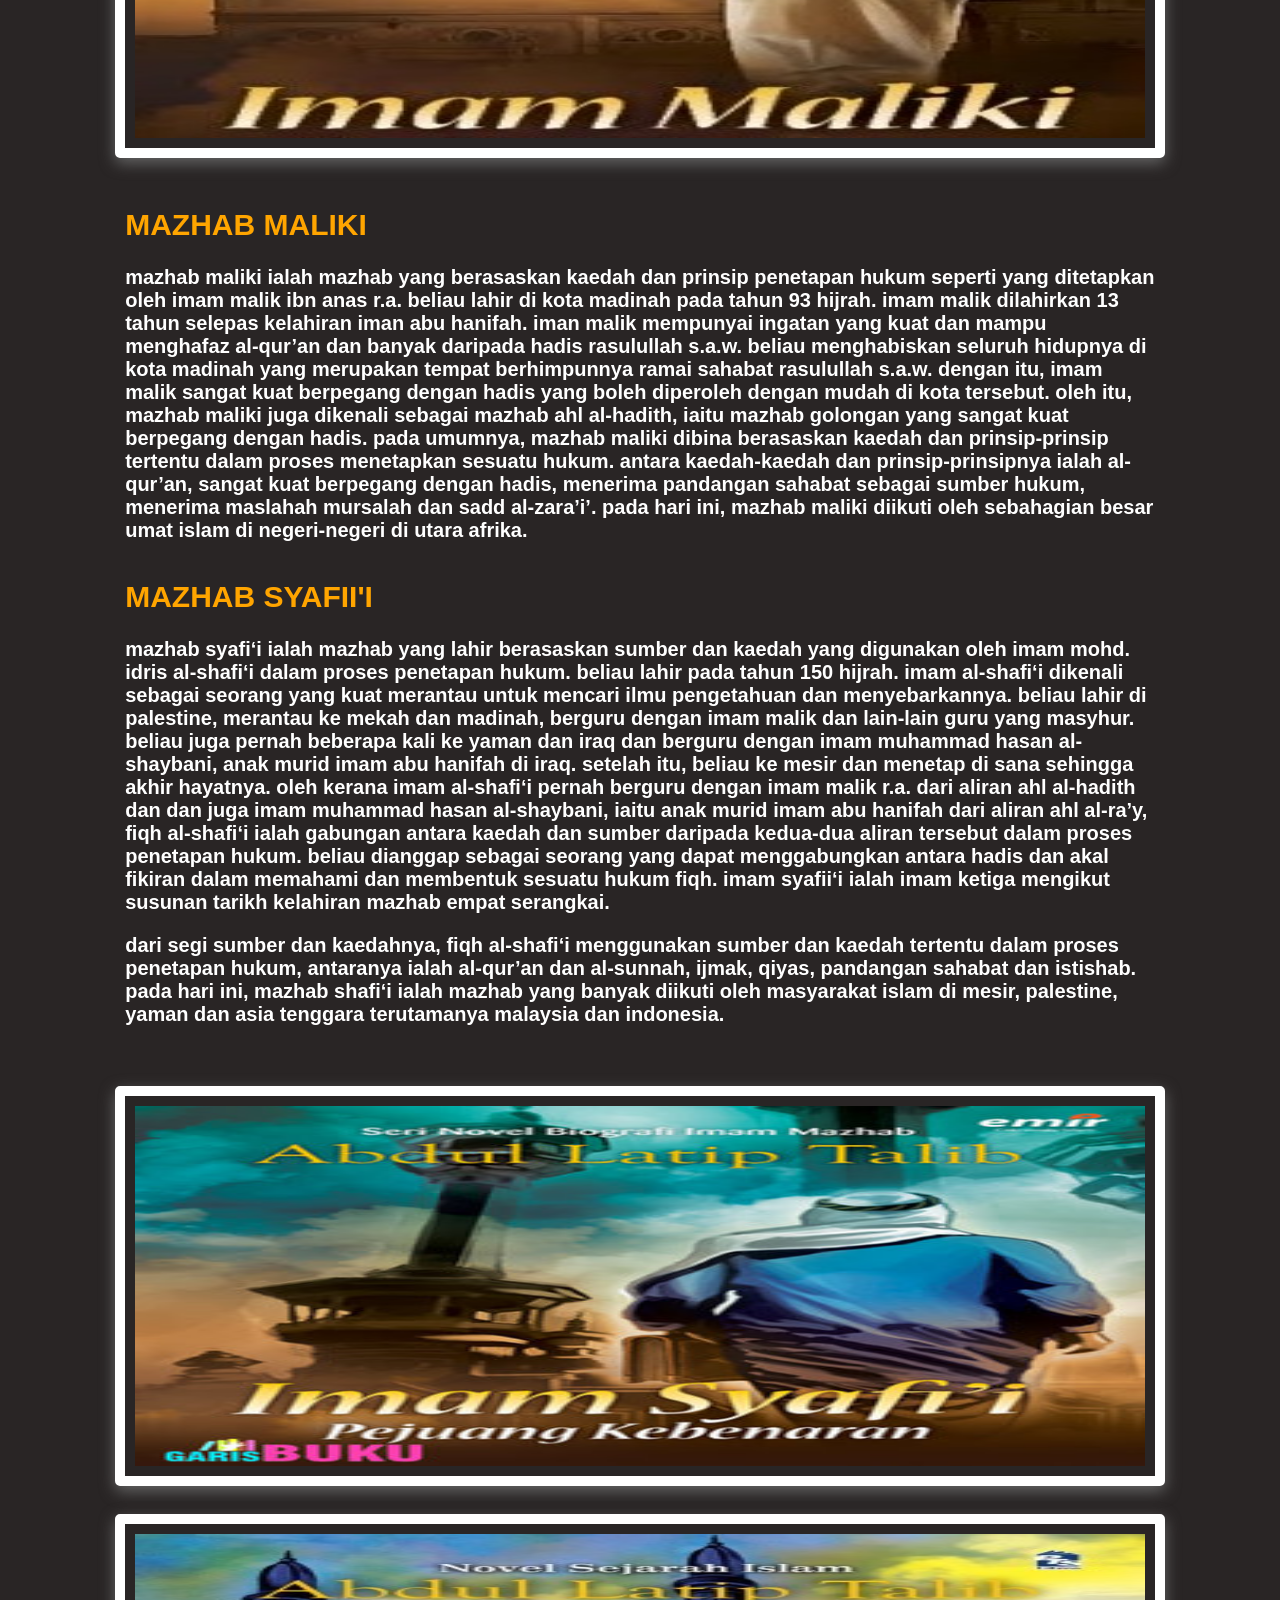
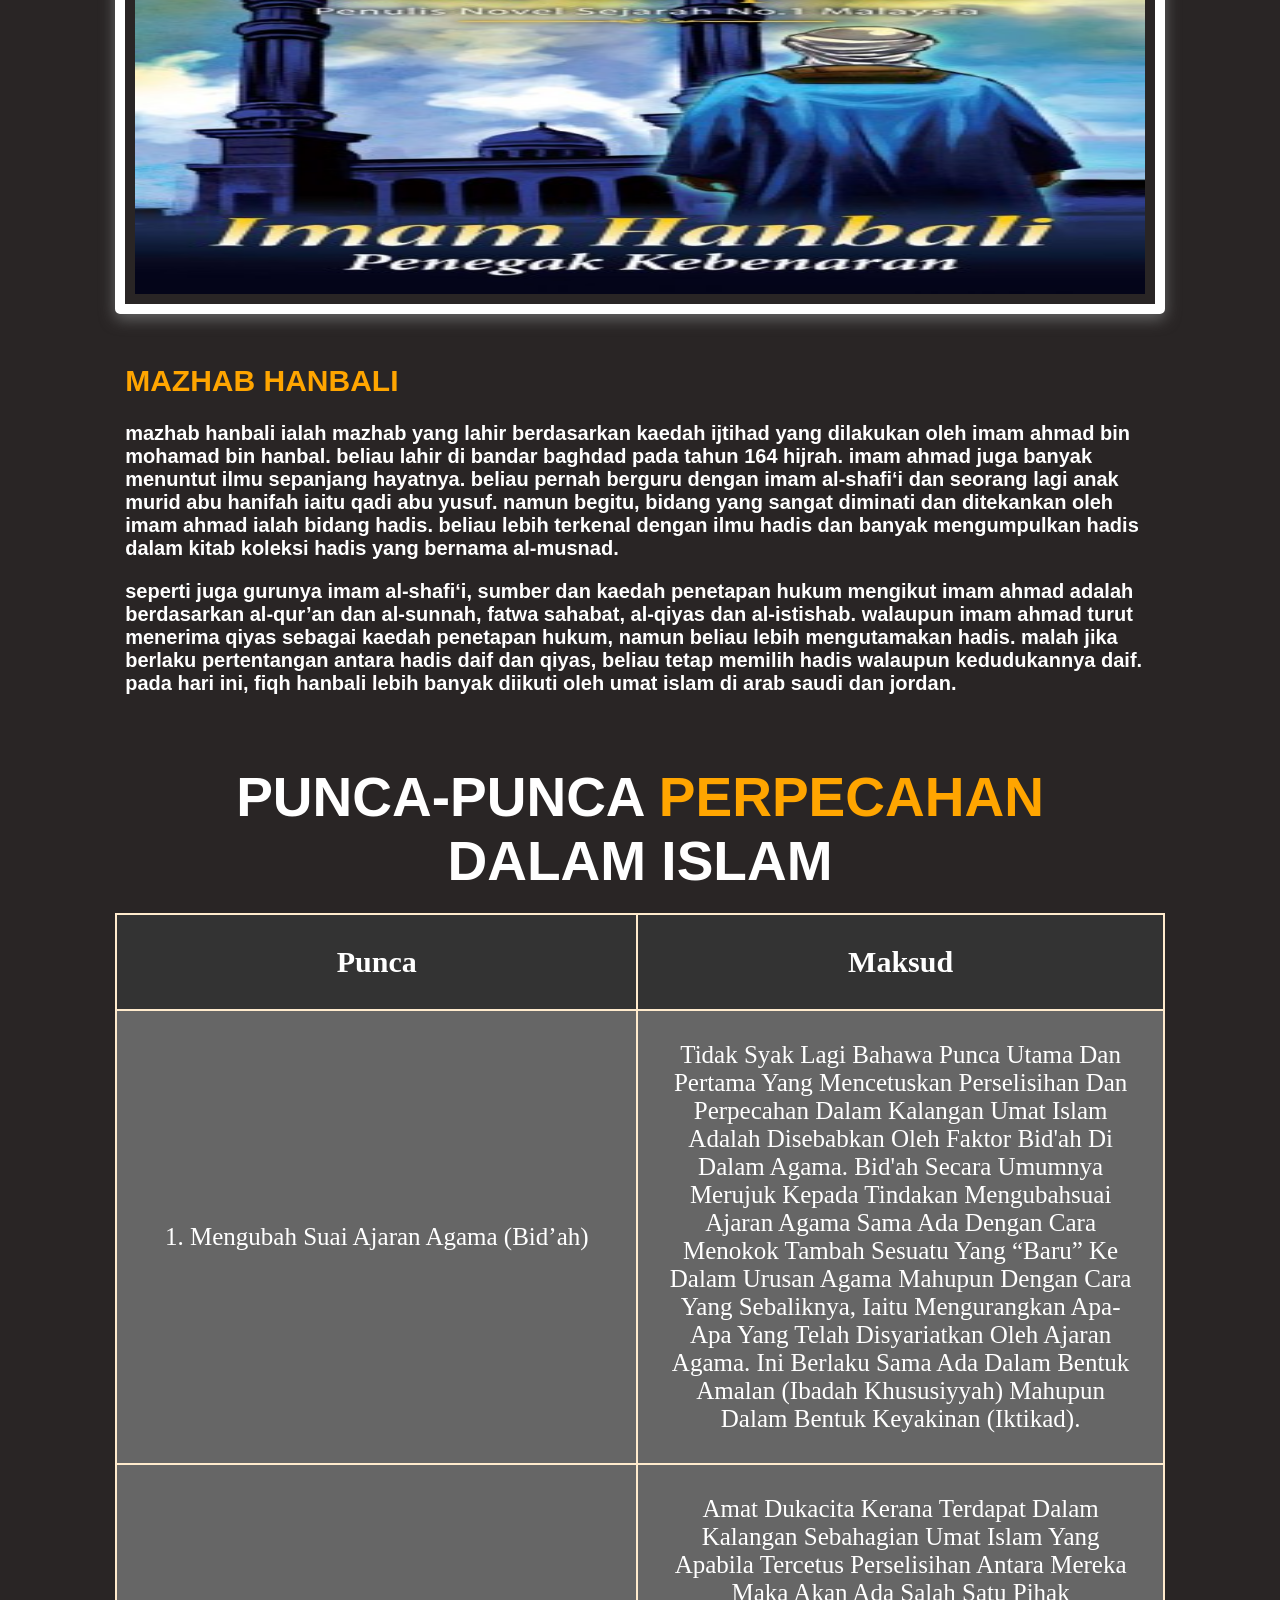
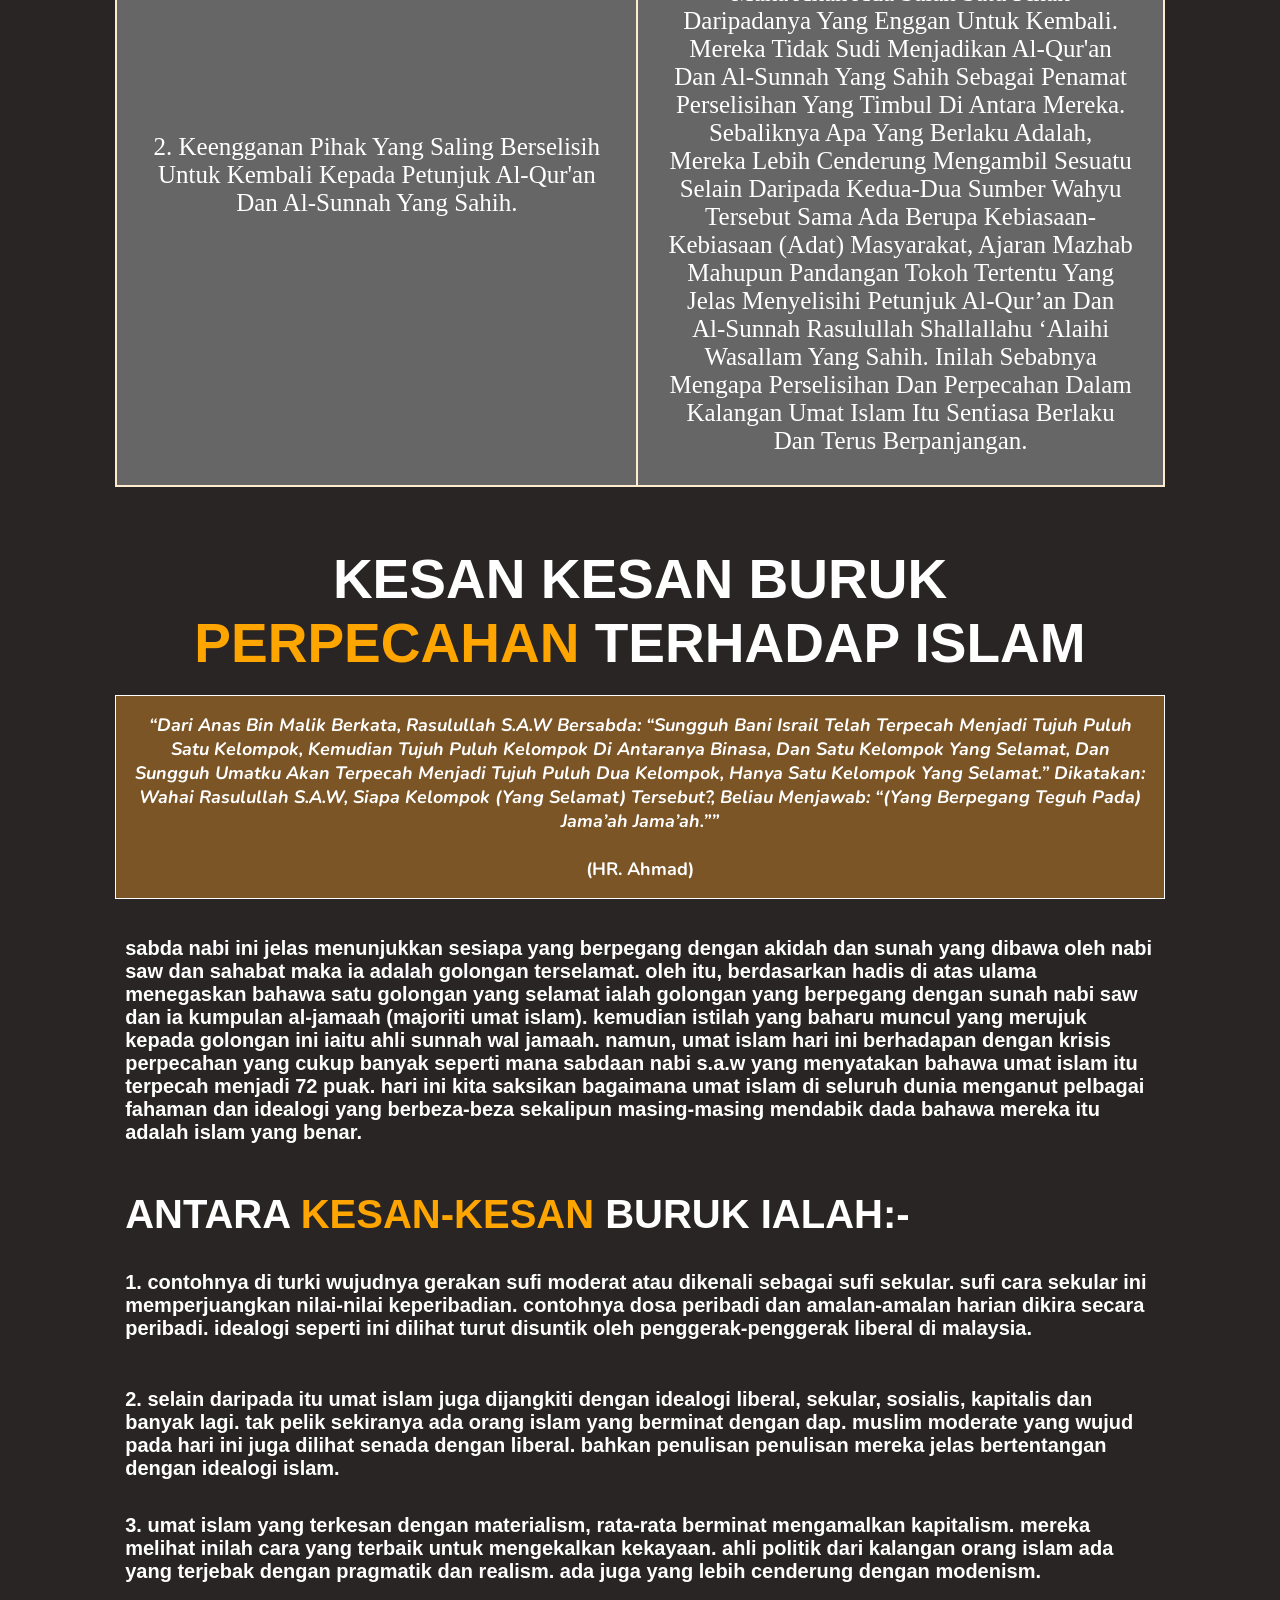
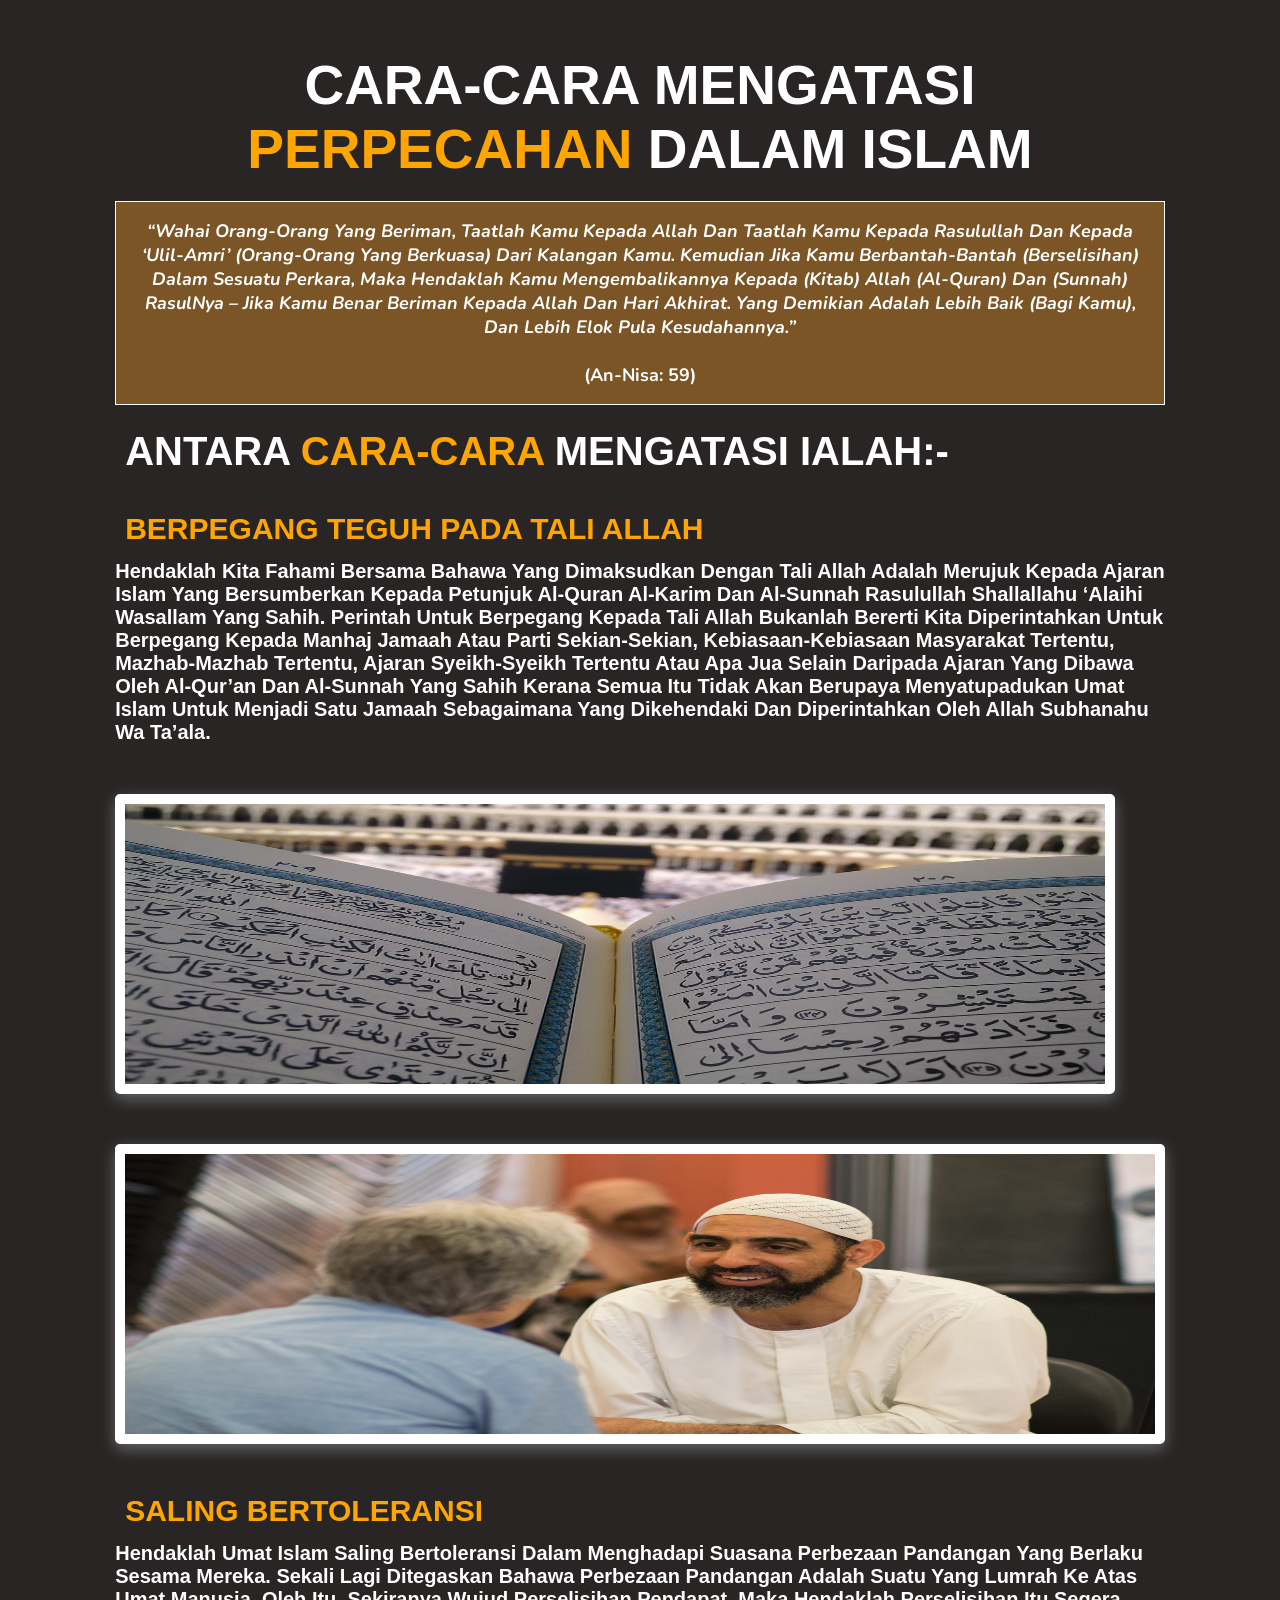
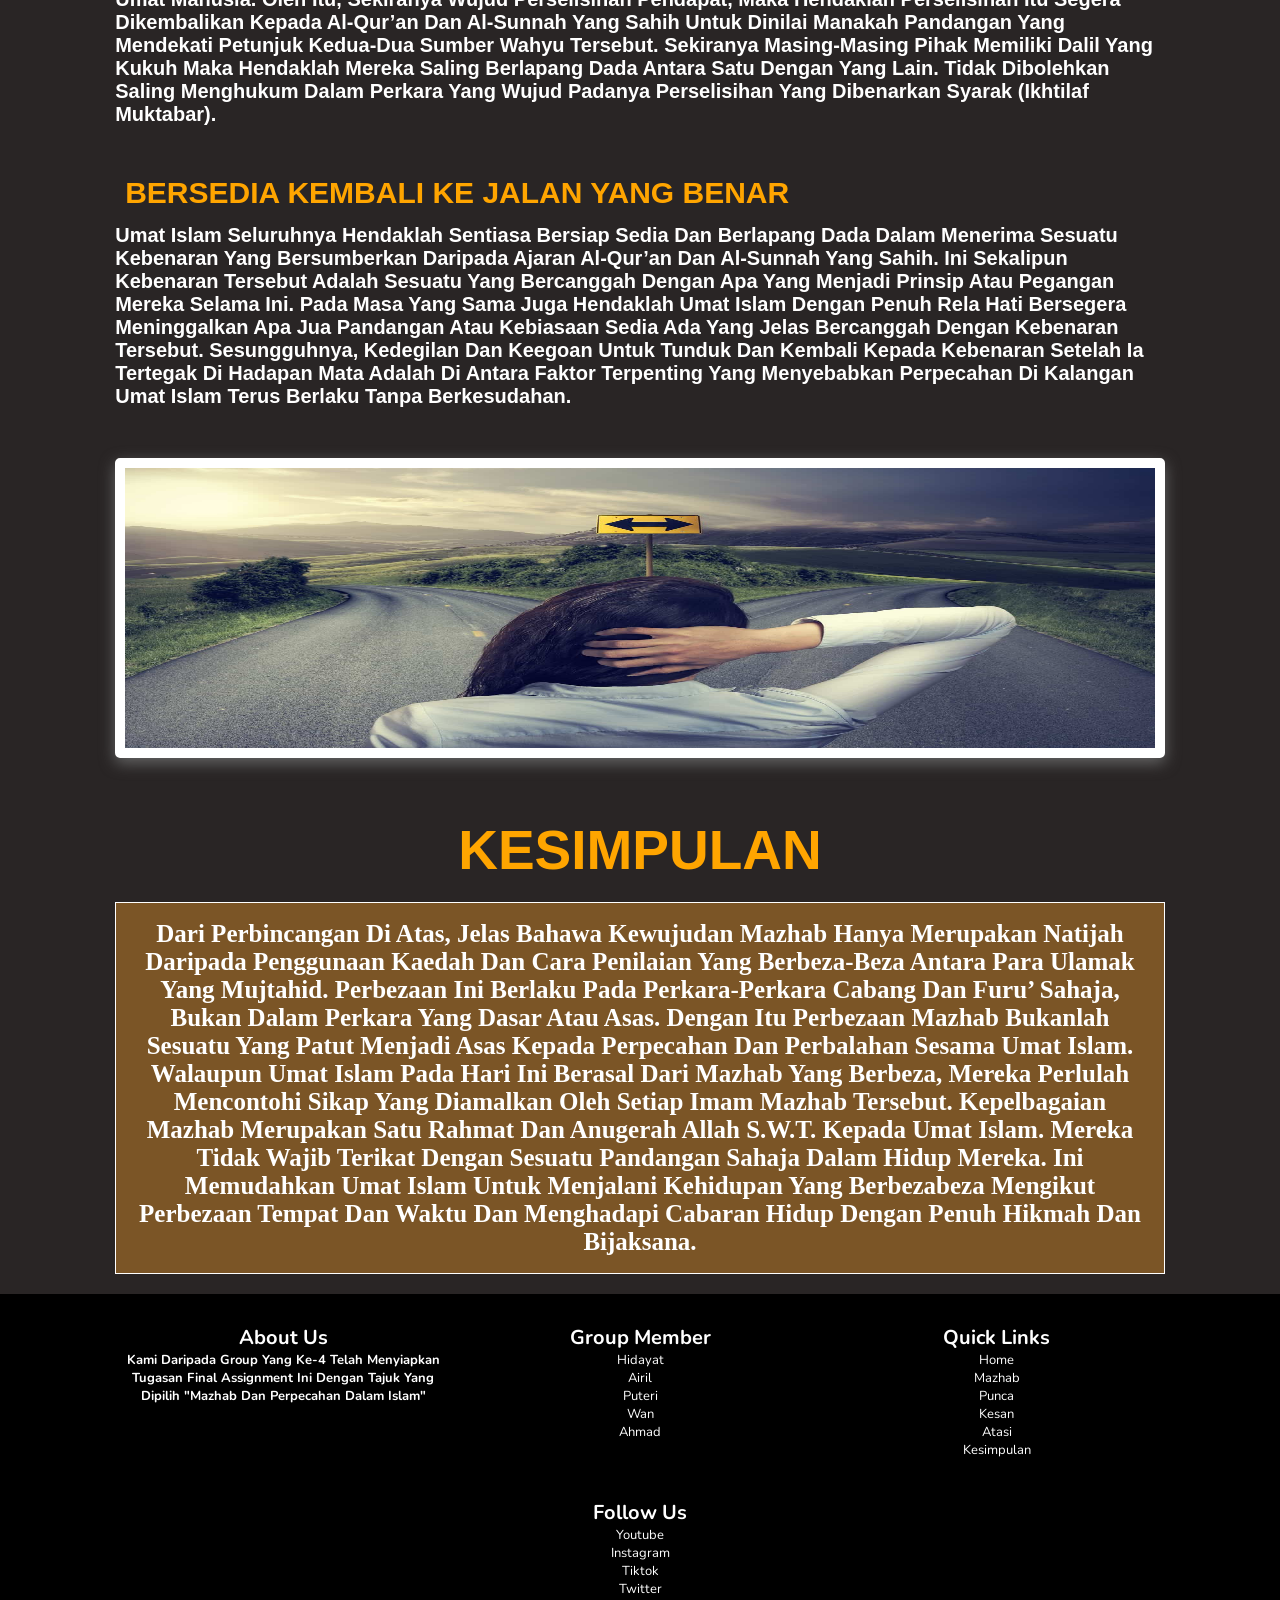
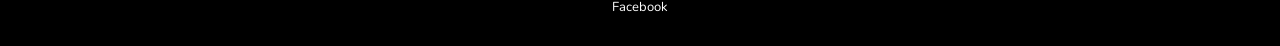
==== commit 9449fbfd: "Update index.html" ====
--- a/index.html
+++ b/index.html
@@ -208,7 +208,6 @@
                     <p>Hendaklah umat Islam saling bertoleransi dalam menghadapi suasana perbezaan pandangan yang berlaku sesama mereka. Sekali lagi ditegaskan bahawa perbezaan pandangan adalah suatu yang lumrah ke atas umat manusia. Oleh itu, sekiranya wujud perselisihan pendapat, maka hendaklah perselisihan itu segera dikembalikan kepada al-Qur’an dan al-Sunnah yang sahih untuk dinilai manakah pandangan yang mendekati petunjuk kedua-dua sumber wahyu tersebut. Sekiranya masing-masing pihak memiliki dalil yang kukuh maka hendaklah mereka saling berlapang dada antara satu dengan yang lain. Tidak dibolehkan saling menghukum dalam perkara yang wujud padanya perselisihan yang dibenarkan syarak (ikhtilaf muktabar).</p>
                 </div>
             </div>
-            <br>
             <div class="row">
             <div class="paragraph">
                 <h3><font color="orange">BERSEDIA KEMBALI KE JALAN YANG BENAR</font></h3>
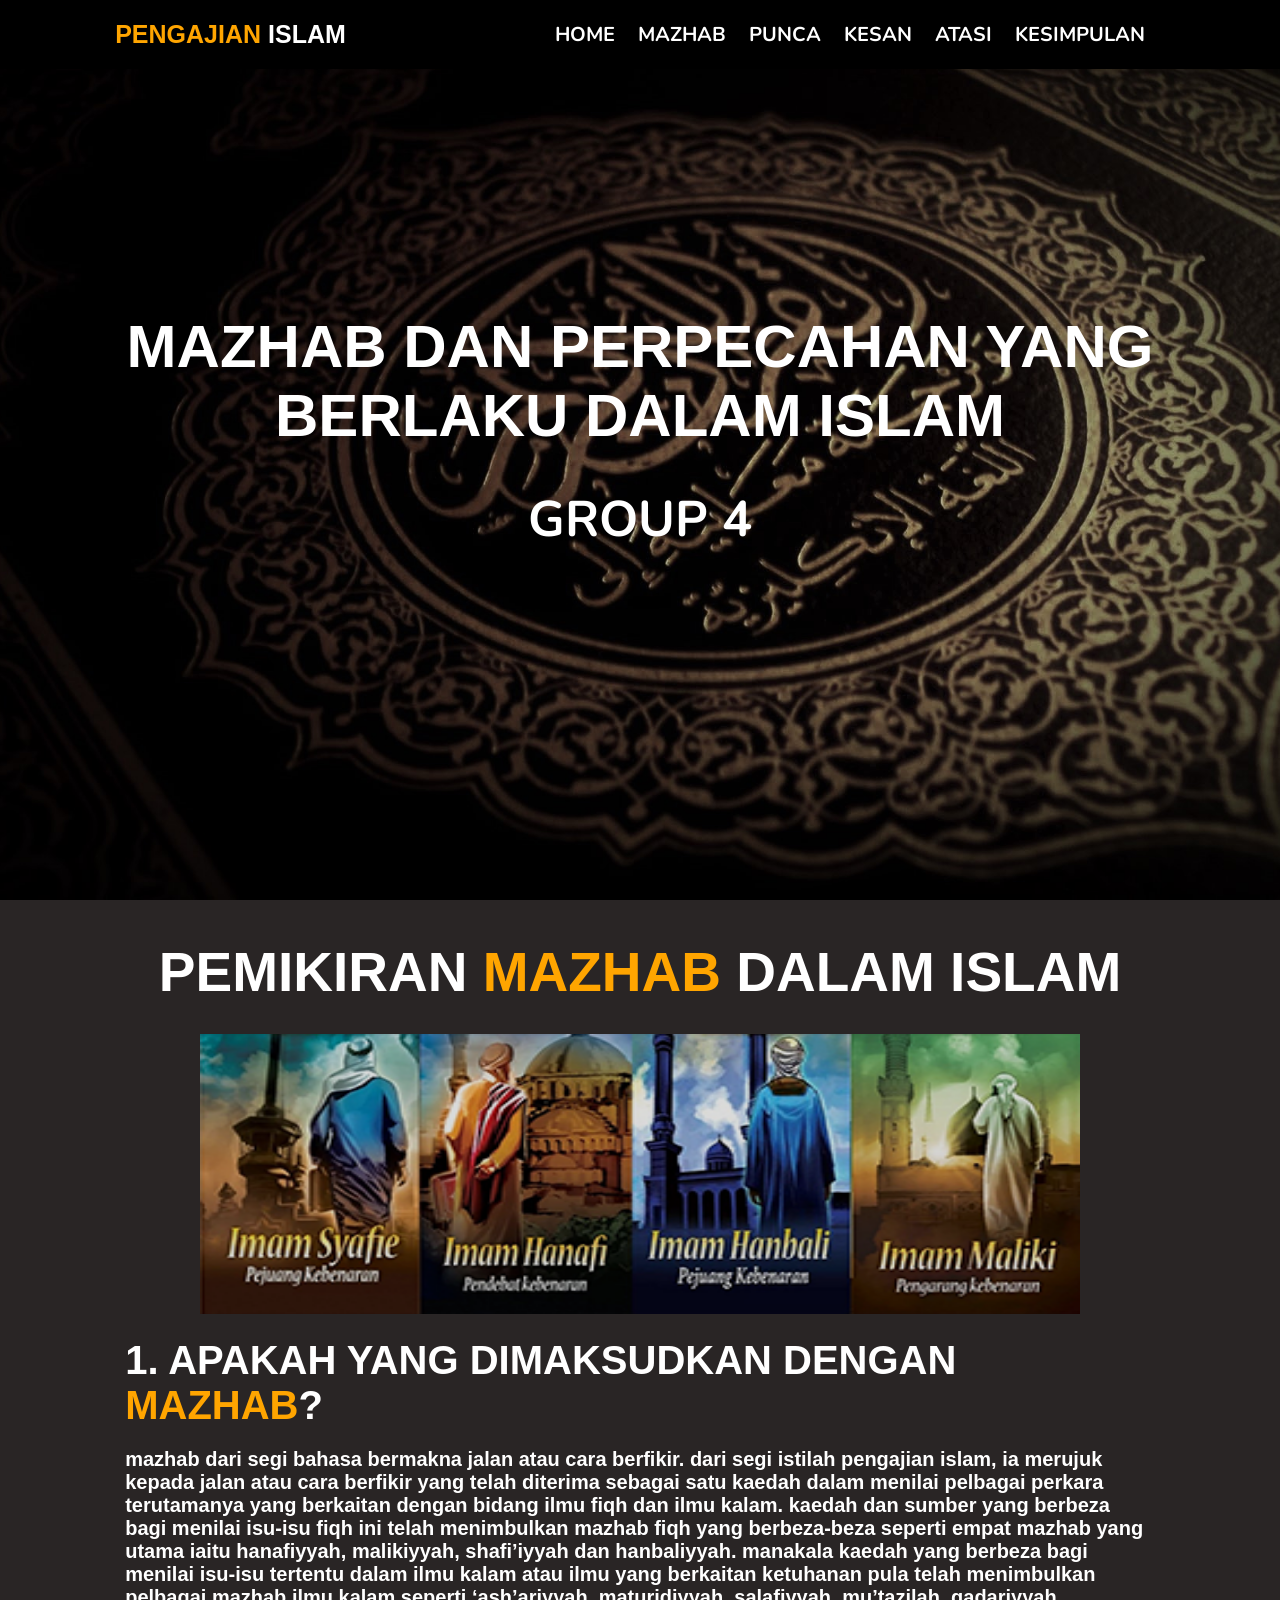
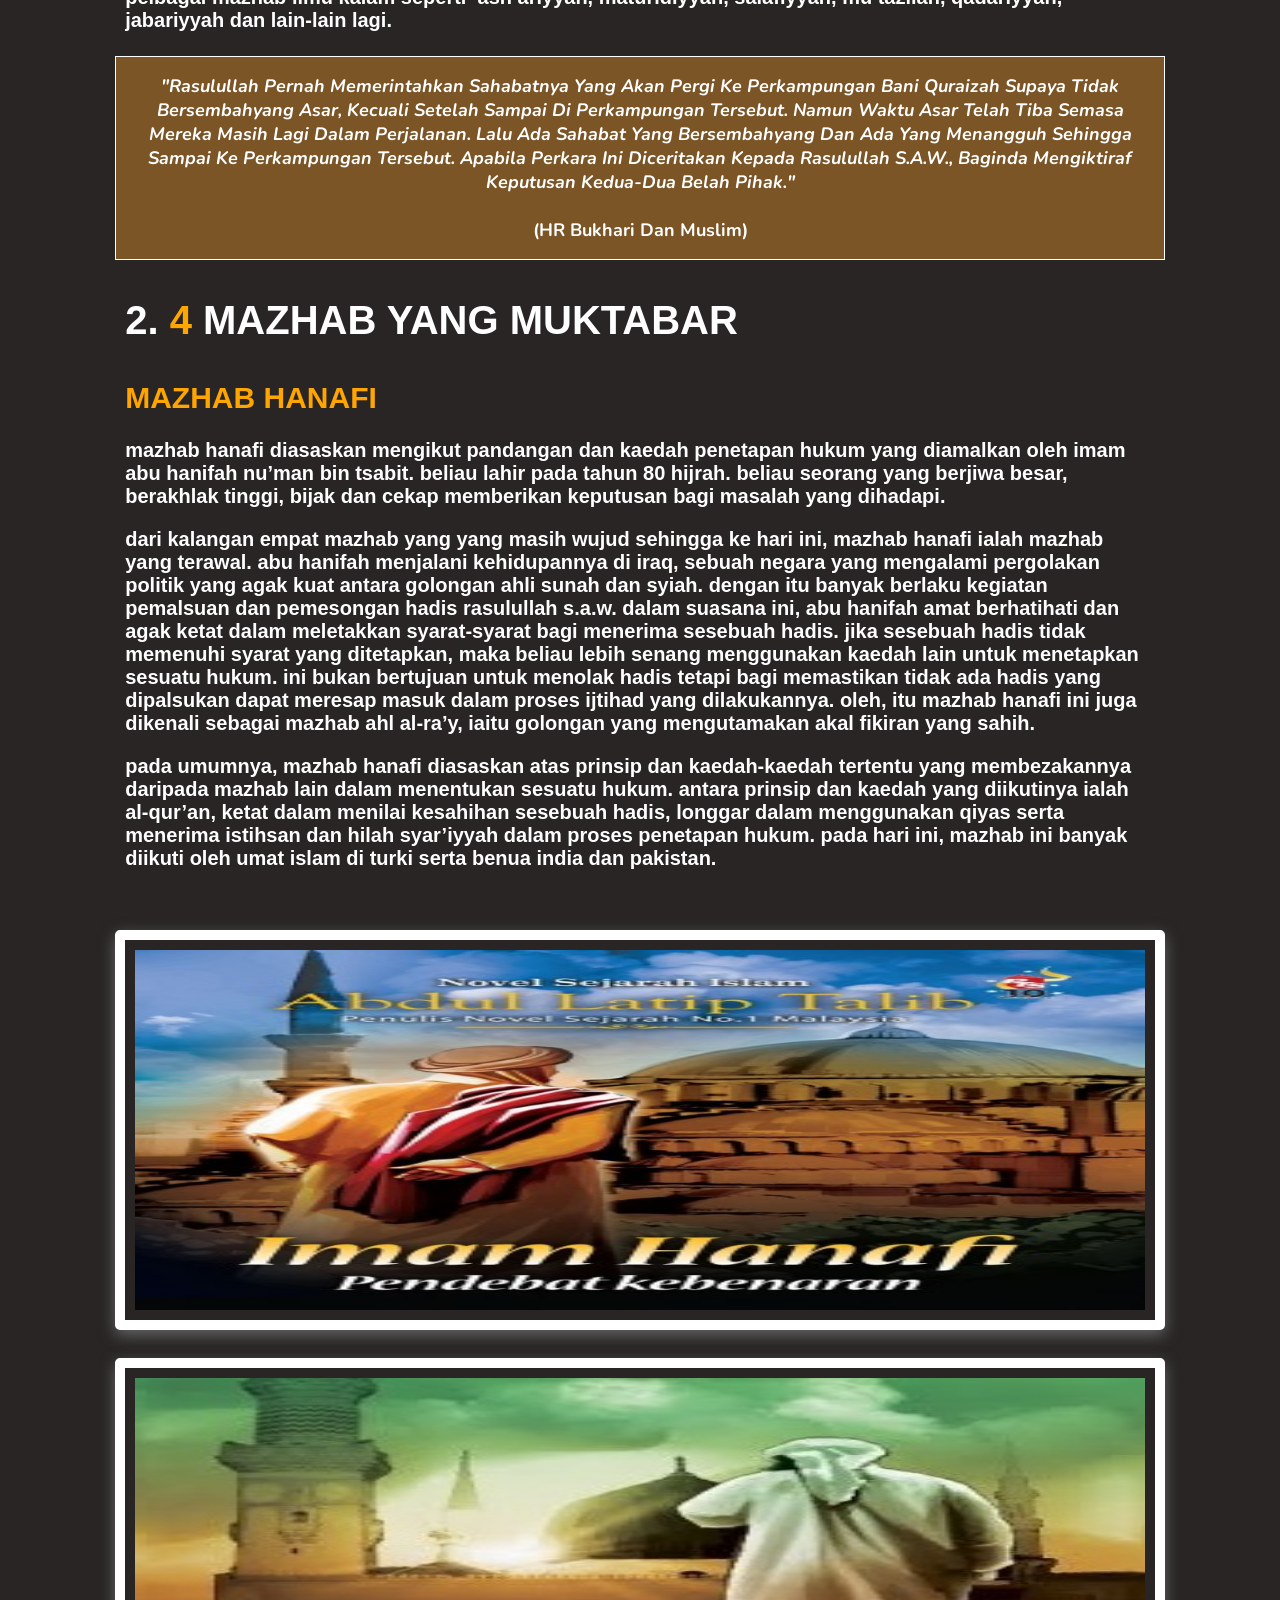
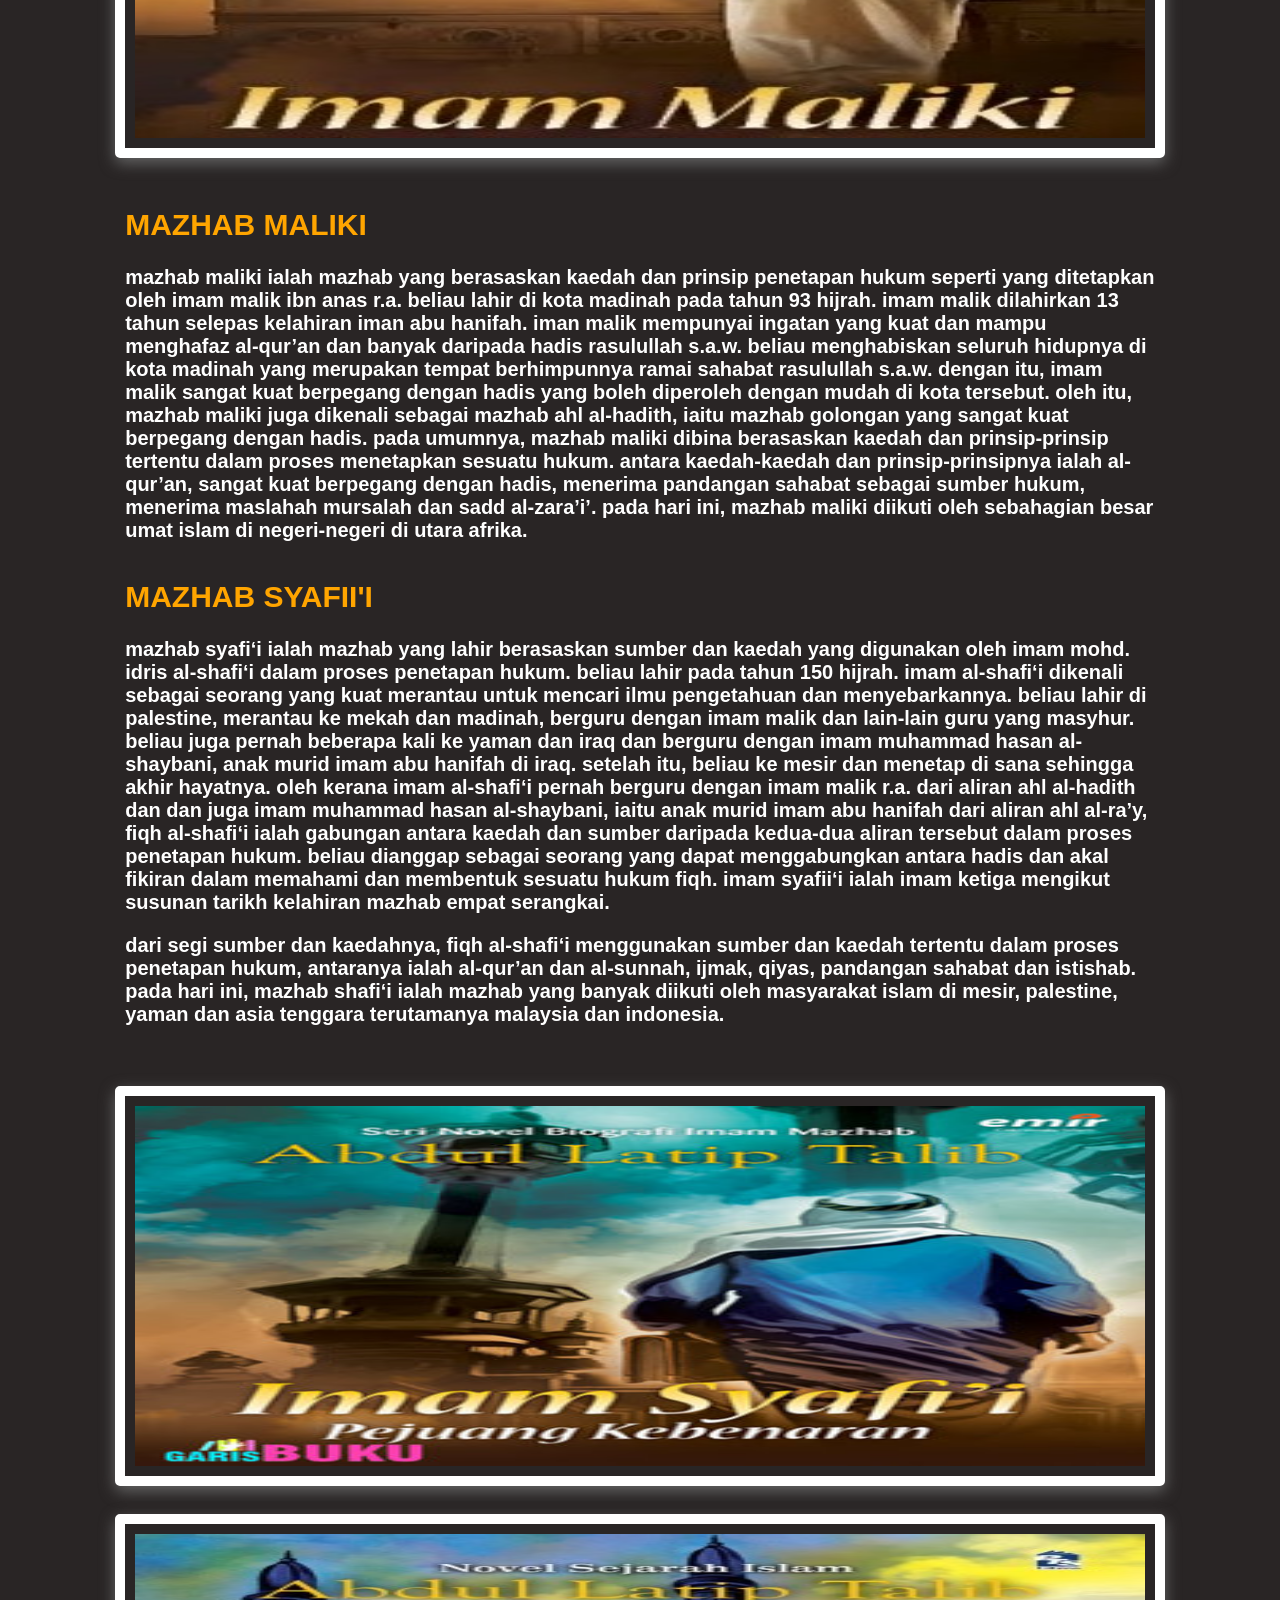
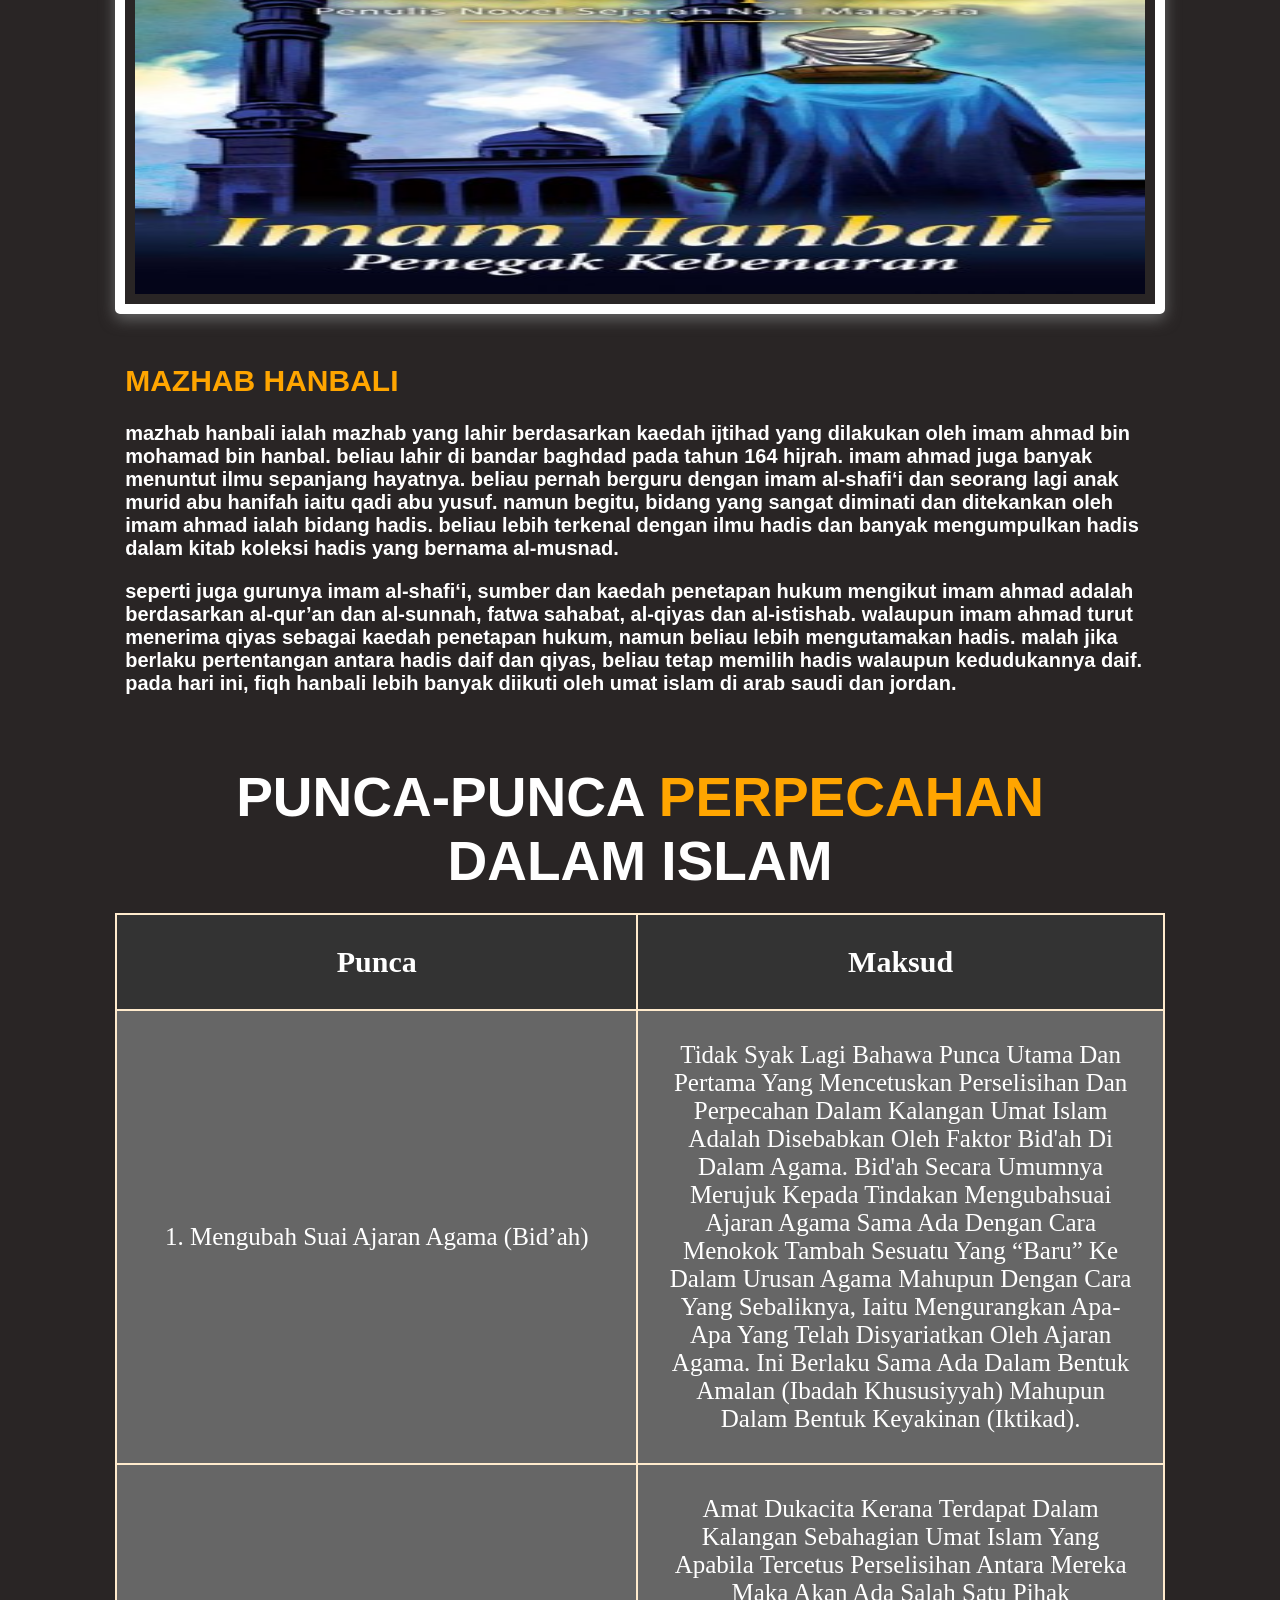
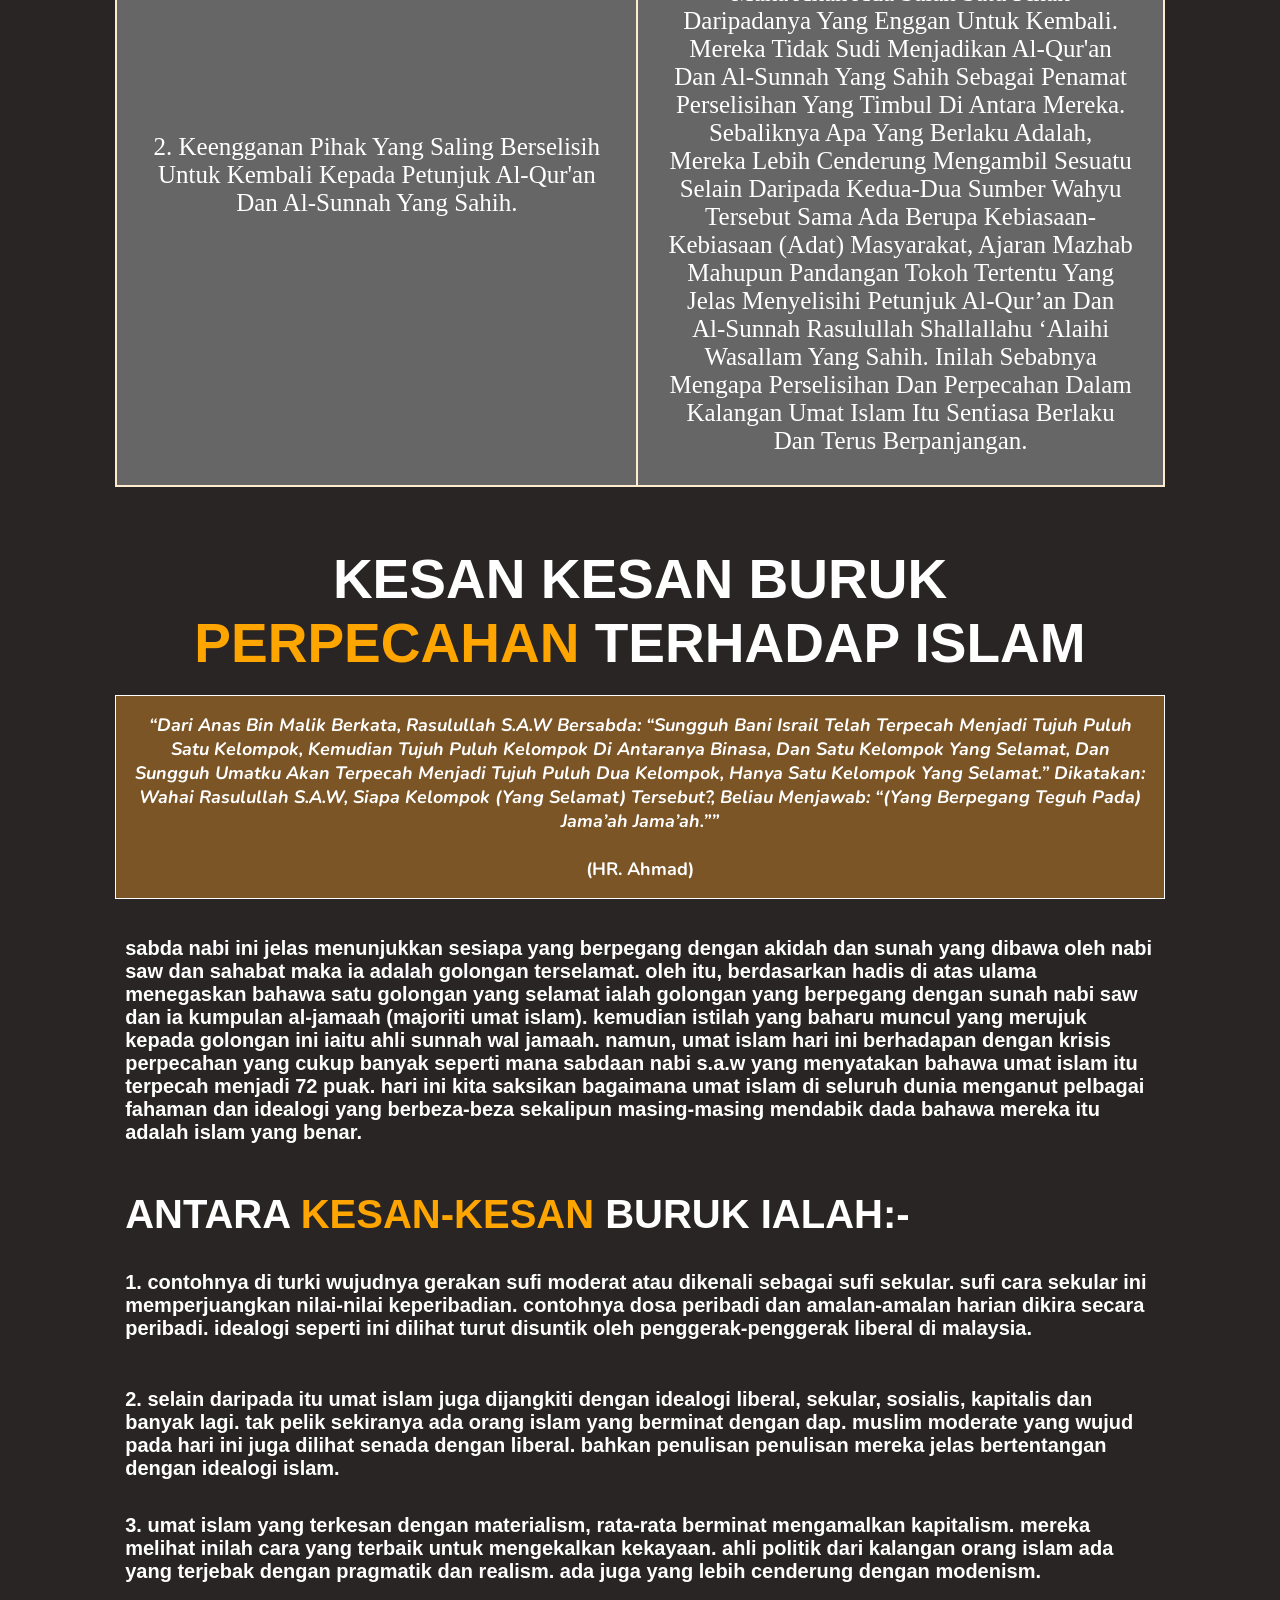
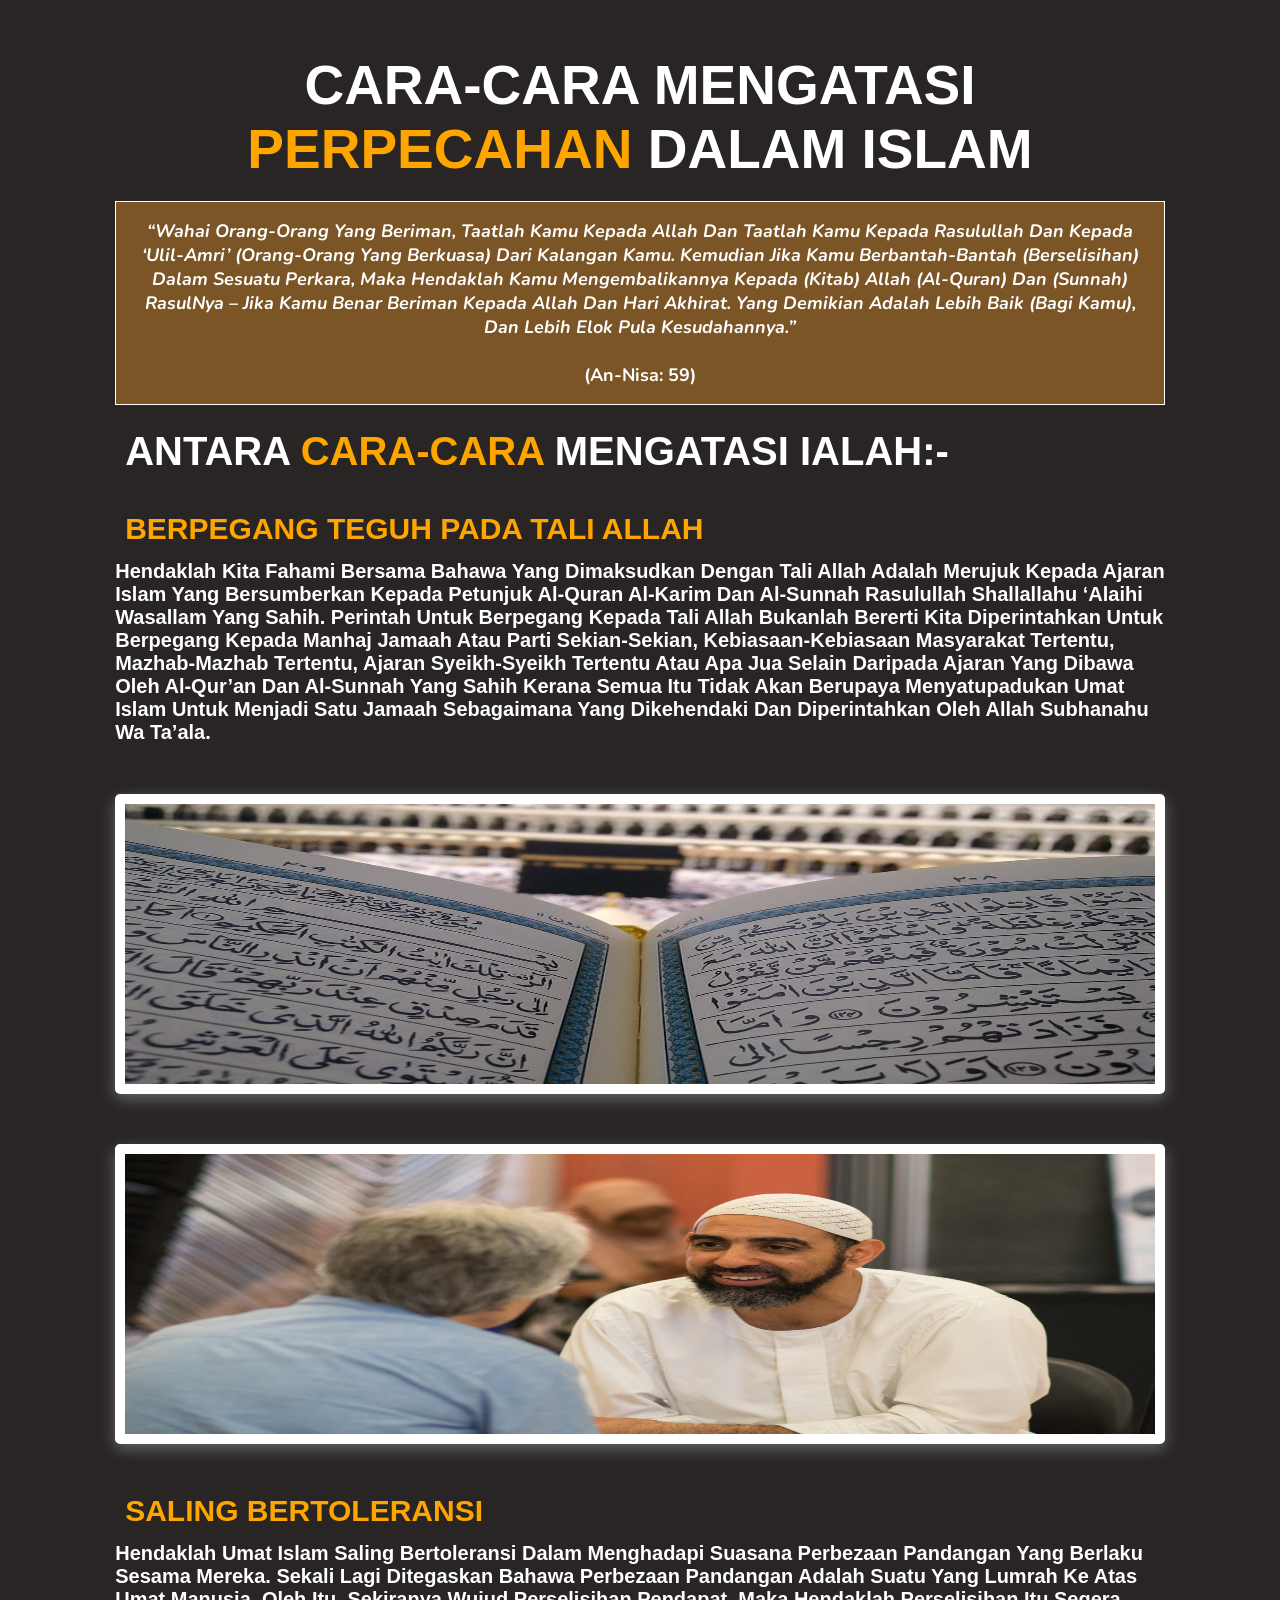
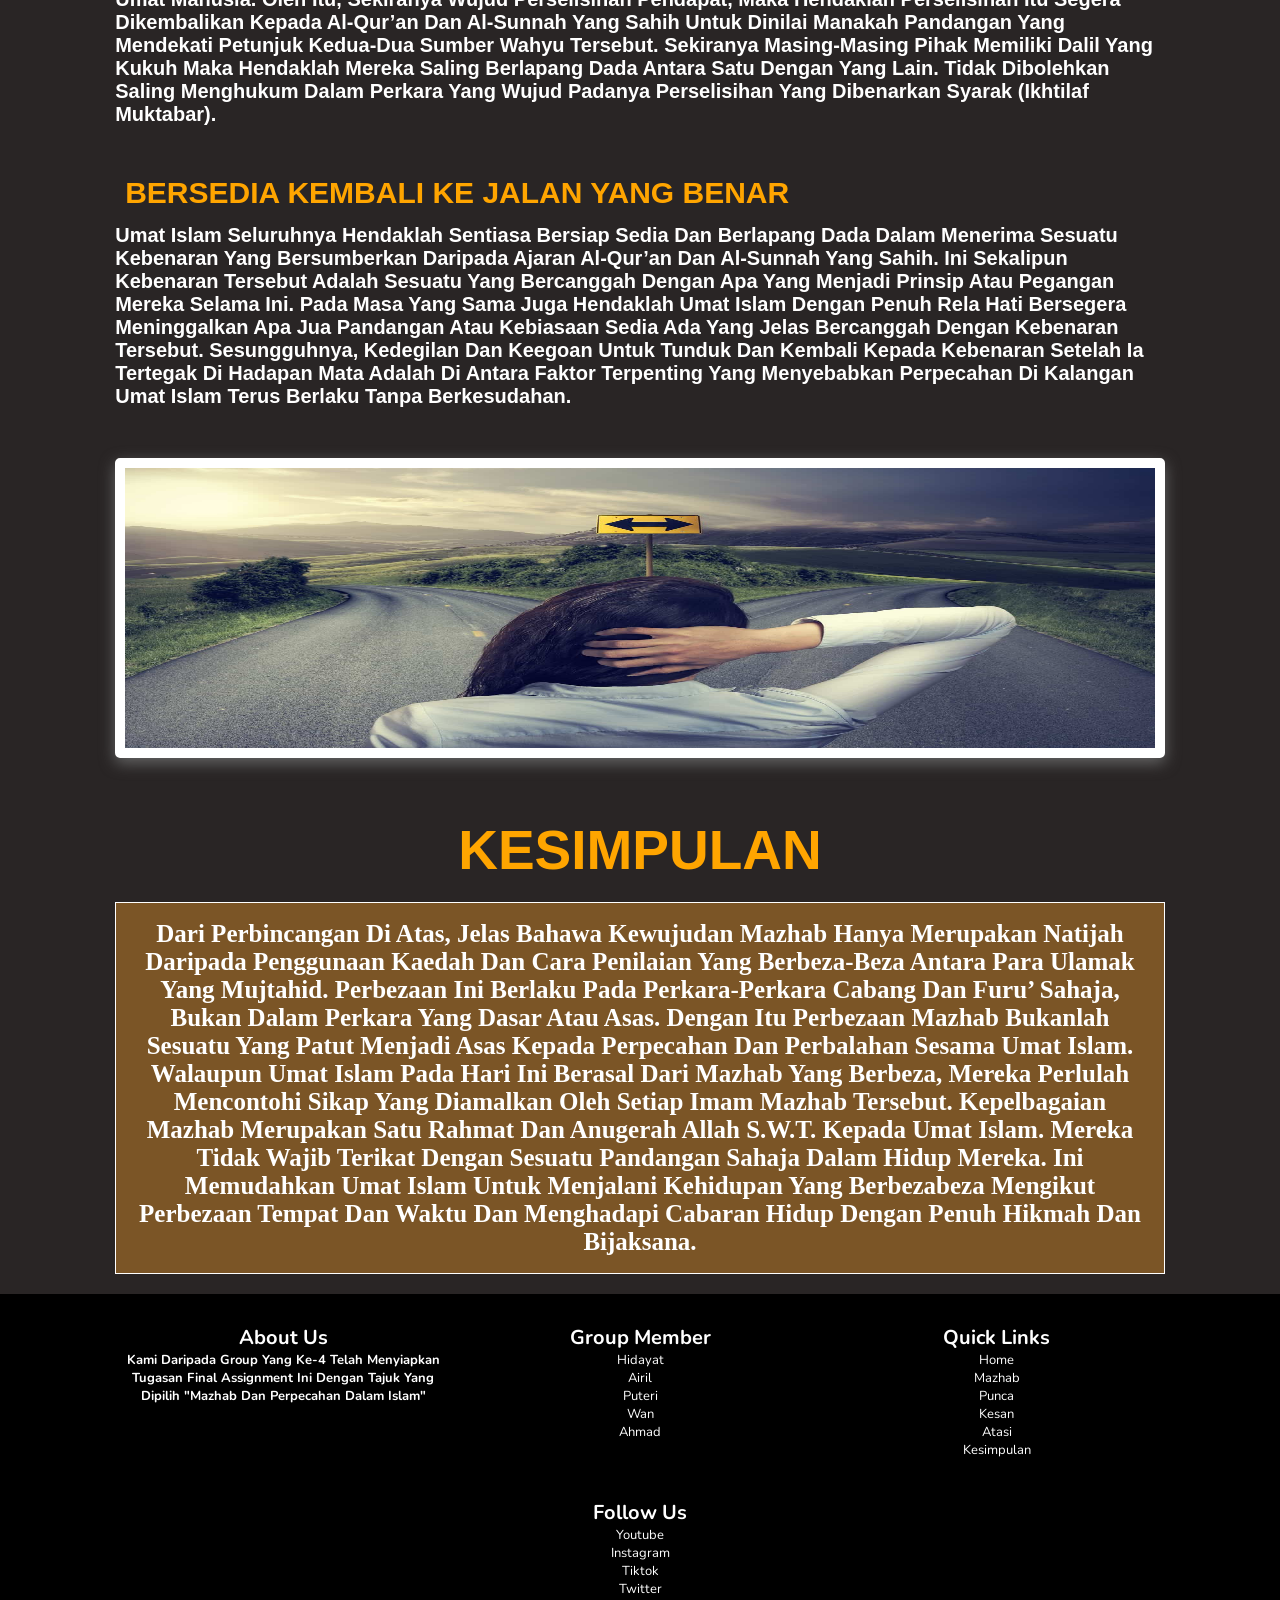
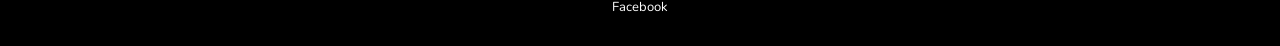
==== commit 185d0af5: "Update index.html" ====
--- a/index.html
+++ b/index.html
@@ -196,8 +196,6 @@
             <div class="img"> 
                 <img src="islamic.jpg" alt="">
             </div>
-            <br>
-            <br>
             <div class="row">
                 <div class="img"> 
                     <img src="to.jpg" alt="">
@@ -266,4 +264,4 @@
         </div>
     </section>
   </body>
-</html>+</html>
